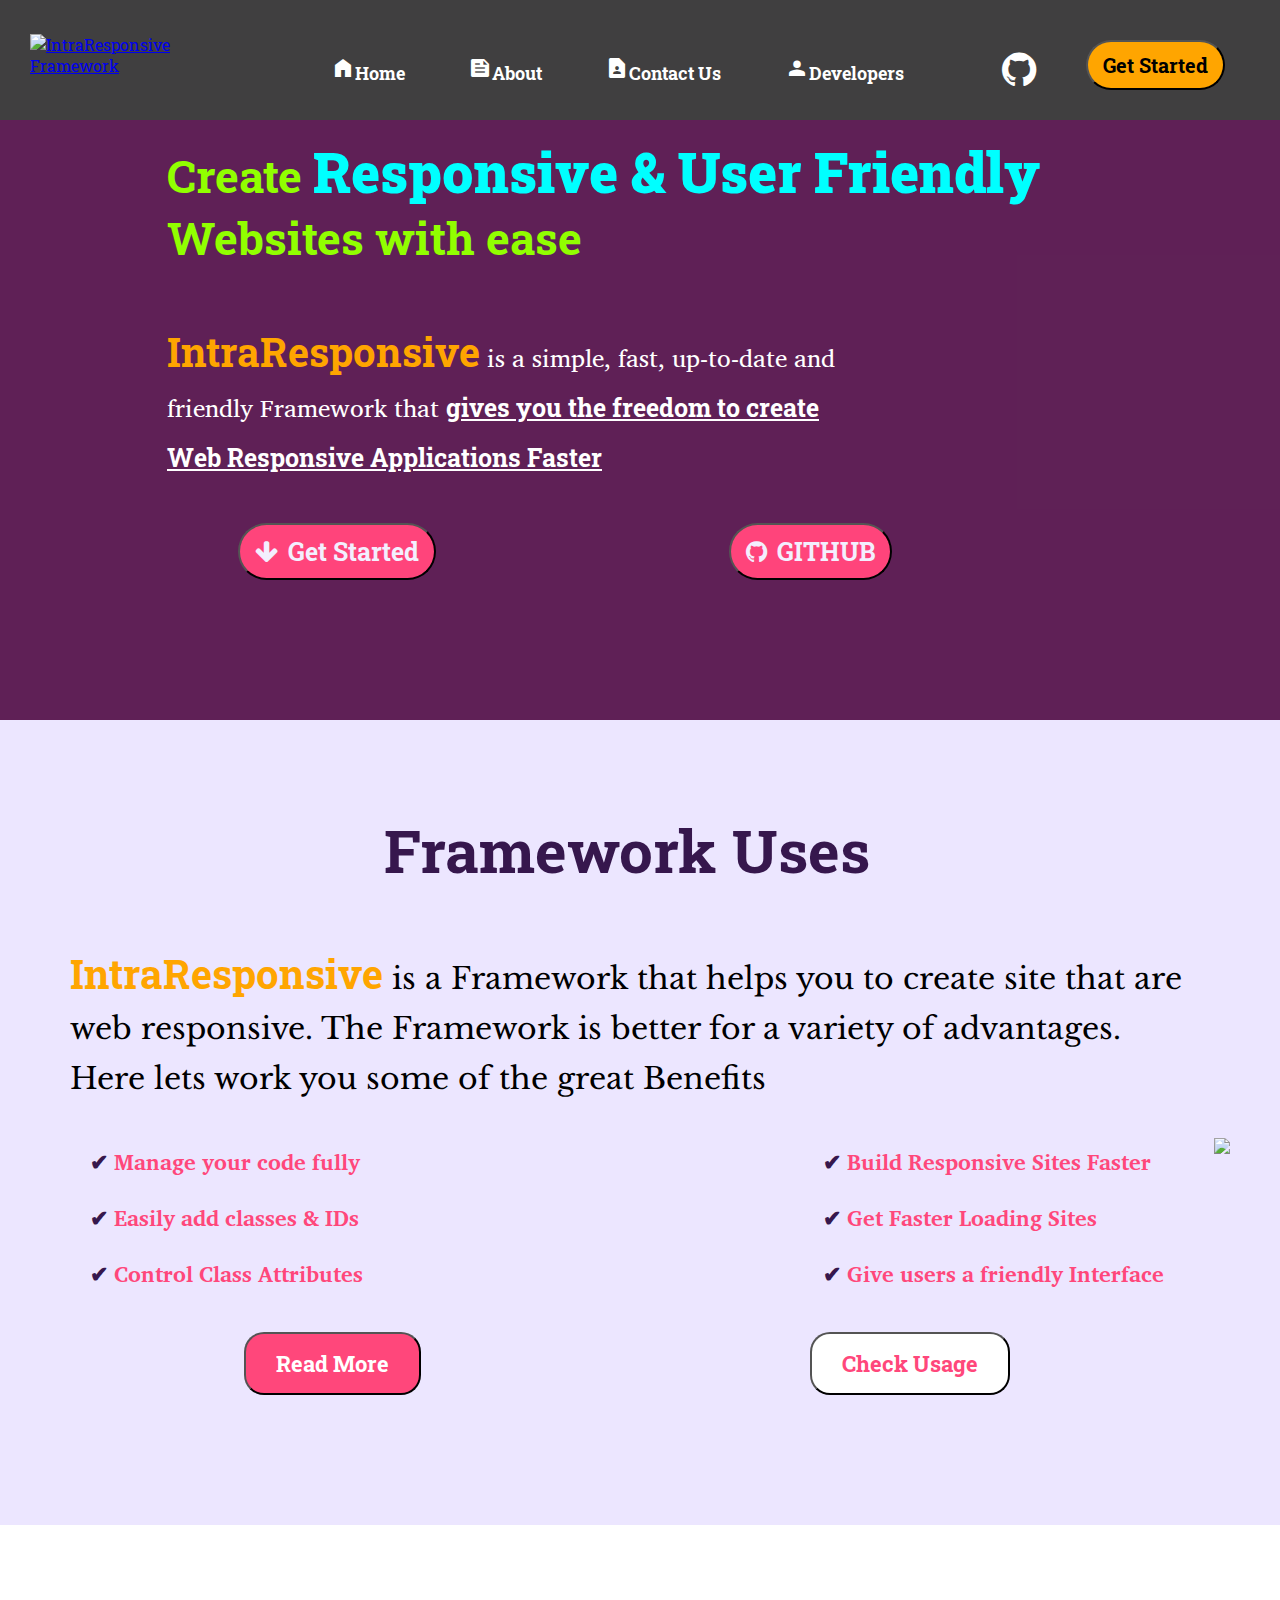
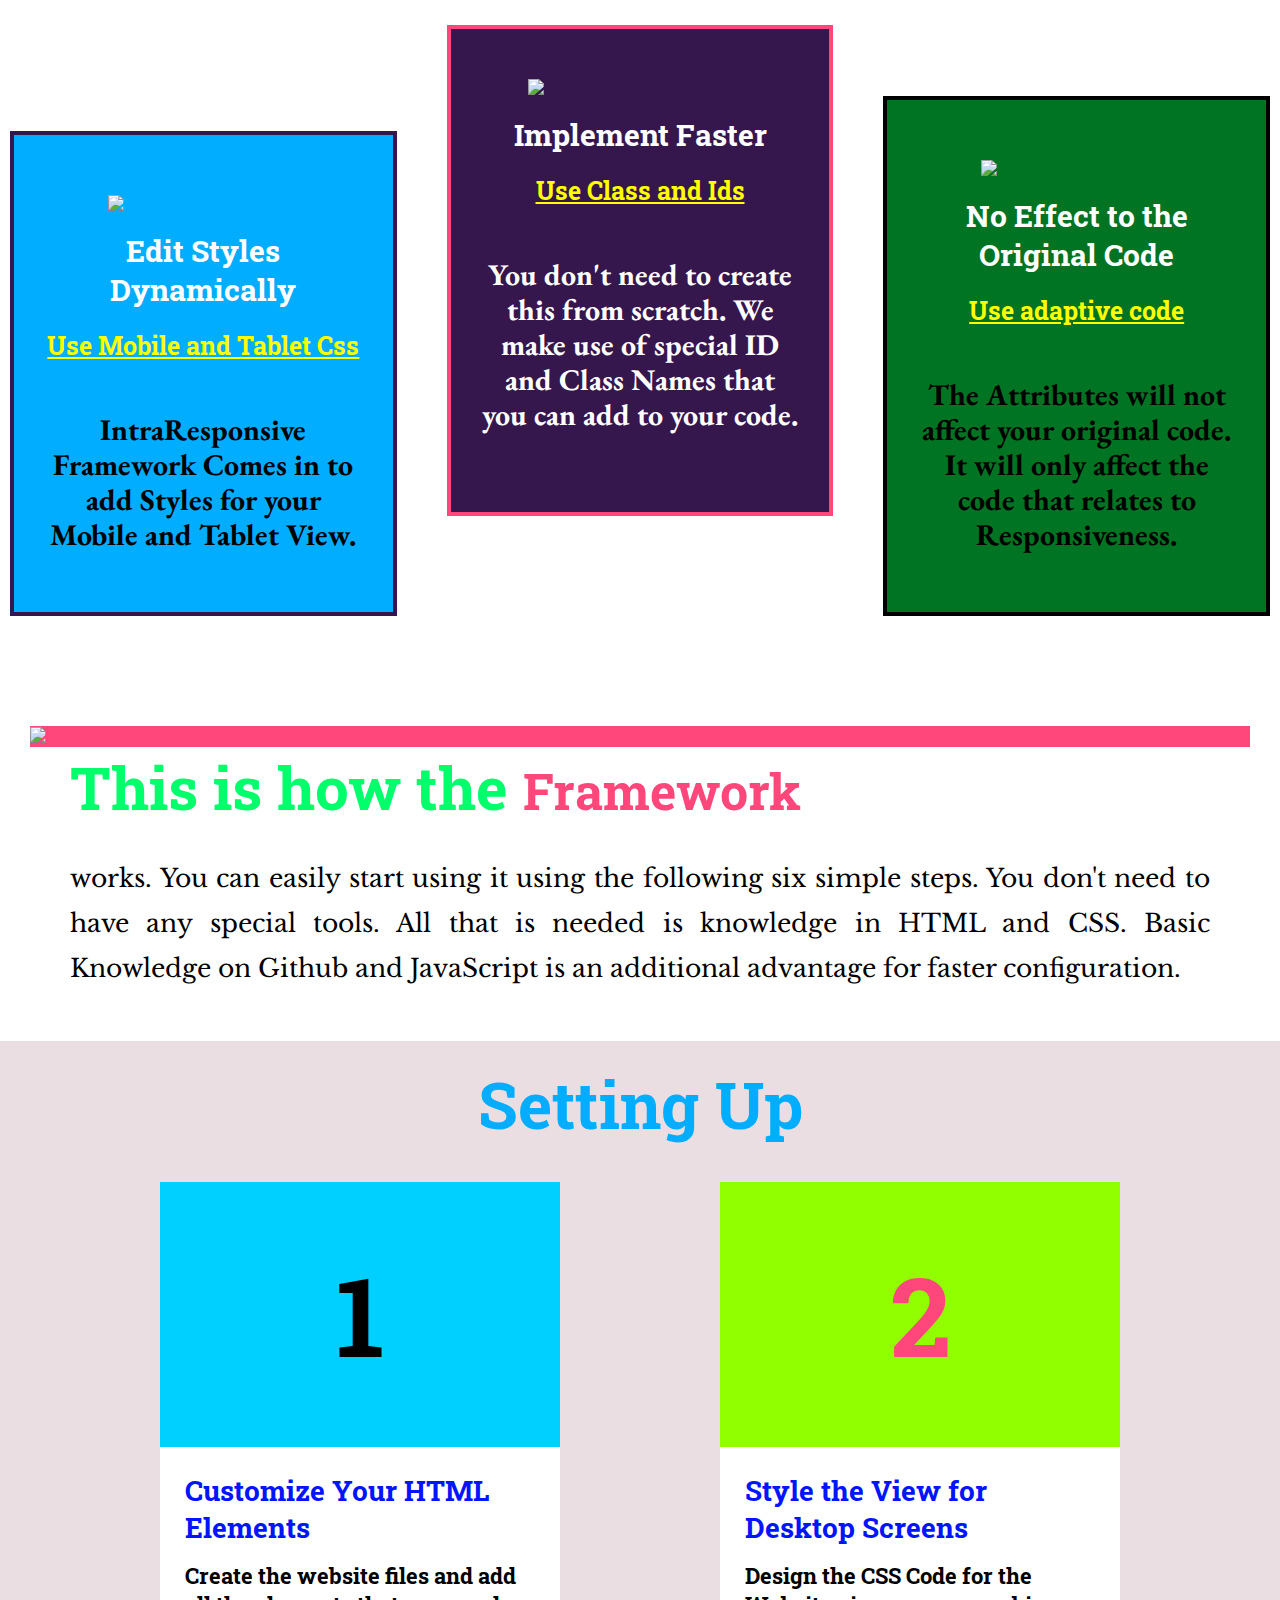
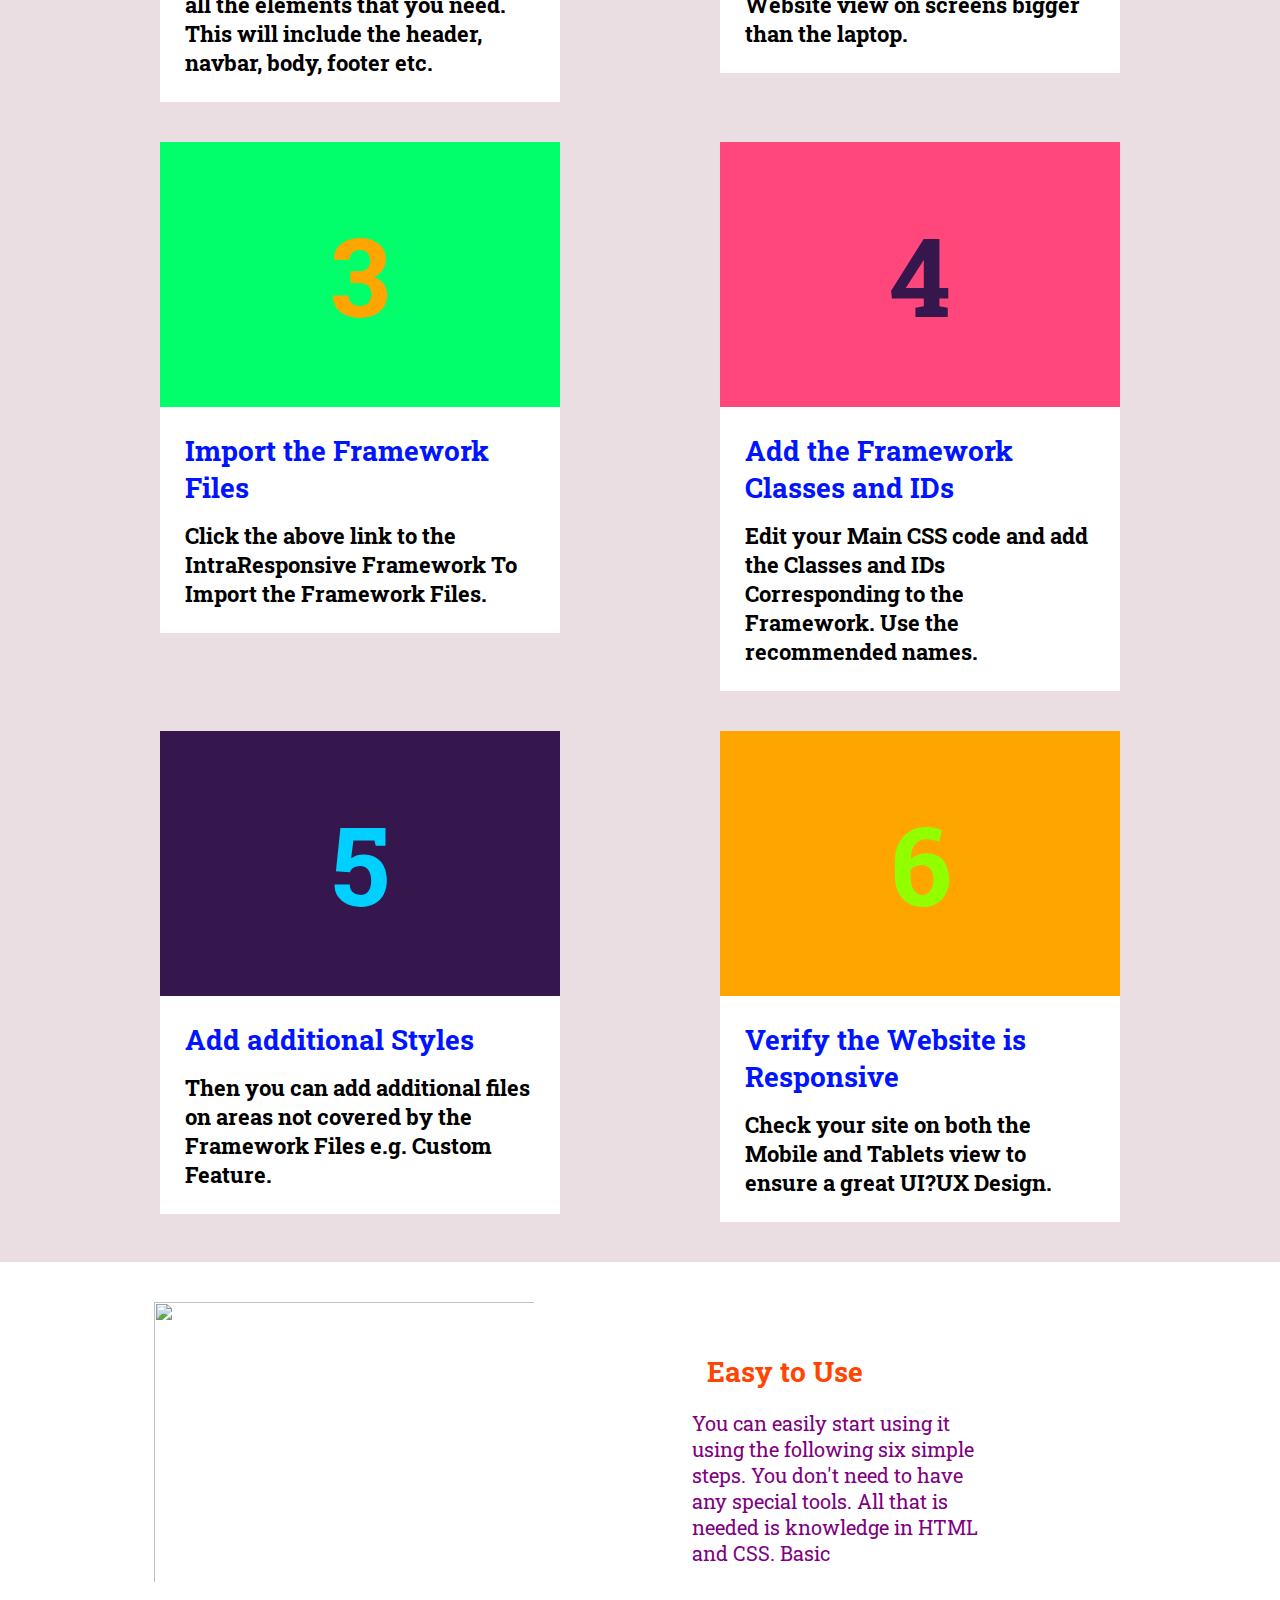
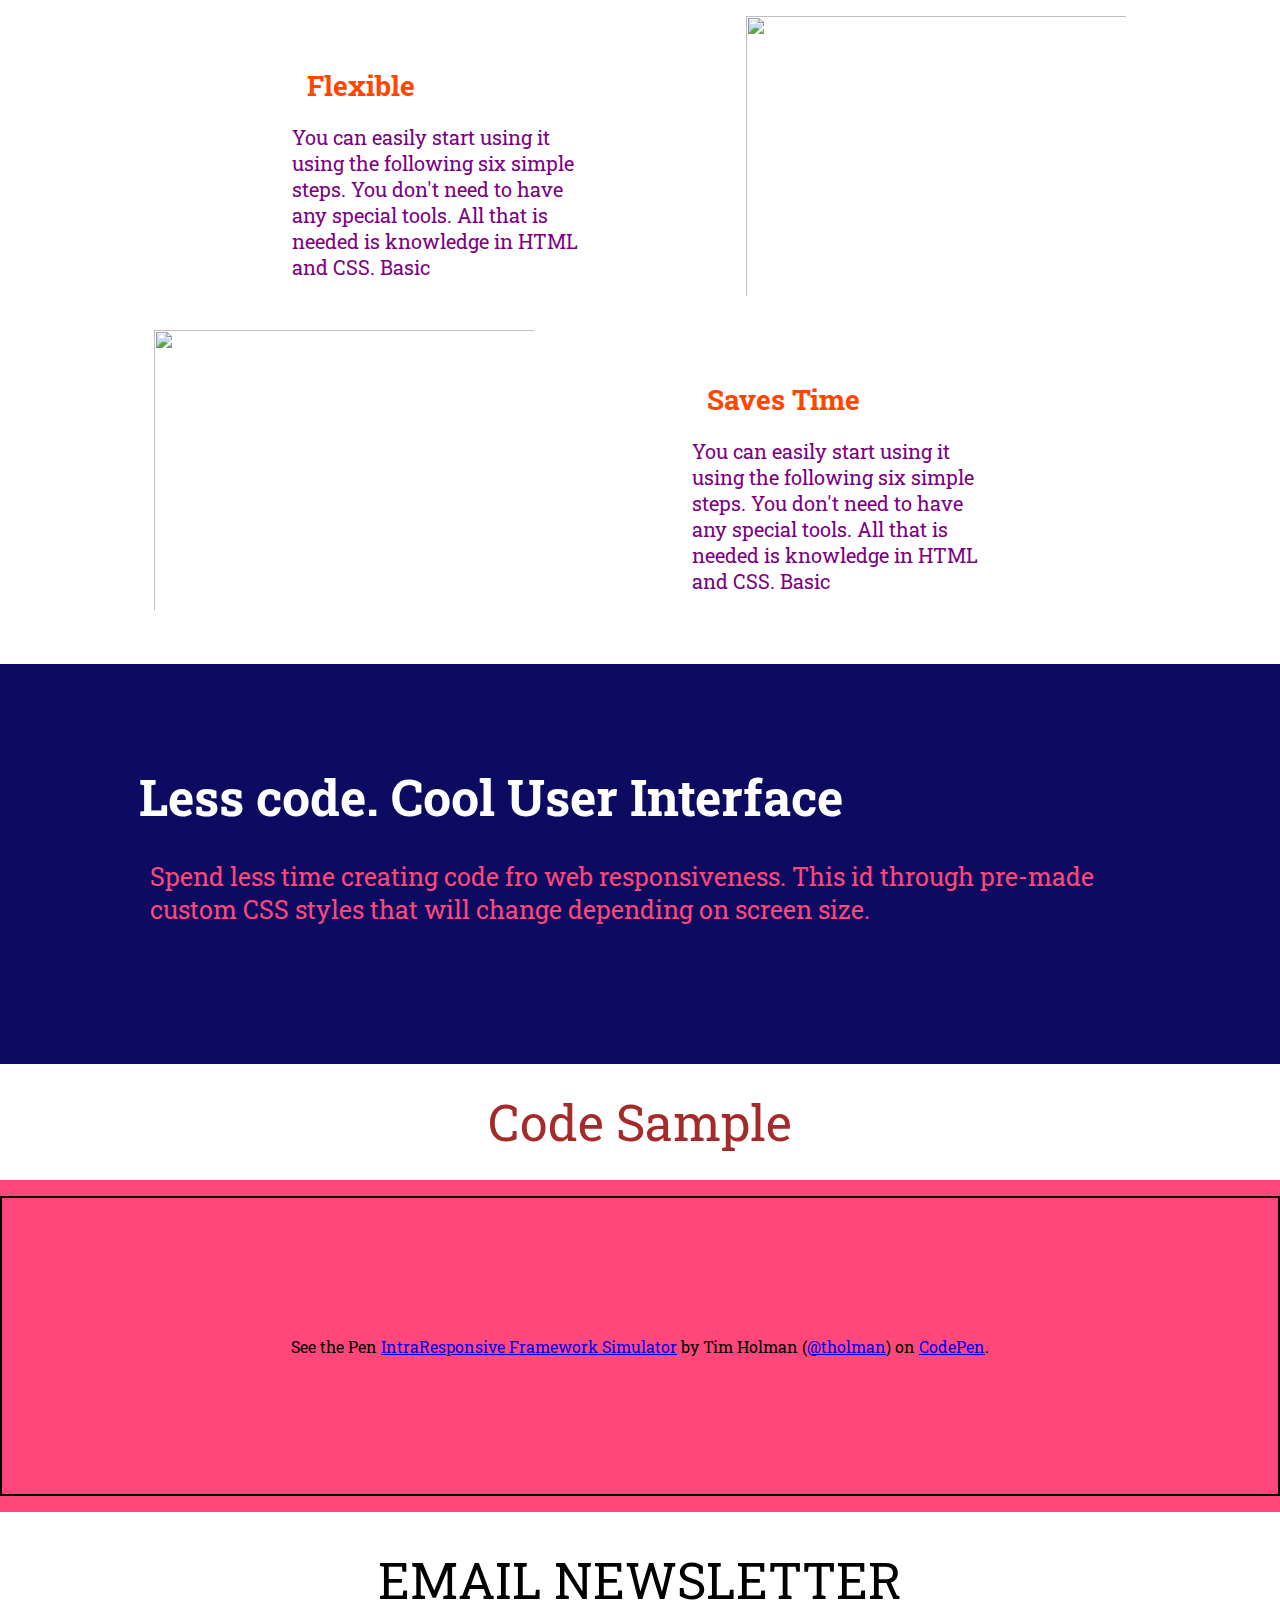
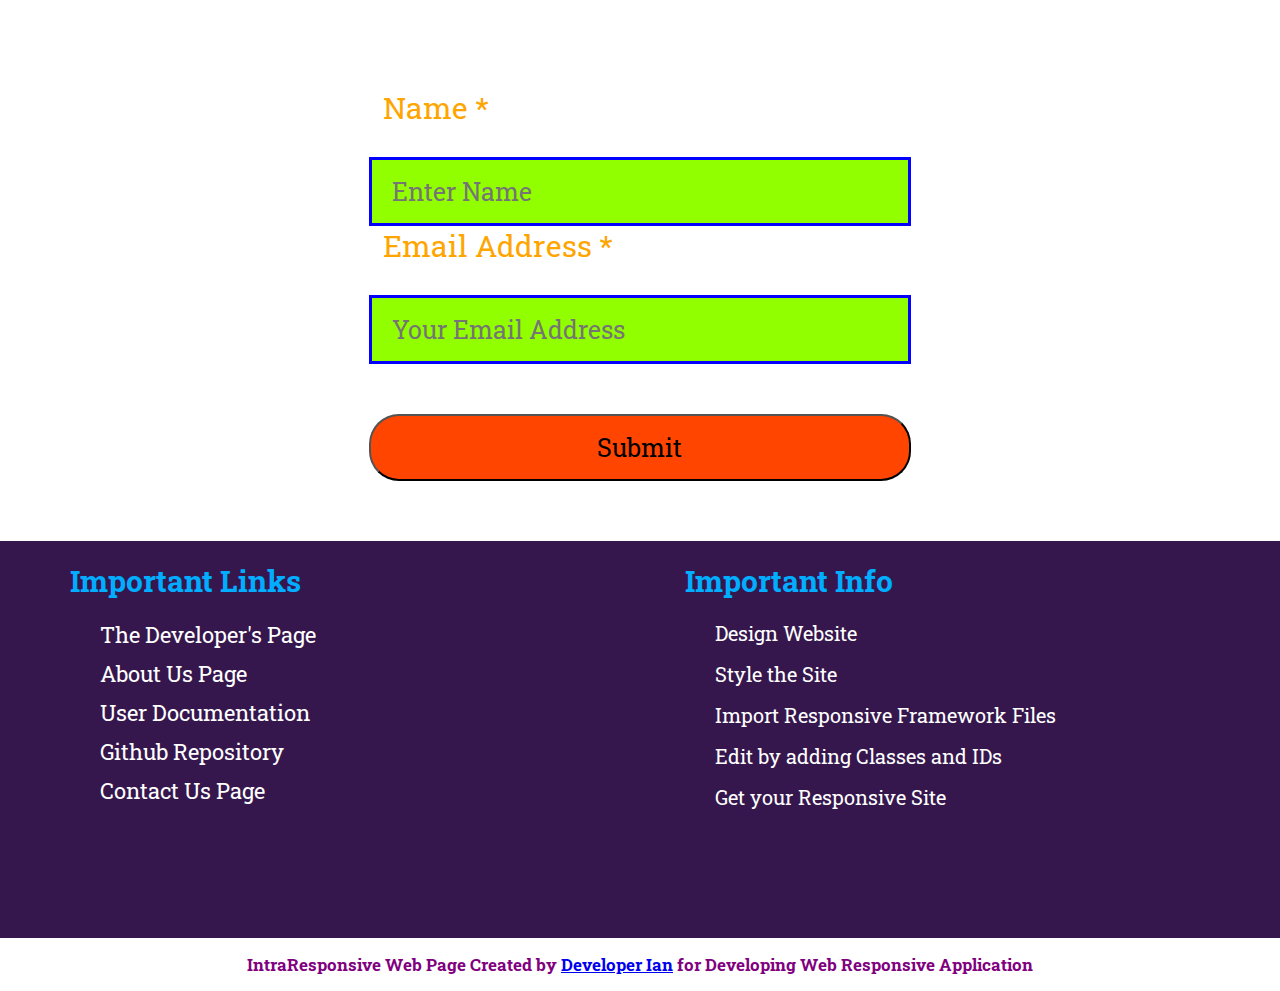
==== index.html @ e22e80e8 "Grammatical Edits" ====
<!DOCTYPE html>
<html lang="en">
<head>
        <meta charset="UTF-8">
        <meta http-equiv="X-UA-Compatible" content="IE=edge">
        <meta name="viewport" content="width=device-width, initial-scale=1.0">
        <title>IntraResponsive Framework- Web Responsive Tool</title>
        <link rel="stylesheet" href="style.css" type="text/css">
        <link rel="stylesheet" href="https://fonts.googleapis.com/css2?family=Material+Symbols+Outlined:opsz,wght,FILL,GRAD@20..48,100..700,0..1,-50..200" />
        <link rel="stylesheet" href="http://maxcdn.bootstrapcdn.com/font-awesome/4.3.0/css/font-awesome.min.css">
      
      
        <!--Web Responsive Links-->

       <link rel="stylesheet" href="framework/mobile-resp.css" type="text/css">
       <link rel="stylesheet" href="framework/tablet-resp.css" type="text/css">
       <link rel="stylesheet" href="framework/styleresp.css" type="text/css">

</head>
<body">
        <!--This is the Header Section-->
        <header class="header-sect">
                <!--This is the Logo-->
                <div class="logo-div">
                        <a href="index.html"><img class="logo" title="IntraResponsive Framework" src="assets/Logo.png"/></a>
                        <!-- <h1 class="logo-text">IntraResponsive </br> Framework</h2></h1> -->
                
                </div>

                <!--The Navigation Bar-->

                <nav class="navbar" id="navbar">
                        <ul class="nav-lists" id="nav-list">
                                <li class="nav-items"><a class="item-links " href="index.html"><span class="material-symbols-outlined">Home</span>Home</a></li>
                                <li class="nav-items"><a class="item-links  " href="#"><span class="material-symbols-outlined">feed</span>About</a></li>
                                <li class="nav-items"><a class="item-links" href="#"><span class="material-symbols-outlined">contact_page </span>Contact Us</a></li>
                                <li class="nav-items"><a class="item-links" href="#"><span class="material-symbols-outlined">person</span>Developers</a></li>
                        </ul>
                </nav>     
                
                <!--Quick access links to the landing page-->
                
                <div class="quick-access" id="navbaritem2">
                        <div style=" display:flex; ">
                               <div><i class="fa fa-github  access-icon"><a class="quick-link" href="#"></a></i></div>
                                <div><button class="quick-btn">
                                        <b>Get Started</b>
                                </button></div>
                                <div><button  style="font-size:30px; background-color: rgba(255, 255, 255, 0);" onclick="showNavbar()" class="access-icon material-symbols-outlined webresp-hide" id="webresp-hide1"> menu </button></div>

                        </div>
                </div>
                        
        </header>
       
        <!--Brief Intro-->
        <section class="landing-bg">
                <div class="landing-sec">
                        <div class="intro-container">
                                <div class="intro-div">
                                        <h1>Create <b class="main-use">Responsive & User Friendly</b> Websites with ease</h1>
                                        <p><b class="framework-tag">IntraResponsive</b> is a simple, fast, up-to-date and friendly Framework that <b class="highlight-use">gives you the freedom to create Web Responsive Applications Faster</b></p>
                                        <div class="more-btns">
                                                <button>
                                                        <a><i class="fa fa-arrow-down icon-git"></i>Get Started</a>
                                                </button>
                                                <button>
                                                        <a><i class="fa fa-github icon-git"></i>GITHUB</a>
                                                </button>
                                        </div>
                                </div>
                        </div>
                </div>
        </section>
         <!--Landing Page Screen A brief intro of the Framework Functions-->
         <section class="briefintro-sect">
                <div class="brief-container">
                        <div class="info-container1">
                                <div class="intro-headingdiv">
                                        <h1 class="intro-heading">Framework Uses</h1>
                                </div>
                                <div class="intro-paragraphdiv">
                                         <p class="intro-paragraph" ><b class="framework-tag">IntraResponsive</b> is a Framework that helps you to create site that are web responsive. The Framework is better for a variety of advantages. Here lets work you some of the great Benefits</p>
                                </div>
                                <div class="benefits-list">
                                        <ul>
                                                <li> <b class="info-tick">&#10004</b> Manage your code fully</li>
                                                <li> <b class="info-tick">&#10004</b> Easily add classes & IDs</li>
                                                <li> <b class="info-tick">&#10004</b> Control Class Attributes</li>
                                        </ul>
                                        <ul>
                                                <li> <b class="info-tick">&#10004</b> Build Responsive Sites Faster</li>
                                                <li> <b class="info-tick">&#10004</b> Get Faster Loading Sites</li>
                                                <li> <b class="info-tick">&#10004</b> Give users a friendly Interface</li>
                                        </ul>
                                </div>
                                <div class="info-btndiv">
                                        <button class="info-btn1">Read More</button>
                                        <button class="info-btn2">Check Usage</button>
                                </div>
                        </div>
                        <div class="info-container2">
                                <div class="intro-imgdiv">
                                        <img class="intro-img" src="assets/clement-helardot-95YRwf6CNw8-unsplash.jpg" >
                                </div>
                        </div>
                </div>
        </section>

        <!--Brief Introduction of the Framework -->

        <section class="tags-div">                           
                <div class="tag-div1">
                        <img src="assets/Css-Illust.png" class="tag-img tag-img1"/>
                        <h2 class="tag-h2">Edit Styles Dynamically</h2>
                        <mark class="tag-mrk">Use Mobile and Tablet Css</mark>
                        <p>IntraResponsive Framework Comes in to add Styles for your Mobile and Tablet View. </p>
                </div>
                <div class="tag-div2">
                        <img src="assets/Illustration3.png" class="tag-img tag-img2"/>
                        <h2 class="tag-h2">Implement Faster</h2>
                        <mark class="tag-mrk">Use Class and Ids</mark>
                        <p> You don't need to create this from scratch. We make use of special ID and Class Names that you can add to your code.</p>
                </div>
                <div class="tag-div3">
                        <img src="assets/Illustration.png" class="tag-img tag-img3"/>
                        <h2 class="tag-h2">No Effect to the Original Code</h2>
                        <mark class="tag-mrk">Use adaptive code</mark>
                        <p>The Attributes will not affect your original code. It will only affect the code that relates to Responsiveness.</p>
                </div>
        </section>

       <section class="how-sect">
                
                        <div>
                                <div class="how-heading">
                                        <h1 class="how-mainh1">This is how the <span>Framework</span> </h1><p class="how-intropara">works. You can easily start using it using the following six simple steps. You don't need to have any special tools. All that is needed is knowledge in HTML and CSS. Basic Knowledge on Github and JavaScript is an additional advantage for faster configuration.  </p></h1>
                                </div>
                        </div>
                        <div class="how-div">
                                <img class="how-img" src="assets/Caption_Image.png">
                        </div>
                
        </section>

        <section class="steps-sect">
                 <div class="steps-container">
                        <h1 class="steps-heading">Setting Up</h1>
                        <div class="steps-div">
                                <div class="step-1 steps" >
                                        <div class="card-header setting-1">
                                                <h1>1</h1>
                                        </div>
                                        <div class="card-para">
                                                <h2>Customize Your HTML Elements</h2>
                                                <p>Create the website files and add all the elements that you need. This will include the header, navbar, body, footer etc.</p>
                                        </div>
                                </div>
                                <div class="step-2 steps">
                                        <div class="card-header setting-2">
                                                <h1>2</h1>
                                        </div>
                                        <div class="card-para">
                                                <h2>Style the View for Desktop Screens</h2>
                                                <p>Design the CSS Code for the Website view on screens bigger than the laptop.</p>
                                        </div>
                                </div>
                                <div class="step-3 steps">
                                        <div class="card-header setting-3">
                                                <h1>3</h1>
                                        </div>
                                        <div class="card-para">
                                                <h2>Import the Framework Files</h2>
                                                <p>Click the above link to the <a>IntraResponsive Framework</a> To Import the Framework Files.</p>
                                        </div>
                                </div>
                                <div class="step-4 steps">
                                        <div class="card-header setting-4">
                                                <h1>4</h1>
                                        </div>
                                        <div class="card-para">
                                                <h2>Add the Framework Classes and IDs</h2>
                                                <p>Edit your Main CSS code and add the Classes and IDs Corresponding to the Framework. Use the recommended names.</p>
                                        </div>
                                </div>
                                <div class="step-5 steps">
                                        <div class="card-header setting-5">
                                                <h1>5</h1>
                                        </div>
                                        <div class="card-para">
                                                <h2>Add additional Styles</h2>
                                                <p>Then you can add additional files on areas not covered by the Framework Files e.g. Custom Feature.</p>
                                        </div>
                                </div>
                                <div class="step-6 steps">
                                        <div class="card-header setting-6">
                                                <h1>6</h1>
                                        </div>
                                        <div class="card-para">
                                                <h2>Verify the Website is Responsive</h2>
                                                <p>Check your site on both the Mobile and Tablets view to ensure a great UI?UX Design.</p>
                                        </div>
                                </div>
                        </div>
                </div>
        </section>

        <section class="qulity-sect">
                <div class="first-quality">
                        <div>
                                <img class="image-quality imageq1"src="assets/Caption-Image-2.png">
                        </div>
                        <div class="quality">
                                <h2>Easy to Use</h2>
                                <p>You can easily start using it using the following six simple steps. You don't need to have any special tools. All that is needed is knowledge in HTML and CSS. Basic</p>
                        </div>
                </div>
                <div class="second-quality">
                        <div class="quality">
                                 <h2>Flexible</h2>
                                 <p>You can easily start using it using the following six simple steps. You don't need to have any special tools. All that is needed is knowledge in HTML and CSS. Basic</p>
                        </div>
                         <div>
                                <img class="image-quality imageq2" src="assets/clement-helardot-95YRwf6CNw8-unsplash.jpg">
                        </div>
                </div>
                <div class="third-quality">
                        <div>
                                <img class="image-quality imageq3" src="assets/pexels-ron-lach-7954867.jpg">
                        </div>
                        <div class="quality">
                                <h2>Saves Time</h2>
                                <p>You can easily start using it using the following six simple steps. You don't need to have any special tools. All that is needed is knowledge in HTML and CSS. Basic</p>
                        </div>
                </div>
        </section>
        

        <!--Quick Benefits from the Framework. Th Functional Objectives-->
        
        <section class="caption-sect">
                <div class="caption-div">
                        <h2 class="caption-h">Less code. Cool User Interface</h2>
                        <p class="caption-para">Spend less time creating code fro web responsiveness. This id through pre-made custom CSS styles that will change depending on screen size.</p>
                </div>

        </section>
       

        <!--Adding it Quickly to your Code-->

        <section>
               <div style="text-align:center;">
                       <p style="font-size:50px; color:brown; background-color: rgb(255, 255, 255); padding: 25px 70px;">Code Sample</p>
                       <!-- <iframe style="width: 100%; height: 80vh; margin: auto; " src="https://codepen.io/tholman/pen/YNEvda"></iframe> -->
                       <p class="codepen" data-height="600" data-theme-id="dark" data-default-tab="js,result" data-slug-hash="YNEvda" data-user="tholman" style="height: 300px; box-sizing: border-box; display: flex; align-items: center; justify-content: center; border: 2px solid; margin: 1em 0; padding: 1em;">
                        <span>See the Pen <a href="https://codepen.io/tholman/pen/YNEvda">
                        IntraResponsive Framework Simulator</a> by Tim Holman (<a href="https://codepen.io/tholman">@tholman</a>)
                        on <a href="https://codepen.io">CodePen</a>.</span>
                      </p>
                      <script async src="https://cpwebassets.codepen.io/assets/embed/ei.js"></script>
               </div> 
        </section>
        <section class="news-sect">
                <form method="POST" class="news-div">
                        <p class="news-para">EMAIL NEWSLETTER</p>
                        <div class="email-div">

                                <label for="name" class="email-tag">Name *</label>
                                <input class="email-input" id="name-input" type="text" name="name" placeholder="Enter Name">
                                <label for="email" class="email-tag">Email Address *</label>
                                <input class="email-input" id="email-input" type="email" name="email" placeholder="Your Email Address">
                                <input type="submit" class="email-submit">
                        </div>
                </form>
        </section>
        <footer class="footer-sect">
                <div class="footer-prt1">
                        <h3>Important Links</h3>
                        <ul>
                              <a href="#"> <li> The Developer's Page </li></a>
                              <a href="#"> <li> About Us Page </li></a>
                              <a href="#"> <li> User Documentation </li></a>
                              <a href="#"> <li> Github Repository </li></a>
                              <a href="#"> <li> Contact Us Page </li></a>
                              
                        </ul>
                        
                </div>
                <div class="footer-prt2">
                        <h3>Important Info</h3>
                        <div>
                              <p>Design Website</p>
                              <p>Style the Site</p>
                              <p>Import Responsive Framework Files</p>
                              <p>Edit by adding Classes and IDs</p>
                              <p>Get your Responsive Site</p>
                        </div>
                        
                </div>
                <div style="position: absolute; bottom: 0; left: 0; right: 0; background-color: white;">
                        <h3 style="text-align: center; color:purple; font-size: 17px; padding: 15px;"> IntraResponsive Web Page Created by <a target=”_blank” href="https://www.linkedin.com/in/ian-wachira-1579bb179?">Developer Ian</a> for Developing Web Responsive Application</h3>
                </div>
        </footer>
        <!--Import The JavScript-->
        <script src="framework/webresp.js" ></script>
</body>



</html>
---- style.css ----
@import url('https://fonts.googleapis.com/css2?family=Roboto+Slab&display=swap');
@import url('https://fonts.googleapis.com/css2?family=Charis+SIL:ital,wght@0,700;1,400&family=Roboto+Slab&display=swap');
@import url('https://fonts.googleapis.com/css2?family=Charis+SIL:ital,wght@0,700;1,400&family=Noto+Serif:wght@700&family=Roboto+Slab&display=swap');
@import url('https://fonts.googleapis.com/css2?family=Charis+SIL:ital,wght@0,700;1,400&family=Libre+Baskerville:ital@0;1&family=Noto+Serif:wght@700&family=Roboto+Slab&display=swap');
@import url('https://fonts.googleapis.com/css2?family=EB+Garamond&display=swap');
        *{
                margin: 0;
                padding: 0;
                box-sizing: border-box;
                font-family: 'Roboto Slab', serif;
        }
        body{
               
                margin: auto;
                max-width: 1400px;
                justify-content: center;
                background-color: #ff477b;
                background-position: center;
                background-size: contain;
                border-radius: 50px;
        }

        /*pink #ff477 purple #36174d  white #f3effe  6f36bc*/
        .material-symbols-outlined {
                font-variation-settings:
                'FILL' 1,
                'wght' 400,
                'GRAD' 0,
                'opsz' 48
        }
        /*This is the header section*/
        
        
        .navbar  { grid-area: navigation; }
        .quick-access { grid-area: access; }
        .logo { grid-area: logobar; }


        .header-sect{
                background-color: #403f40;
                display: grid;
                grid-template-areas: 'logobar logobar navigation navigation navigation access';
                gap: 10px 30px;
                top: 0;
                right: 0;
                left: 0;
                padding-bottom: 10px;
                justify-content: space-between;
                justify-items: stretch;
                align-items: center;
        }
        
        /*Logo Section*/
        .logo-div{
                margin-left: 5px;
                padding: 5px 30px 5px 25px;
        }
        .logo-text{
                color: rgb(252, 164, 0);
        }
        .logo{
                width: 6rem;
        }
        /*The Navigation Bar Styles*/

        .navbar{
                
                justify-content: space-between;
                align-items: center;
        }
        .nav-lists {        
                display: flex;
                justify-content: space-around;
        }

        .nav-items {
                margin-right: 20px;
                list-style-type: none;
                padding:0px 20px ;       
        }

        .item-links{
                color: rgb(255, 255, 255);
                font-size: 18px;
                text-decoration: none;
                font-weight: bold;
        }
       .item-links:hover{
                color: #ff477b;
        }
        .material-symbols-outlined{
                margin-top: 30px !important;
        }
        /*Quick Access Links*/
        .quick-access{
                margin-top: 20px;
        }
        .quick-access div{
                margin: 10px 10px;
        }
        .quick-access a{
                padding-right: 15px;
                color: rgb(243, 61, 167);
                font-size: 22px;
                text-decoration: none;
                font-weight: bold;
        }
        .quick-btn{
                margin-right: 15px;
                border-radius: 25px;
                padding: 10px 15px;
                background-color: orange;
                font-size: 20px;
                color: black;
        }
        .access-icon{
               font-size: 40px !important;
                margin-right:15px ;
                margin-top: 10px !important;
                color: white;
        }
        .access-icon:hover{
                color: rgb(0, 0, 0);
        }
        /*A brief Intro*/
        .landing-sec{
                background-color: #36174dcb;
                height: 600px;
        }
        .landing-bg{
                background-image: url(assets/pexels-christina-morillo-1181467.jpg);
                background-size: cover;
                background-repeat: no-repeat;
                background-position: center;
                
        }
        .intro-container{
                padding: 0px 30px 30px 30px;
                width: 100%;
        }
        .intro-div{
               margin-left: auto;
               margin-right: auto;
               width: 80%;
               padding: 15px;
        }
        .intro-div h1{
                font-size: 45px;
                margin-bottom: 60px;
                color: #91ff00;
        }
         .main-use{
                font-size: 55px;
                color: aqua;
        }
        .intro-div p{
                font-size: 25px;
                font-family: 'Charis SIL', serif;
                margin-bottom: 40px;
                color:#ffffff ;
                line-height: 50px;
                width: 75%;
        }
        .framework-tag{
                color: orange;
                font-size: 40px;
        }
        .highlight-use{
                text-decoration: underline;
        }
        .intro-div div{
                margin-left: auto;
                margin-right: auto;
               
        }
        .more-btns{
                display: flex;
                justify-content: space-around;
                align-items: center;

        }
        .icon-git{
                margin-right: 10px;
        }
        .intro-div div button{
                margin-right: 150px;
                border-radius: 35px;
                padding: 10px 15px;
                background: rgba(255,68,123,1);
                color:  rgba(243,239,254,1);
                font-weight: bold;
                font-size: 25px;
        }
      .more-btns :hover{
                color: rgba(255,68,123,1);
                background-color:  rgba(243,239,254,1);     
      }  

      /*This is the section after Landing page*/

        .briefintro-sect{
            padding: 30px 0px;  
            background-color:  #ece6ff; 
            height: 100%;
        }

        .brief-container{
                display: flex;
                padding: 50px 50px 100px 50px;
        }

        .info-container1{
                padding-right: 10px;
                
        }

        .intro-headingdiv{
                margin: 10px;
        }

        .intro-heading{
                font-size: 60px;
                font-weight: bold;
                color: #36174d;
                text-align: center;
                padding-bottom: 30px;
        }
        .intro-paragraphdiv{
                margin-top: 30px;
                margin-left: 20px;
                margin-bottom: 30px;
        }
        .intro-paragraph{
                font-size: 30px;
                font-family: 'Libre Baskerville', serif;
                line-height: 50px;

        }

        .benefits-list{
               margin: 30px;
               color: #ff477b;
               display: flex;
               justify-content: space-between;

        }
        .benefits-list li{
                list-style-type: none;
                font-size: 22px;
                padding: 10px;
                font-weight: bold;
                font-family: 'Charis SIL', serif;
        }
        .info-tick{
                color: #36174d;
        }
        /*Additional Buttons*/

        .info-btn1  { grid-area: firstbtn; }
        .info-btn2 { grid-area: secondbtn; }

        .info-btndiv{
                display: grid;
                grid-template-areas:
                'firstbtn secondbtn';
                gap: 0px;
        }
        .info-btn1{
                margin:  auto;
                background-color:  #ff477b;
                font-size: 22px;
                border-radius: 20px;
                padding: 15px 30px;
                color:white;
                font-weight: bold;
        }
        .info-btn2{
        
                margin:  auto;
                background-color: #ffffff;
                font-size: 22px;
                border-radius: 20px;
                padding: 15px 30px;
                color: #ff477b;
                font-weight: bold
        }
        .info-btn1:hover{
                background-color: white;;
                color: black;
        }

        .info-btn2:hover{
                background-color: #ff477b;
                color: white;
        }
        /*Intro IMage Styles*/

        .info-container2{
             height: 100%;   
             margin: auto;
        }
        .intro-imgdiv{
                height: 80%;
                margin-top: 100px;
                margin-bottom: auto;  
                margin-right: 0;  
        }
       .intro-img{
                width: 500px;           
        }
        .tags-div{
                background-color: #ffffff;
                padding: 100px 10px 20px 10px;
                padding-bottom: 100px;
                display: flex;
                align-items: flex-end;
                font-size: 25px;
                font-weight: bold;
                
        }
        .tag-div1{
                background-color: #00adff;
                padding: 60px 30px 60px 30px;
                flex: 1 1 0;
                height: 100%;
                margin: 50px 50px 0px 0px;
                border: #36174d 4px solid;
        }
        
        .tag-div2 {
                background-color: #36174d;
                padding: 50px 30px 80px 30px;
                flex: 1 1 0;
                height: 100%;
                margin: 0px 50px 100px 0px;
                color: white;
                border: #ff477b 4px solid;
        }
        .tag-div3 {
                background-color: #007423;
                padding: 60px 30px 60px 30px;
                flex: 1 1 0;
                height: 100%;
                margin: 0px 0px;
                border: #000000 4px solid;
        }

        .tags-div div p{
                font-size: 30px;
                line-height: 35px;
                font-size: bold;
                text-align: center;
                font-family: 'EB Garamond', serif;
        }
        .tag-img{
                display: block;
                margin-right: auto;
                margin-left: auto;
                margin-bottom: 20px;
        }
        .tag-img2{
                width: 70%;
        }
        .tag-img1,.tag-img3{
                width: 60%;
        }
        .tag-h2{
                font-size: 30px;
                color: rgb(255, 255, 255);
                text-align: center;
                margin-bottom: 20px;
                font-weight: bold;
        }
        .tag-mrk{
                background-color:rgba(0, 0, 255, 0) !important ;
                font-size: 25px;
                font-weight: bold;
                text-align: center;
                display: block;
                margin: auto;
                color: yellow;
                margin-bottom: 50px;
                text-decoration:underline;
        }
        .how-sect{
                padding: 10px 30px;
                background-color: rgb(255 255 255);
                display: flex;
                flex-direction: column-reverse;
                align-content: stretch;
                justify-content: space-around;
                align-items: center;
        }
        .how-img{
                width:100%;
                height: auto;
                min-width: 300px;
        }
        .how-heading{
                margin: 0px 40px 40px 40px;
                padding-top: 0px;

        }
        .how-div{
                width: 100%;
                background-color: #ff477b;
        }
        .how-mainh1{
                font-size: 60px;
                color: rgb(0, 255, 106);
                padding-bottom: 30px;
                
        }
        .how-mainh1 span{
                color: #ff477b;
                font-size: 50px;
                text-align: left;
        }
        .how-intropara{
                font-size: 25px;
                color: rgb(0, 0, 0);
                line-height: 45px;
                text-align: justify;
                font-family: 'Libre Baskerville', serif;
        }
        .steps-sect{
        }
        .steps-container{
                background-color: #ebdee3;
        }
       
        .steps-heading{
                font-size: 65px;
                padding: 20px 70px 35px 70px;
                text-align: center;
                color: #00adff;
                font-weight: bold;
        }
        .steps-div{
                display: grid;
                grid-template-areas: 'auto auto';
                justify-content: space-evenly;
                /* background-color: #ffffff; */
                /* padding-top: 70px; */
                align-content: center;
                justify-items: center;

        }
        .steps{
                width: 400px;
                text-align: center;
                margin-bottom: 40px;
        }
        .card-header{
                
                color: black;
                padding: 60px;
                font-size: 55px;
                
        }
        .card-para{
                padding: 25px;
                background-color: #ffffff;
        }
        .card-para p{
                font-size: 22px;
                text-align: left;
                font-weight: bold;
        }
        .card-para h2{
                font-size: 28px;
                color: rgb(0 20 255);
                text-align: left;
                padding-bottom: 15px;
                
        }
        .setting-1 {
                background-color: #00d0ff;
                color: rgb(0, 0, 0);   
        }
        .setting-2{
                background-color: #91ff00;
                color: #ff477b;
               
        }
        .setting-3{
                background-color:rgb(0, 255, 106);  
                color: orange;
        }
        .setting-4{
                background-color: #ff477b;
                color: #36174d;
        }
        .setting-5{
                background-color: #36174d;
                color: #00d0ff;   
        }
        .setting-6{
                background-color: orange;
                color: #91ff00;
        }
        .qulity-sect{
                background-color: white;
                padding: 30px 20px;
        }
        .image-quality{
                
                padding: 10px;
                width: 400px;
                height: 300px;
        }
        .first-quality, .second-quality, .third-quality{
                display: flex;
                justify-content: space-around;
                margin: auto;
                width: 80%;
                
        }
        .quality{
                margin: auto auto;
        }
        .quality h2{
                width: 45%;
                margin: 20px auto;
                font-size: 28px;
                color: orangered;
        }
        .quality p{
                width: 50%;
                margin: auto;
                font-size: 20px;
                color: purple;
        }

        .caption-sect{
                background-color: #0c0b61;
                color: white;
                padding: 100px 50px;
                height: 400px;
        }
        .caption-h{
                font-size: 50px;
                margin: auto;
                width: 85%;
                margin-bottom: 30px;
        }
        .caption-para{
                font-size: 25px;
                width: 80%;
                margin: auto 100px;
                color: #ff477b;

        }
        
       .news-sect{
                background-color: #ffffff;
       }
       .news-div{
                background-color: white;
                width: 80%;
                margin: auto;
                padding: 10px;
       }
       .news-para{
                font-size: 50px;
                text-align: center;
                margin-bottom: 0px;
                padding: 25px;
       }
       .email-div{
                padding: 50px;
                font-size: 25px;
                color: orange;
                background-color: #ffffff;
                
       }
       .email-tag{
                font-size: 30px;
                margin: 50px auto 100px 6.5em;
       }
       .email-input{
                width: 60%;
                border: #0400ff 3px solid;
                border-radius: 0px;
                font-size: 25px;
                display: block;
                padding: 15px 20px;
                margin: auto;
                margin-top: 30px;
                background-color: #91ff00;
       }
       .email-submit{
                font-size: 25px;
                display: block;
                padding: 15px 30px;
                border-radius: 30px;
                background-color: orangered;
                margin: auto;
                margin-top: 50px;
                width: 60%;
       }
       .email-submit:hover{
                background-color: orange;
       }
       .footer-sect{

                background-color: #36174d;
                height: 450px;
                color: white;
                position: relative;
                display: flex;
                padding-left: 50px;

       }
       .footer-prt1{
                flex-basis: 50%;
        
       }
       .footer-prt1 h3{
                padding: 20px 20px 0px 20px;
                font-size: 30px;
                color: #00adff;
       }
       .footer-prt1 ul{
                padding: 20px 50px;
       }
       .footer-prt1 ul a{
        
                font-size: 22px;
                text-decoration: none;
        
       }
       .footer-prt1 ul a:visited{ 
                color: #ffffff;
       }
       .footer-prt1 ul a:link{ 
        color: #ffffff;
}
       .footer-prt1 ul a:hover{ 
                color: #ff477b;
       }
       .footer-prt1 ul a li{
                list-style-type: none;
                margin-bottom: 10px;
       }
       .footer-prt2{
                flex-basis: 50%;
       }
       .footer-prt2 h3{
                padding: 20px 20px 0px 20px;
                font-size: 30px;
                color: #00adff;
       }
       .footer-prt2 div{
                padding: 20px 50px;
       }
       .footer-prt2 div p{
                margin-bottom: 15px;
                font-size:20px ;
                color: rgb(255, 255, 255);
       }
---- framework/mobile-resp.css ----
.mbresp-header{
      display: block;  
}
.mbresp-logo{
        text-align: center;
        margin: auto;
}
.mbresp-navbar{
        display: none !important ;
}
.mbresp-navlist{
        display: block;
}
.mbresp-navbaritem2{
        display: flex;

}
.mbresp-quickaccess{
        
}
.mbresp-quickbtn{

}
---- framework/tablet-resp.css ----
.tbresp-header{
        display: block;  
  }
  .tbresp-logo{
          text-align: center;
          margin: auto;
  }
  .tbresp-navbar{
          display: none !important ;
  }
  .tbresp-navlist{
          display: block;
  }
  .tbresp-navbaritem2{
          display: flex;
  
  }
---- framework/styleresp.css ----
.webresp-hide{
        display: none;
}
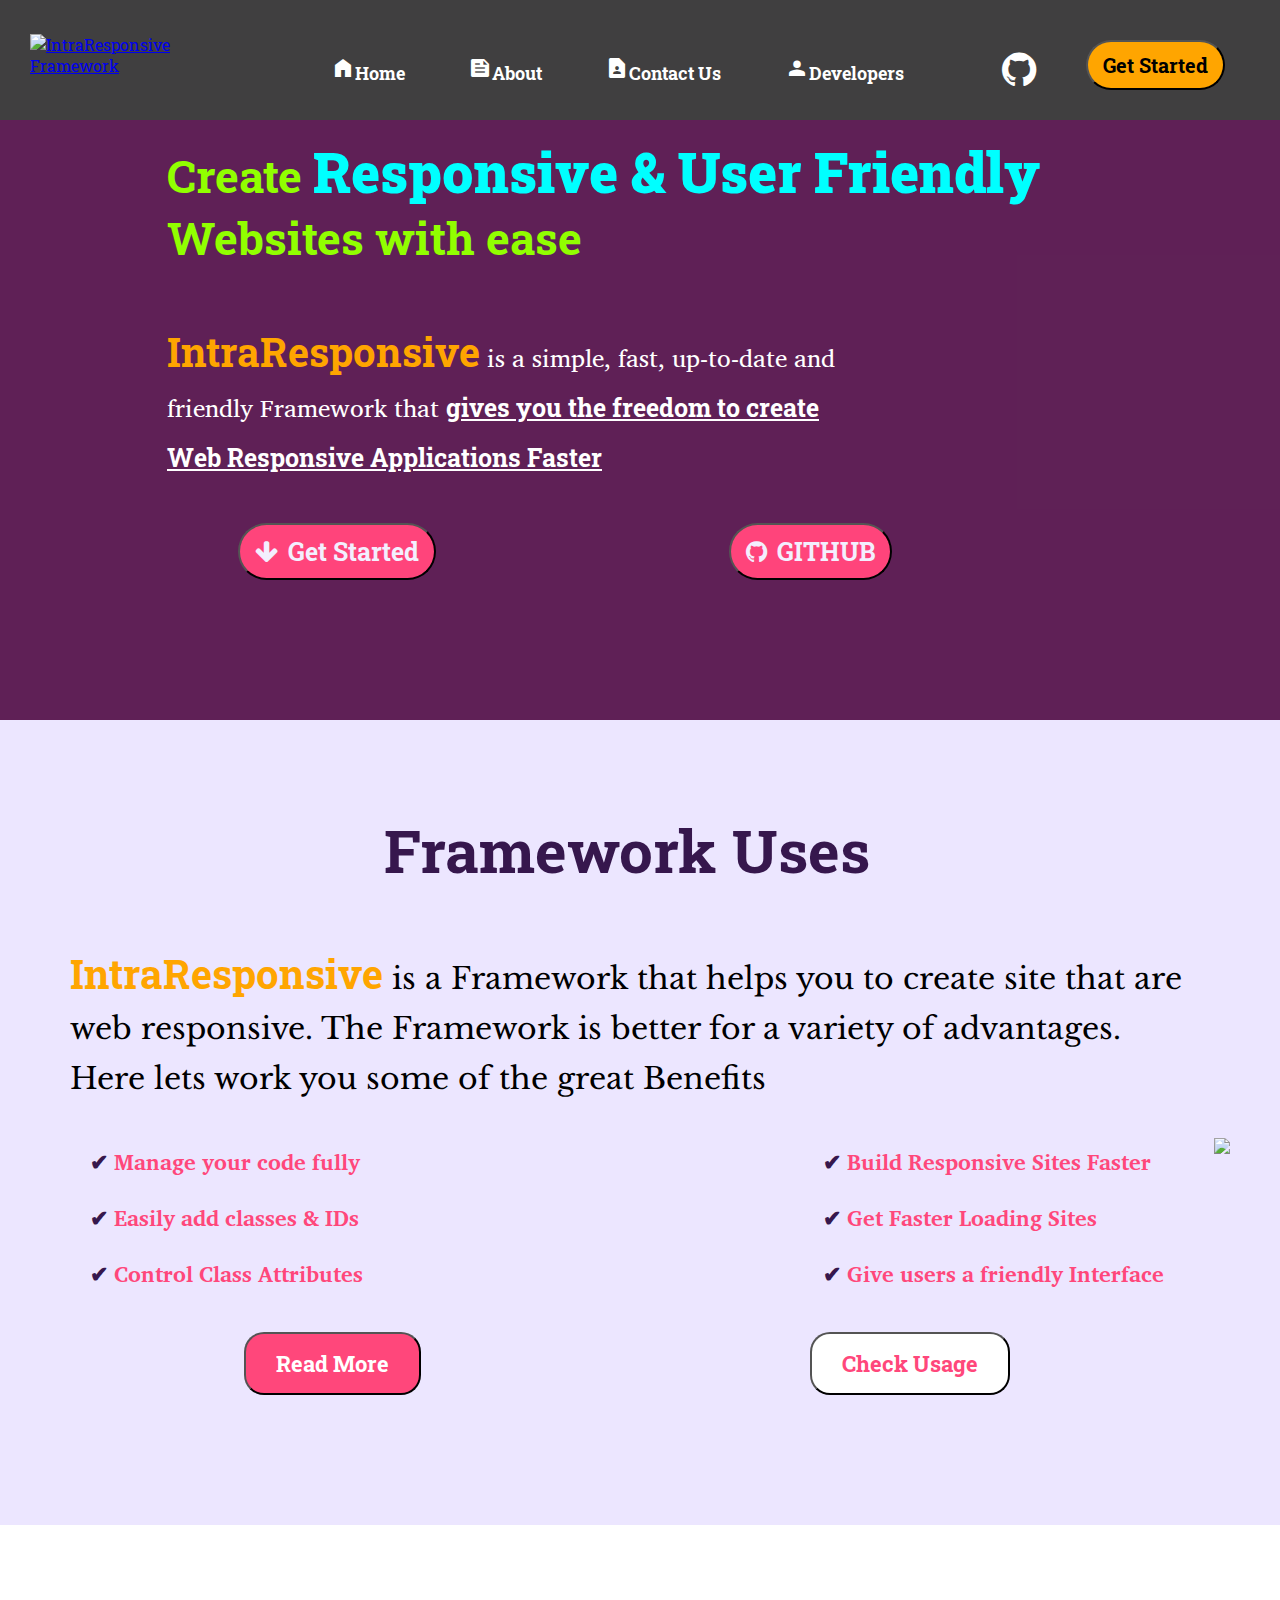
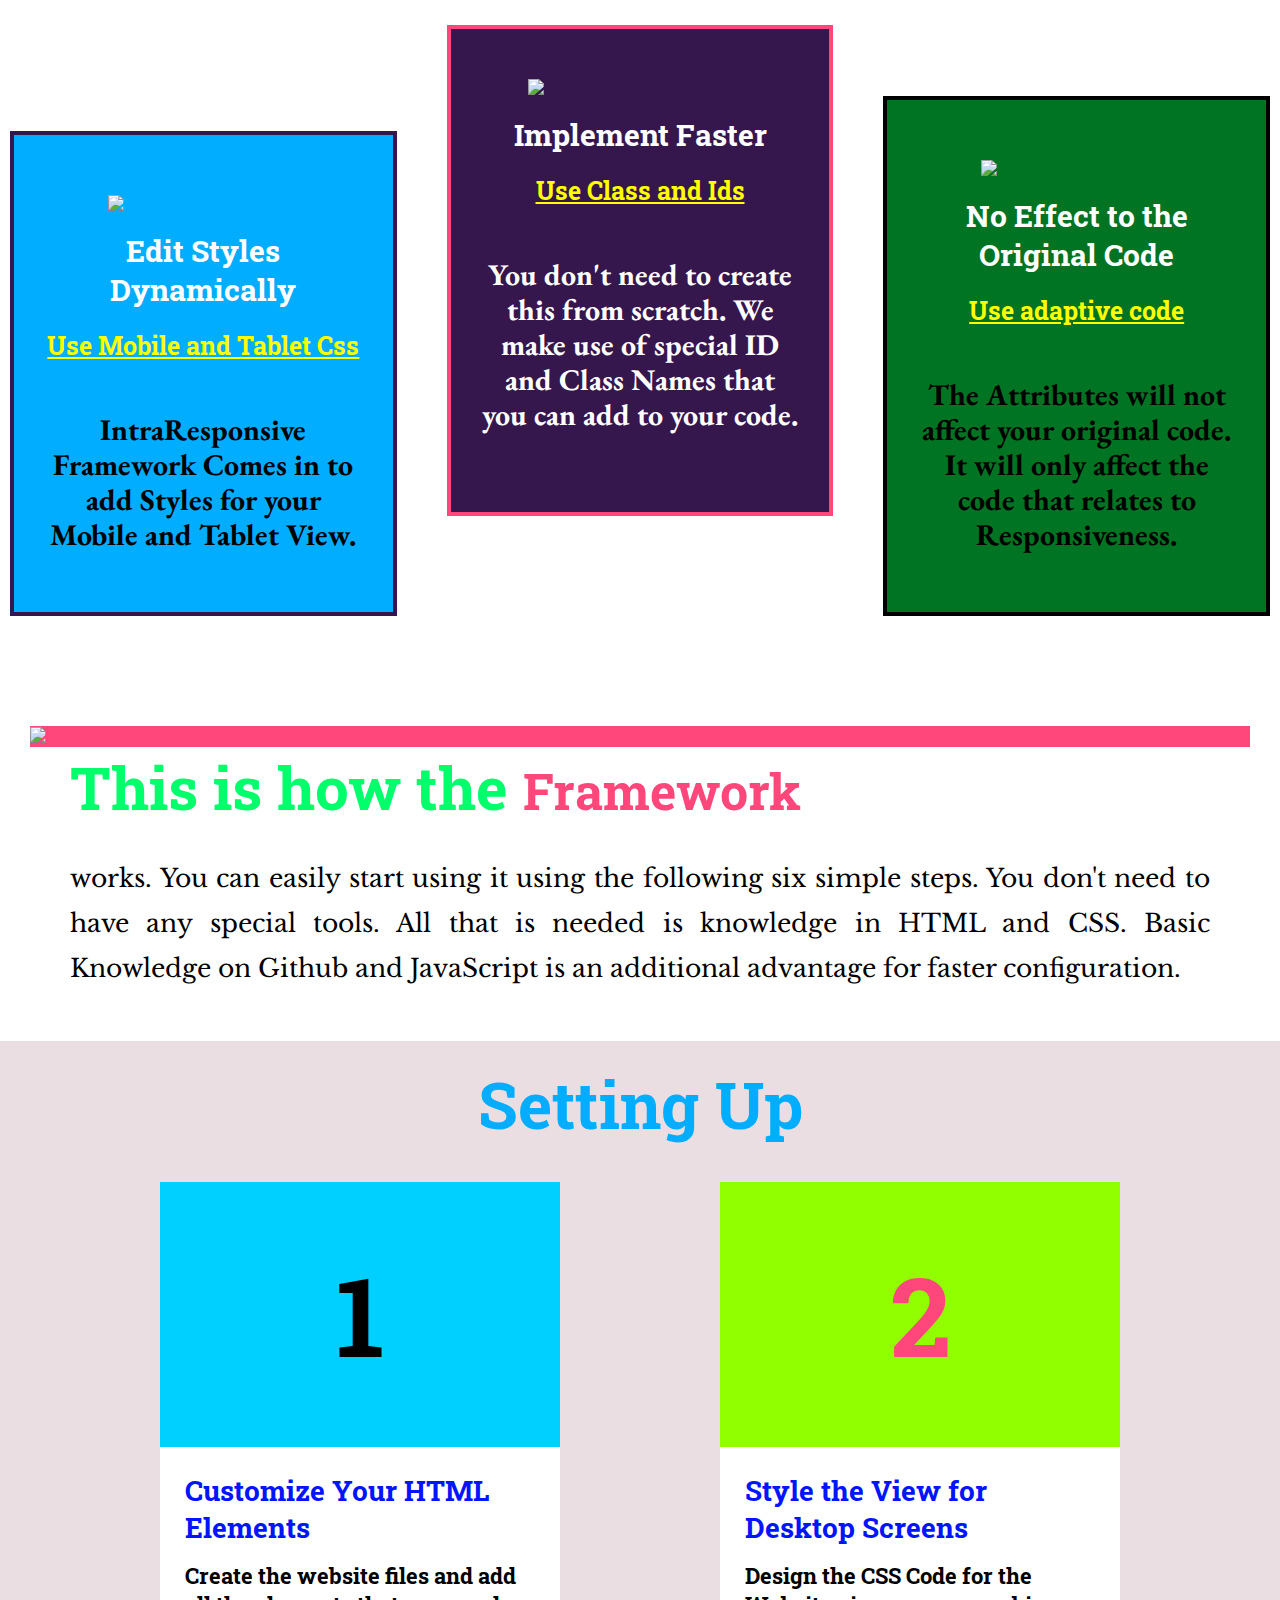
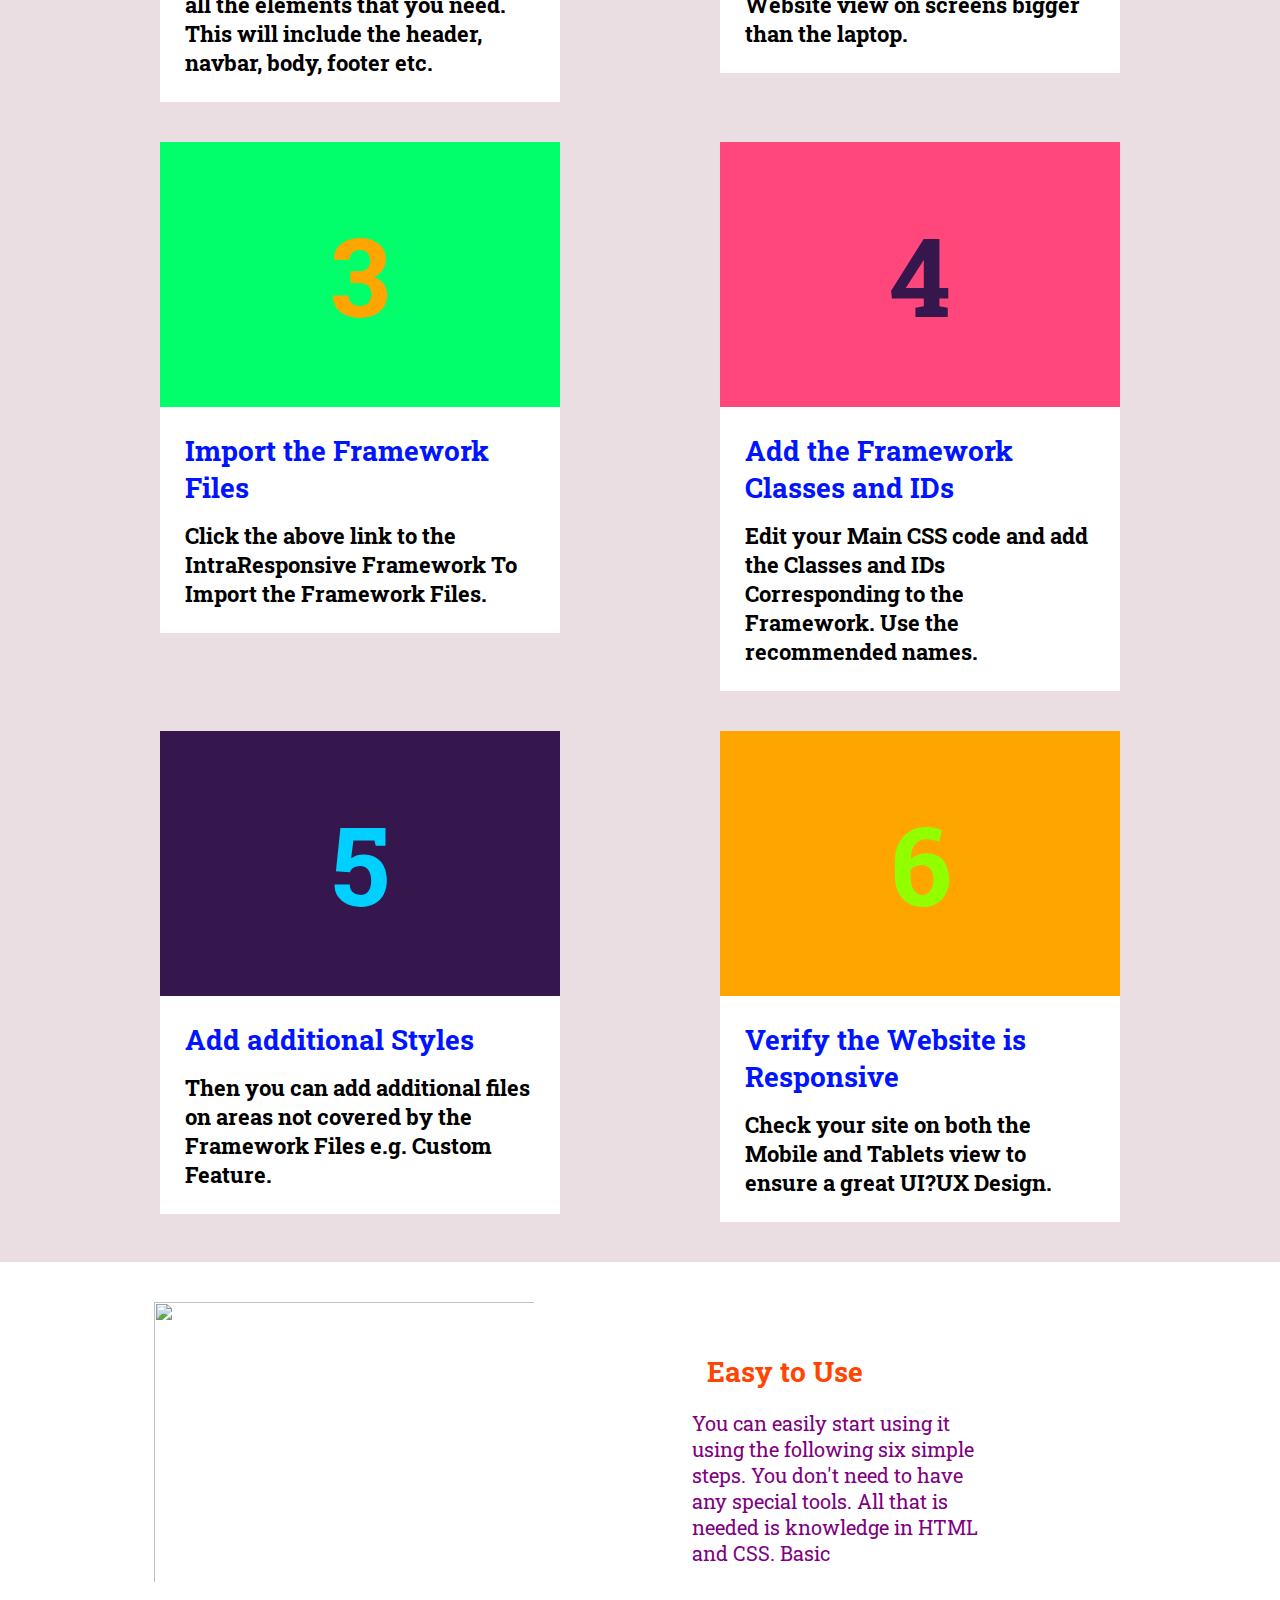
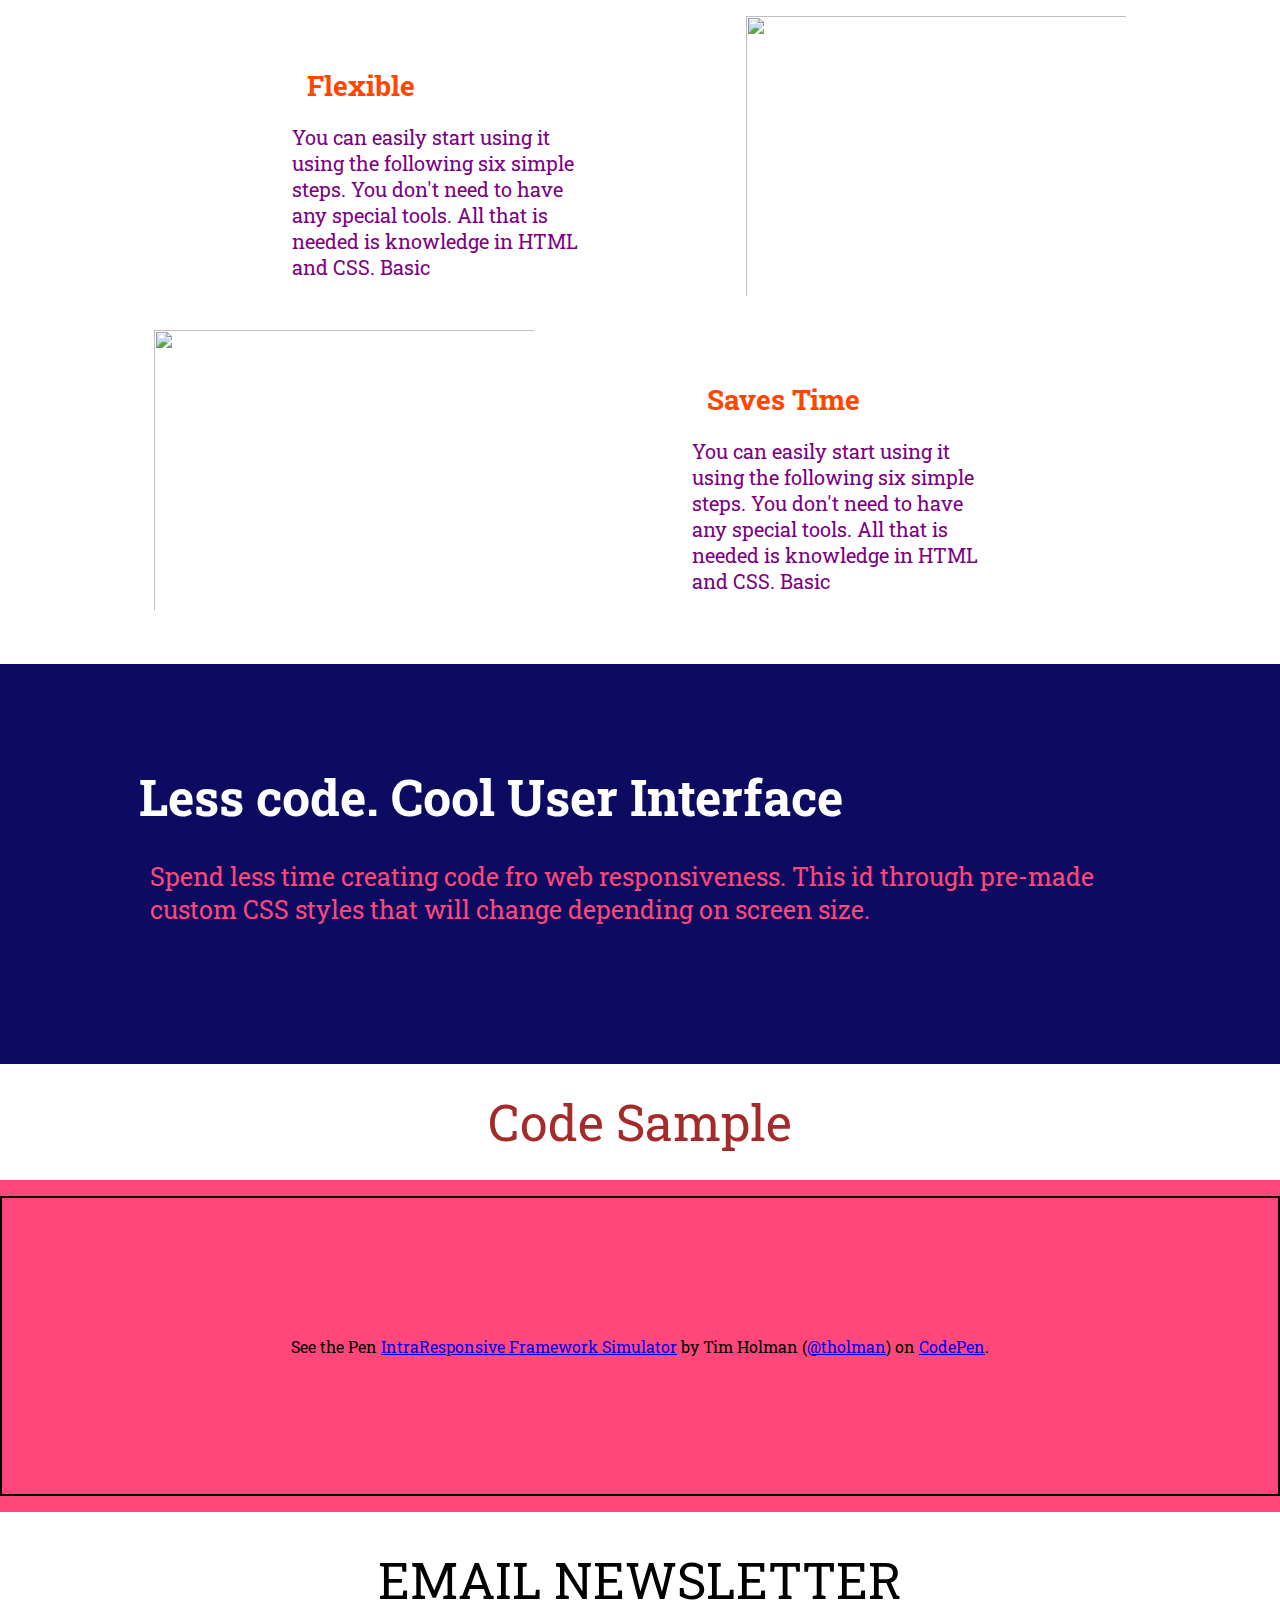
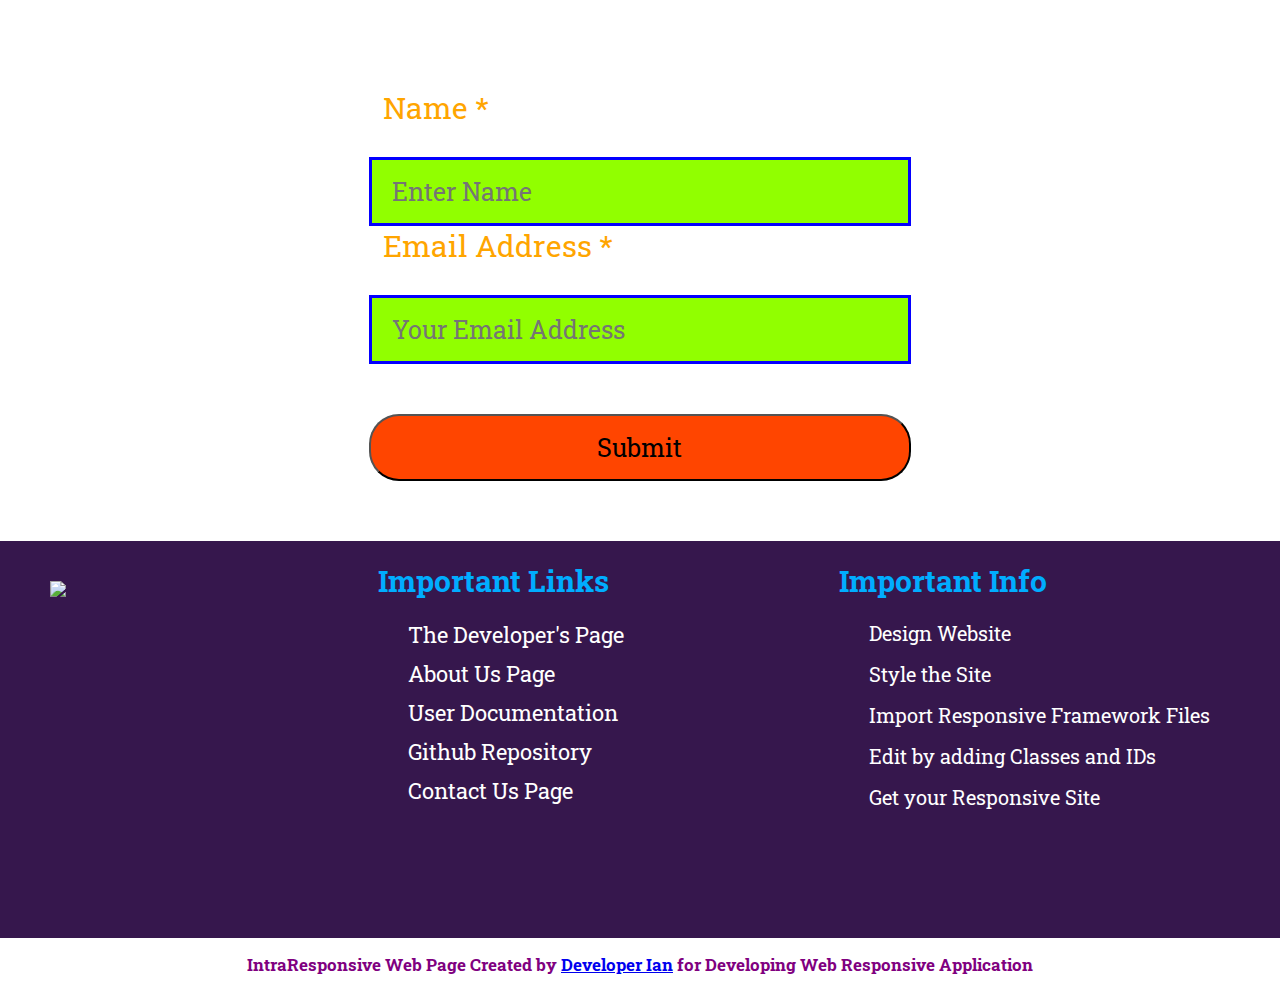
==== commit 66c1dbc8: "Adding Logo to the Footer" ====
--- a/index.html
+++ b/index.html
@@ -275,6 +275,9 @@
                 </form>
         </section>
         <footer class="footer-sect">
+                <div class="footer-part0">
+                        <img class="footer-logo" src="assets/Logo.png" />
+                </div>
                 <div class="footer-prt1">
                         <h3>Important Links</h3>
                         <ul>
--- a/style.css
+++ b/style.css
@@ -612,8 +612,16 @@
                 padding-left: 50px;
 
        }
+       .footer-logo{
+                width:15rem;
+                padding: 40px 0px;
+       }
+
+        .footer-part0{
+                flex: 1 1 0;
+       }
        .footer-prt1{
-                flex-basis: 50%;
+                flex: 1.5 1 0;
         
        }
        .footer-prt1 h3{
@@ -644,7 +652,7 @@
                 margin-bottom: 10px;
        }
        .footer-prt2{
-                flex-basis: 50%;
+                flex: 1.5 1 0;
        }
        .footer-prt2 h3{
                 padding: 20px 20px 0px 20px;
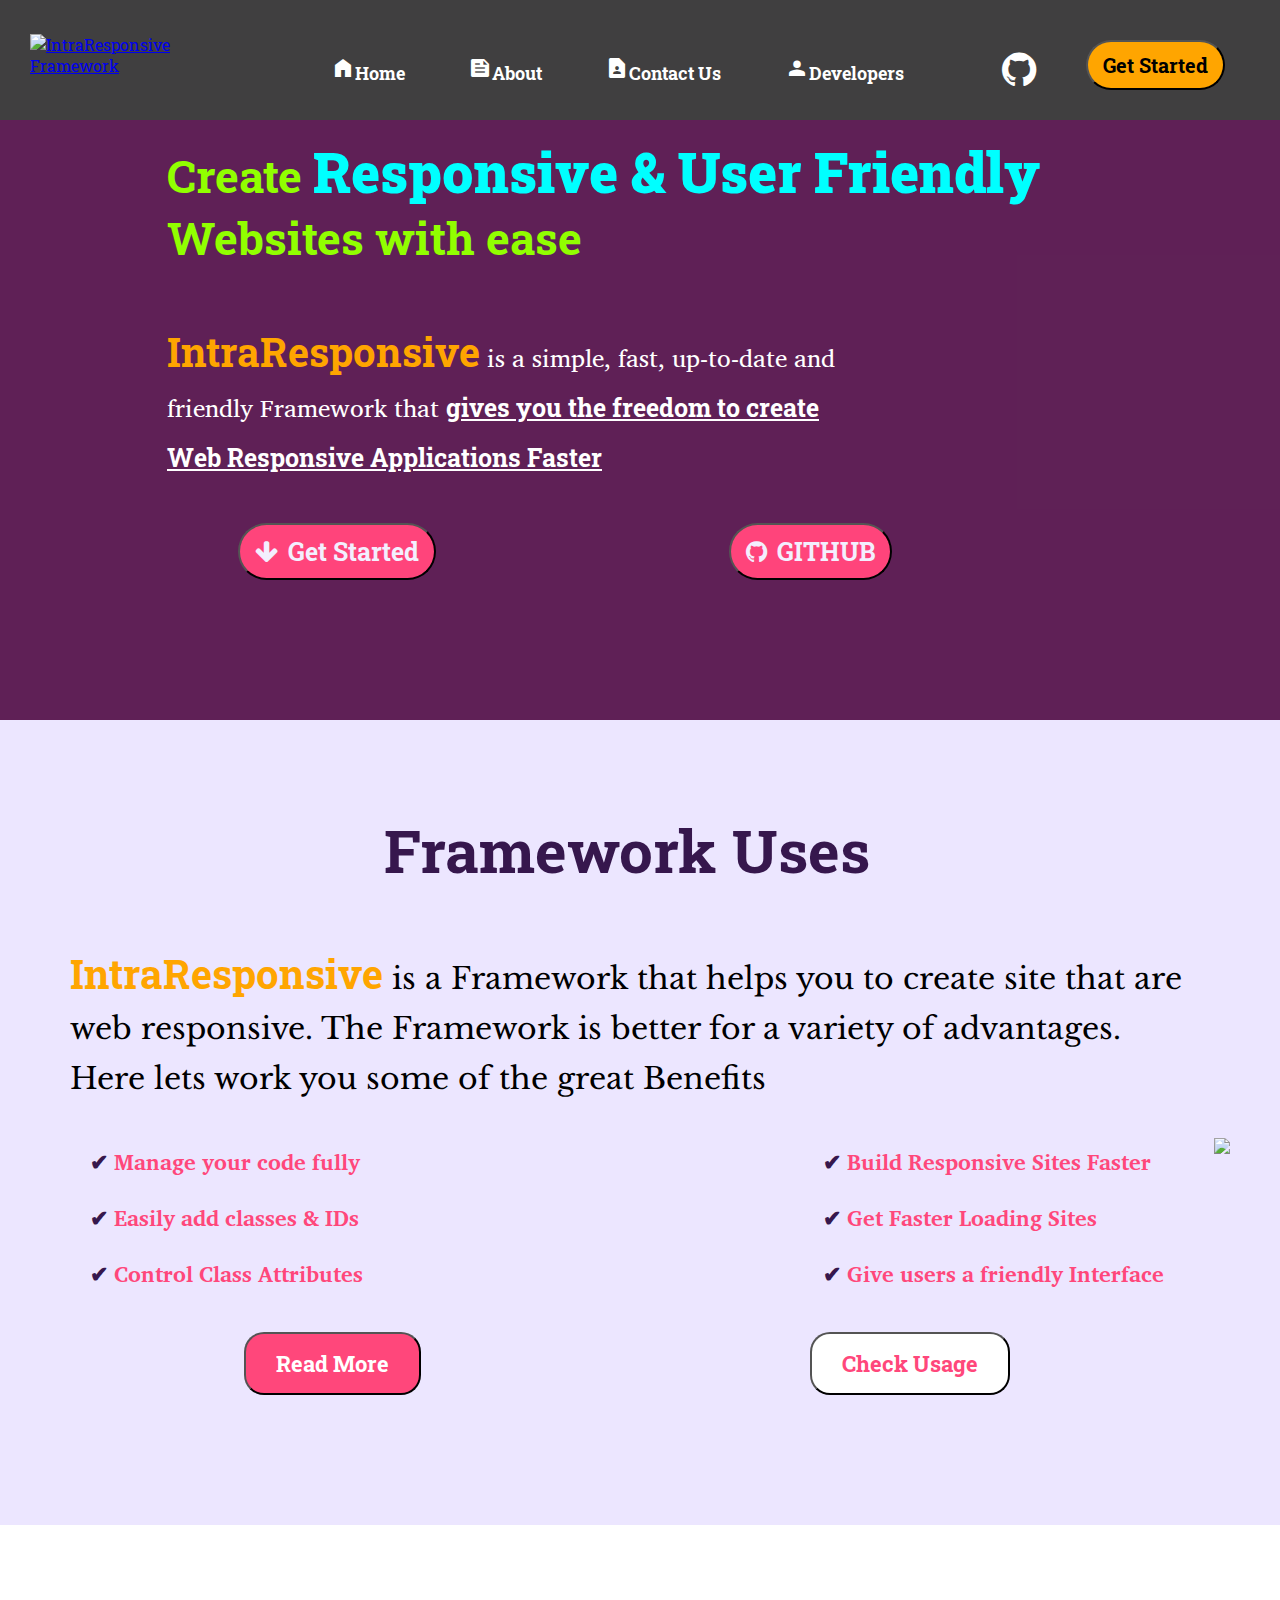
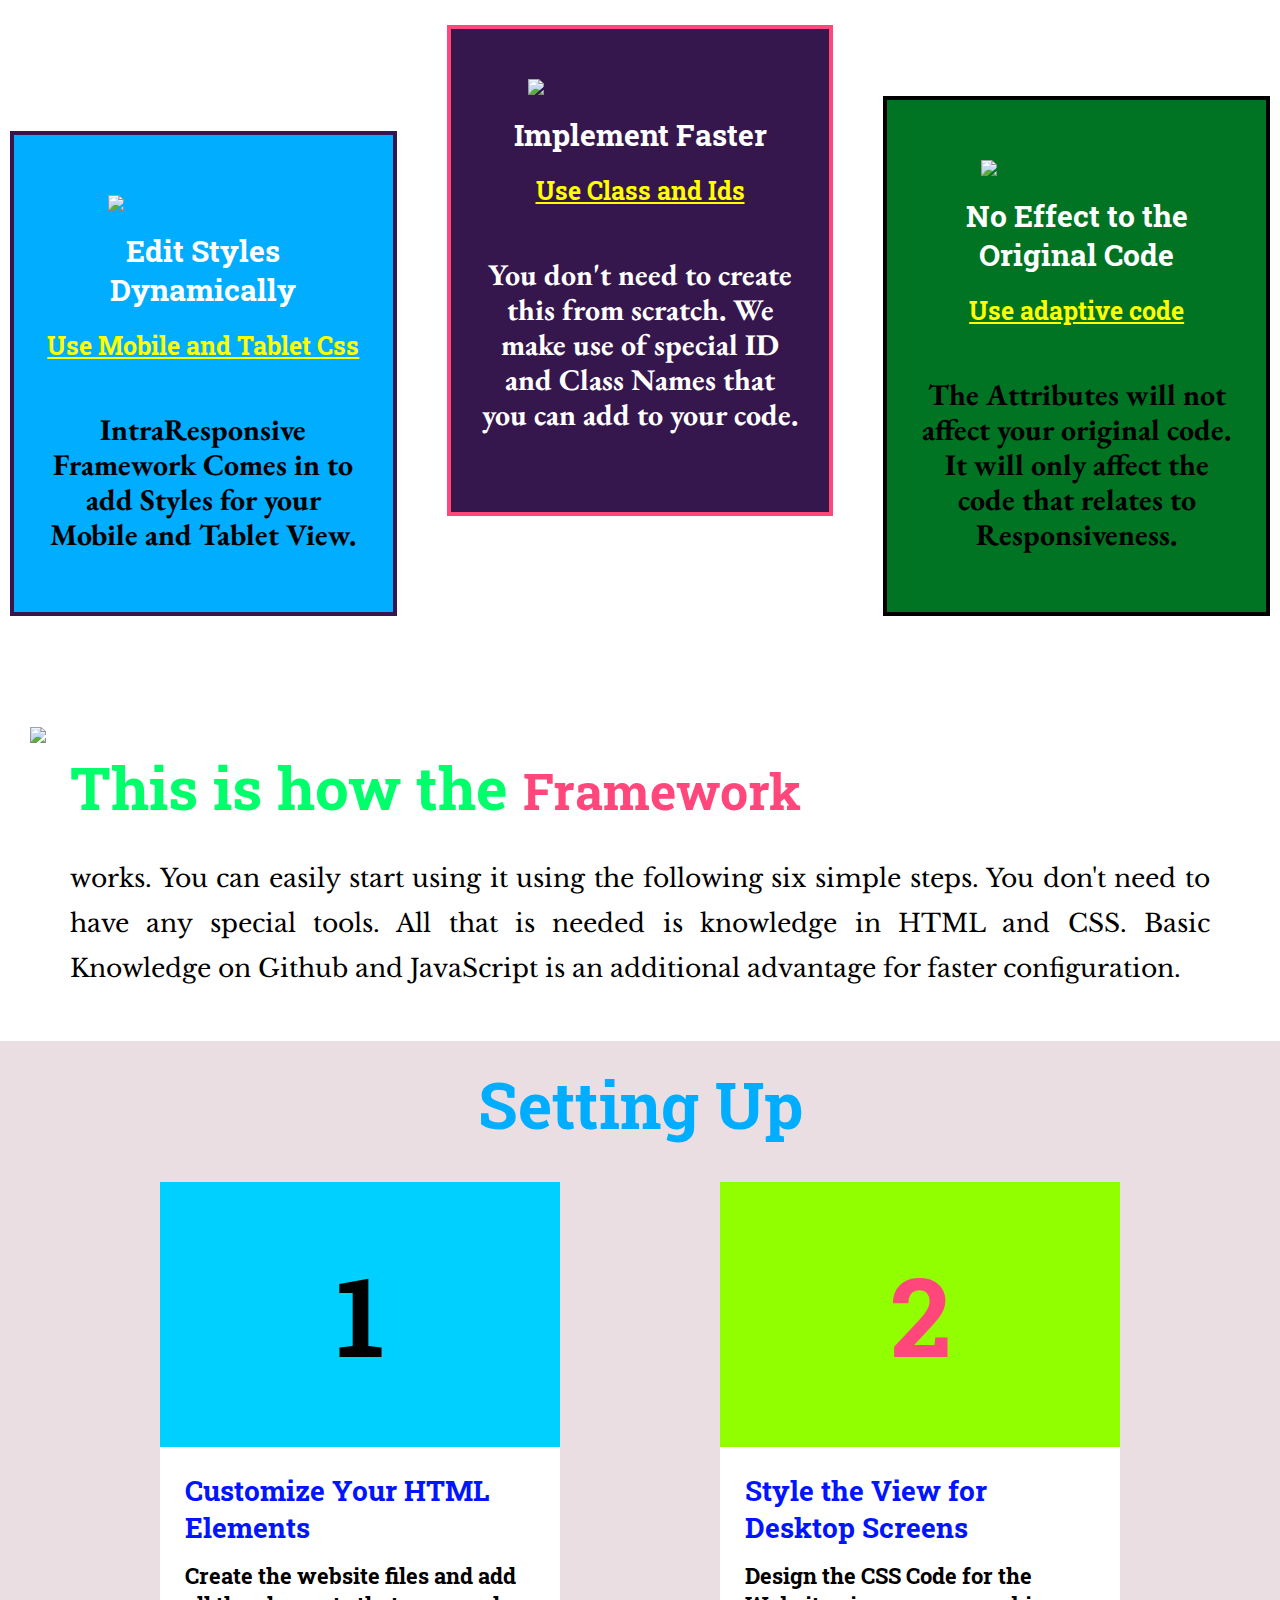
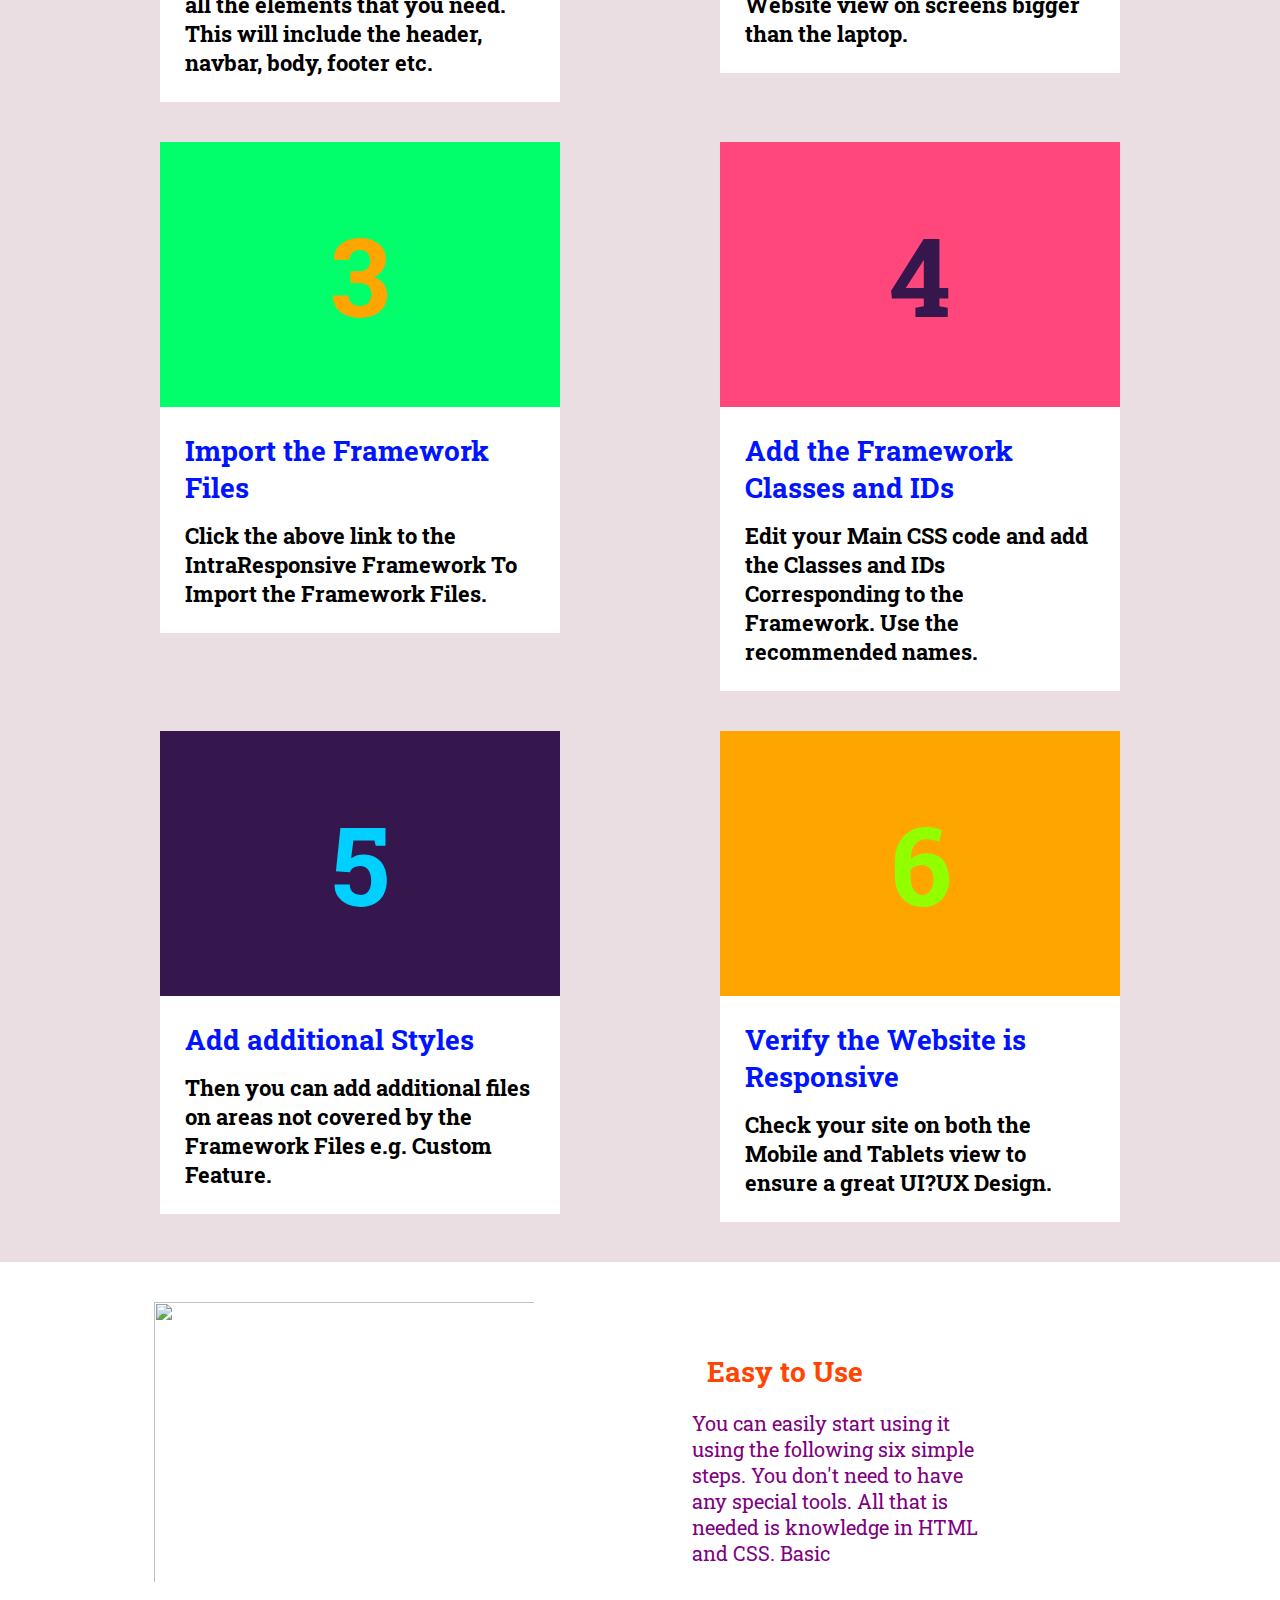
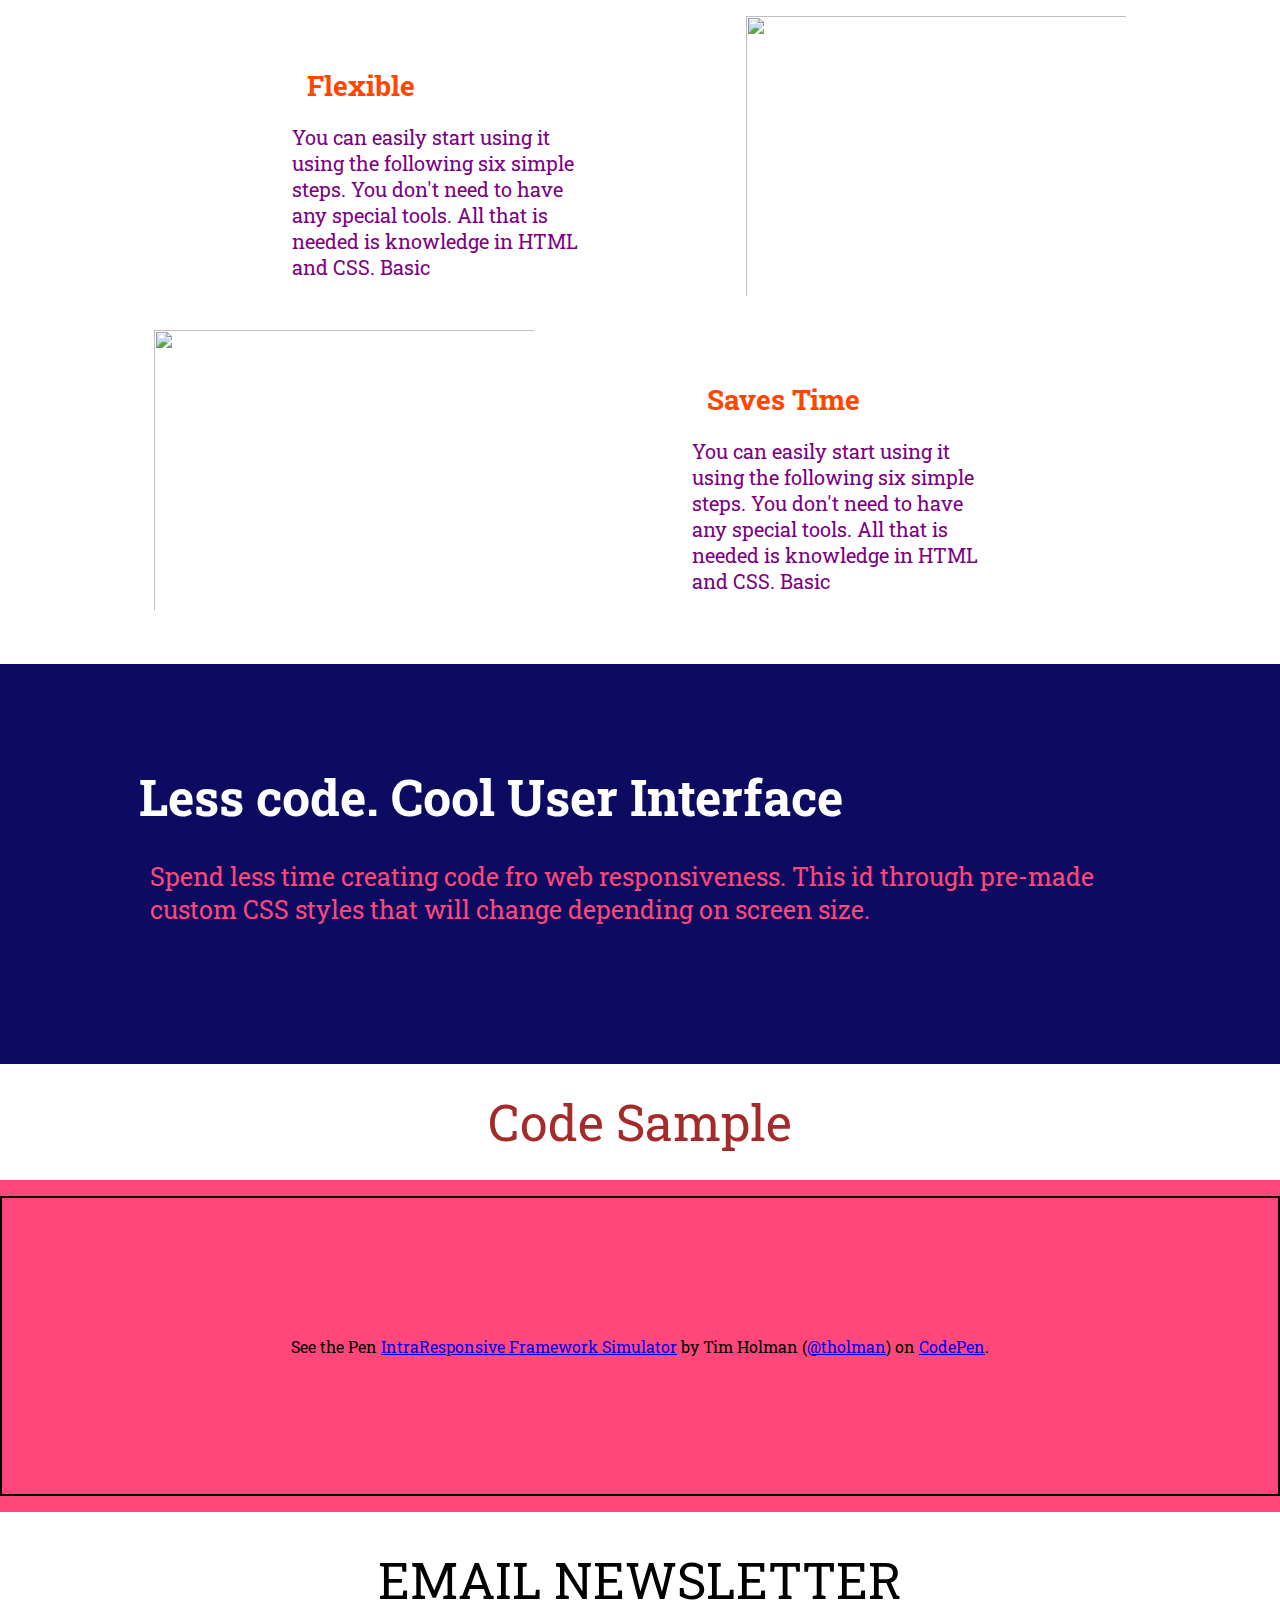
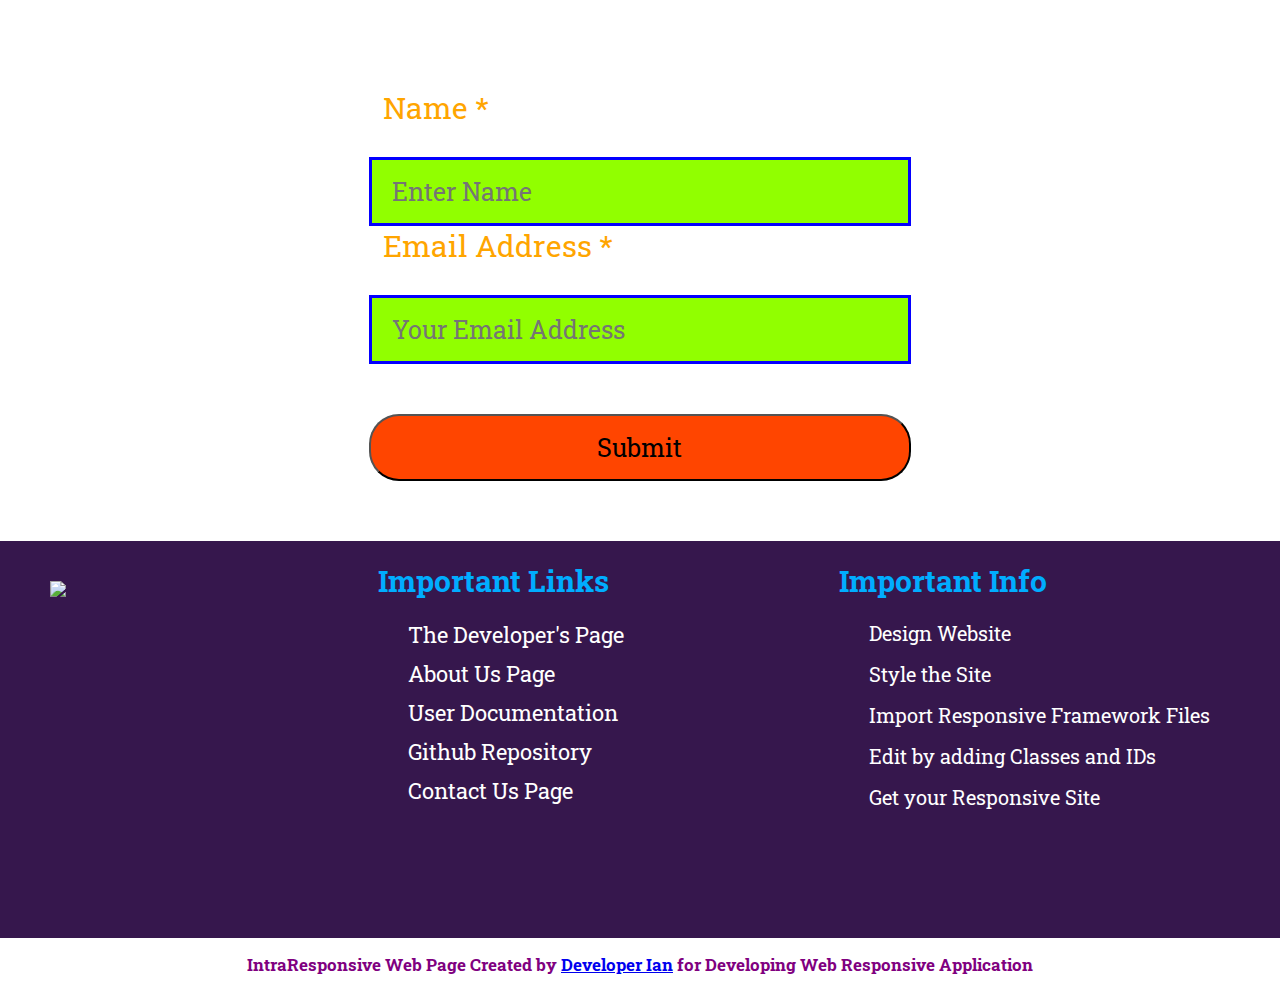
==== commit b77008e1: "Continuation of Responsive Side Edits" ====
--- a/index.html
+++ b/index.html
@@ -138,7 +138,7 @@
                                 </div>
                         </div>
                         <div class="how-div">
-                                <img class="how-img" src="assets/Caption_Image.png">
+                                <img class="how-img" src="assets/Illustration5.png">
                         </div>
                 
         </section>
--- a/style.css
+++ b/style.css
@@ -403,7 +403,7 @@
         }
         .how-div{
                 width: 100%;
-                background-color: #ff477b;
+                
         }
         .how-mainh1{
                 font-size: 60px;
--- a/framework/mobile-resp.css
+++ b/framework/mobile-resp.css
@@ -6,7 +6,8 @@
         margin: auto;
 }
 .mbresp-navbar{
-        display: none !important ;
+        display: block;
+        background-color: white;
 }
 .mbresp-navlist{
         display: block;
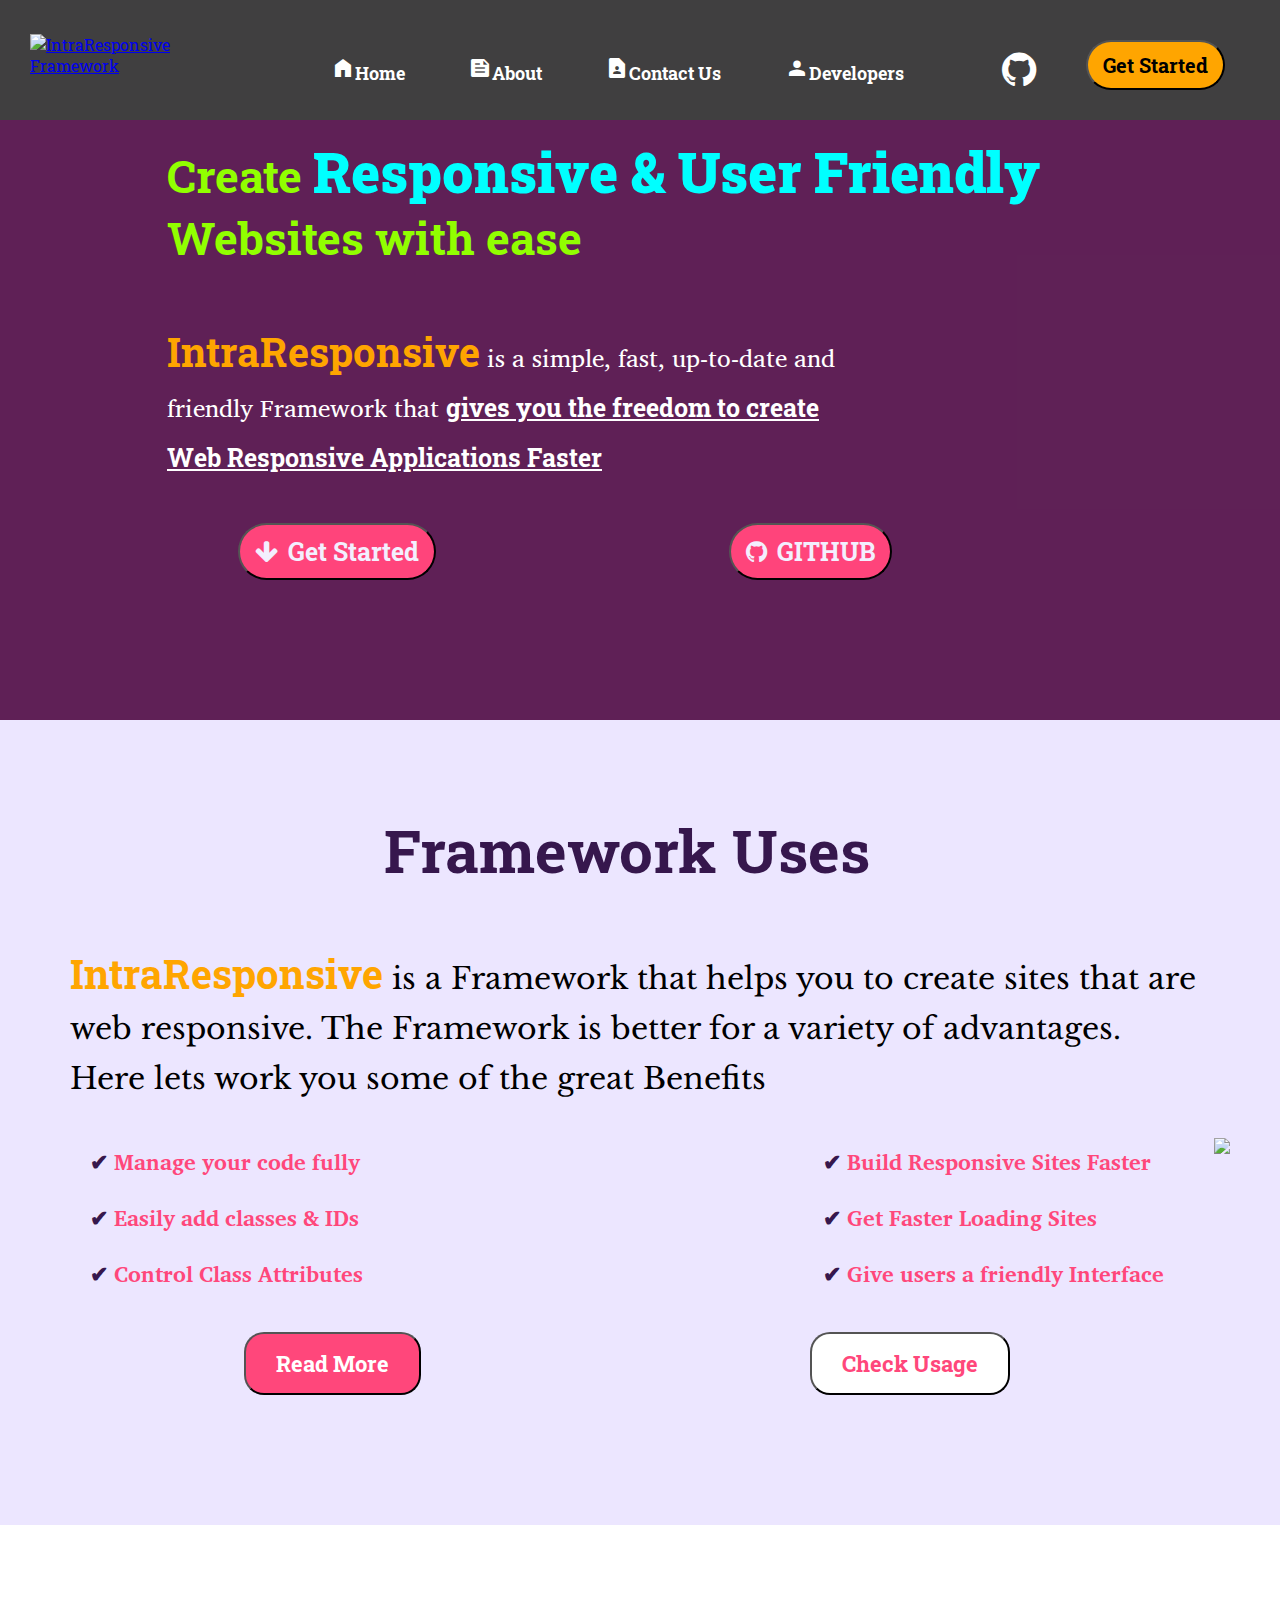
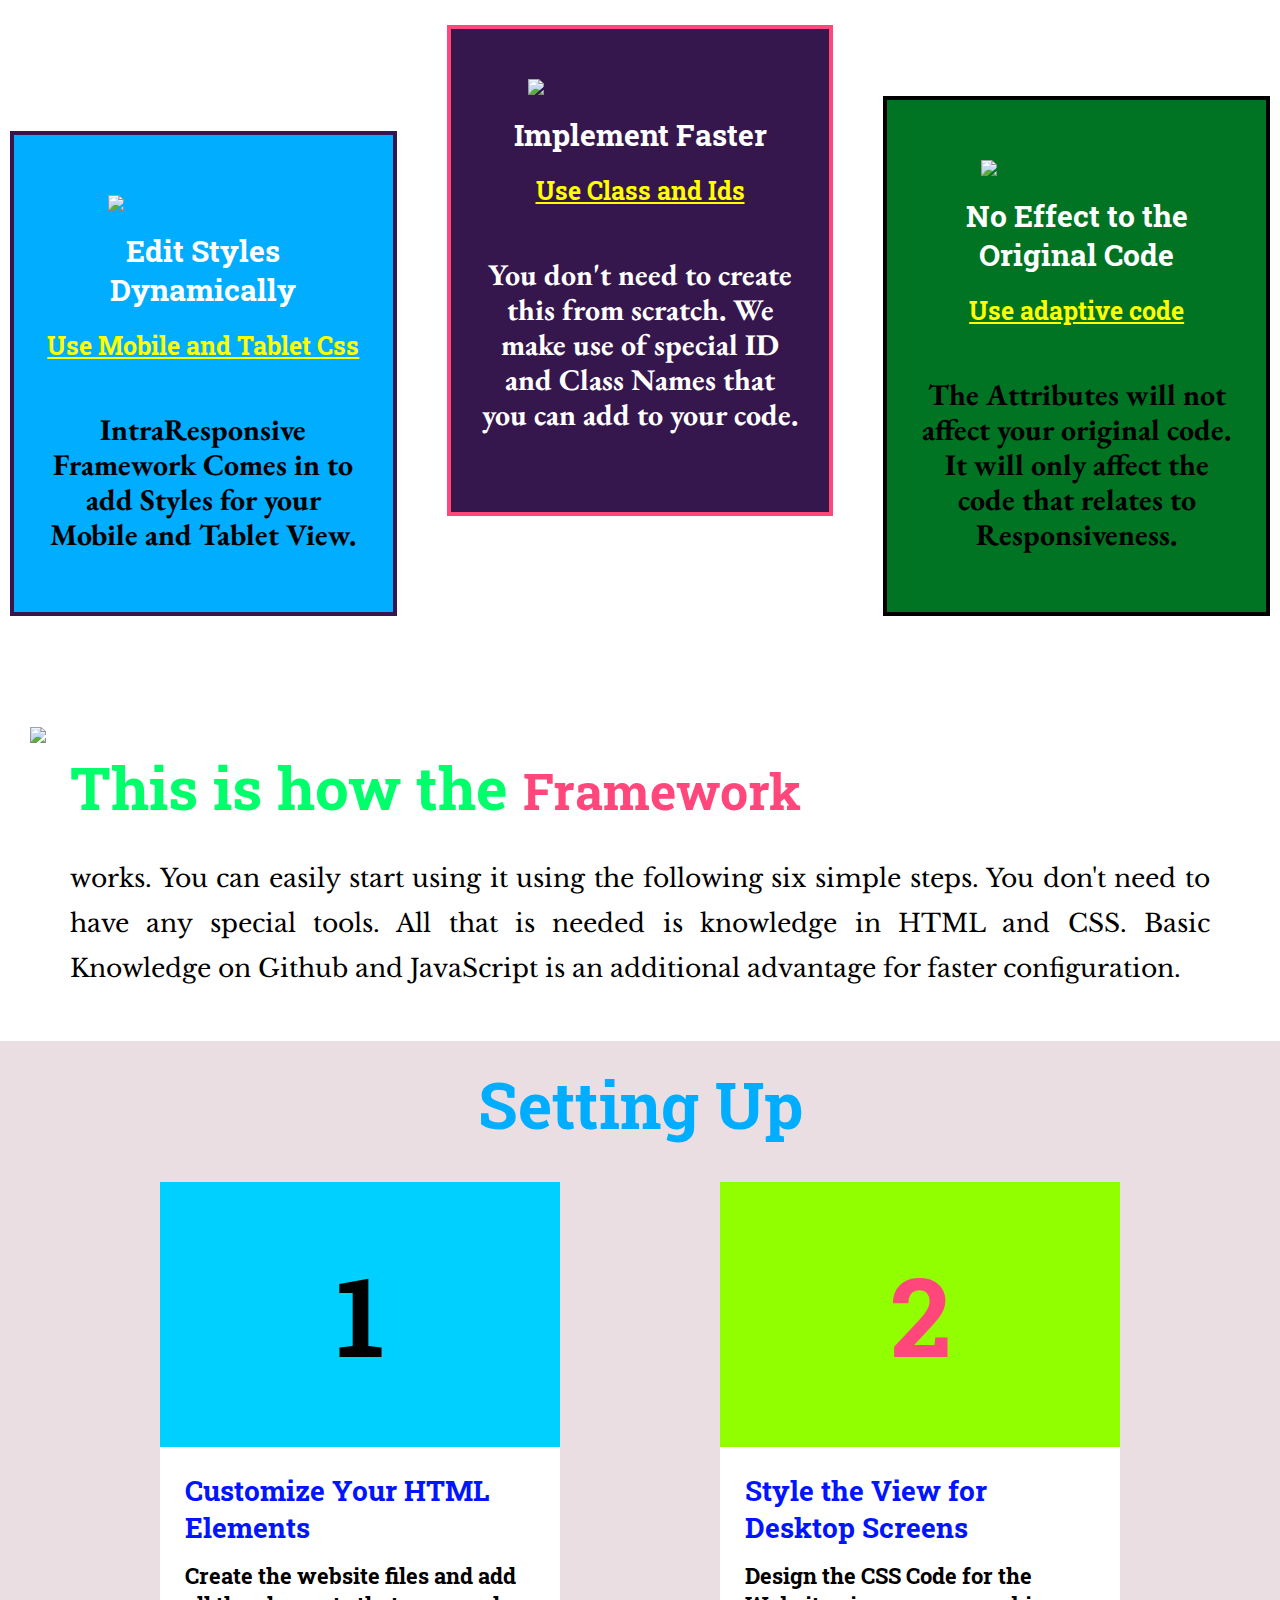
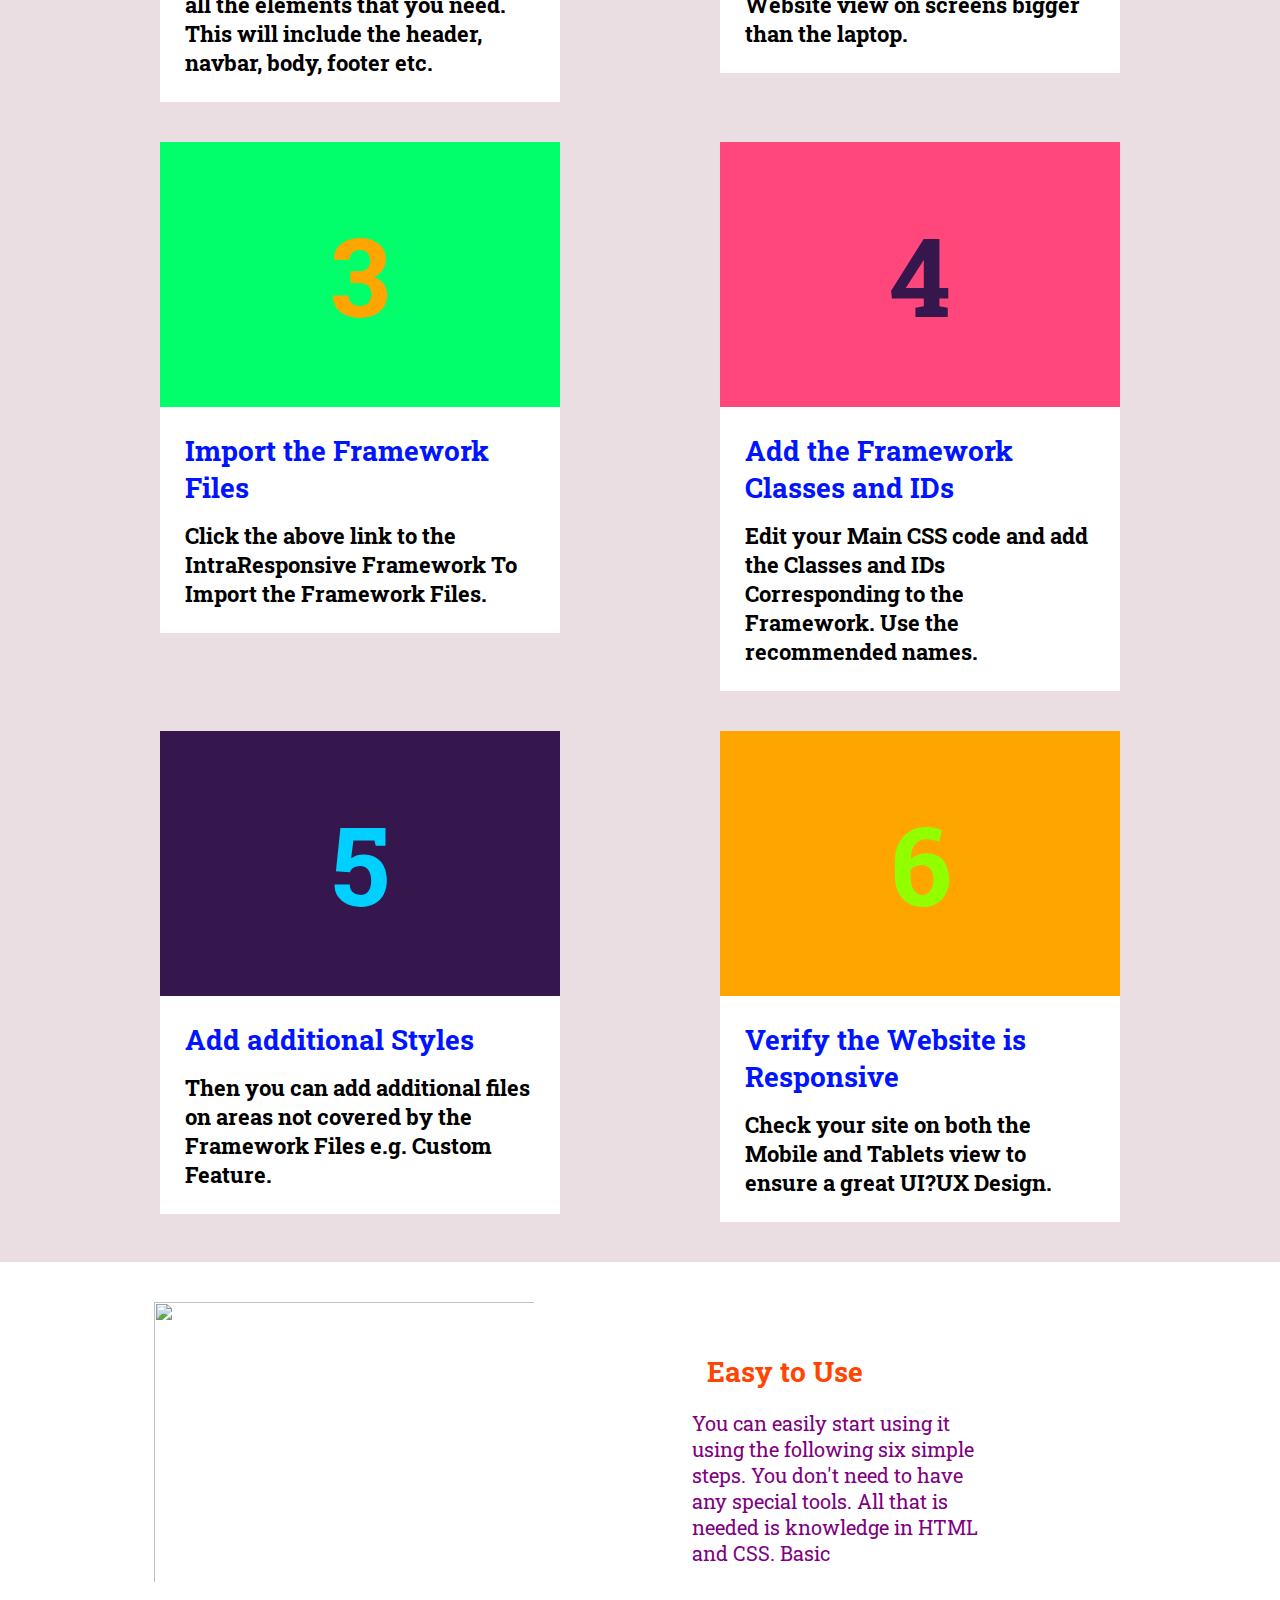
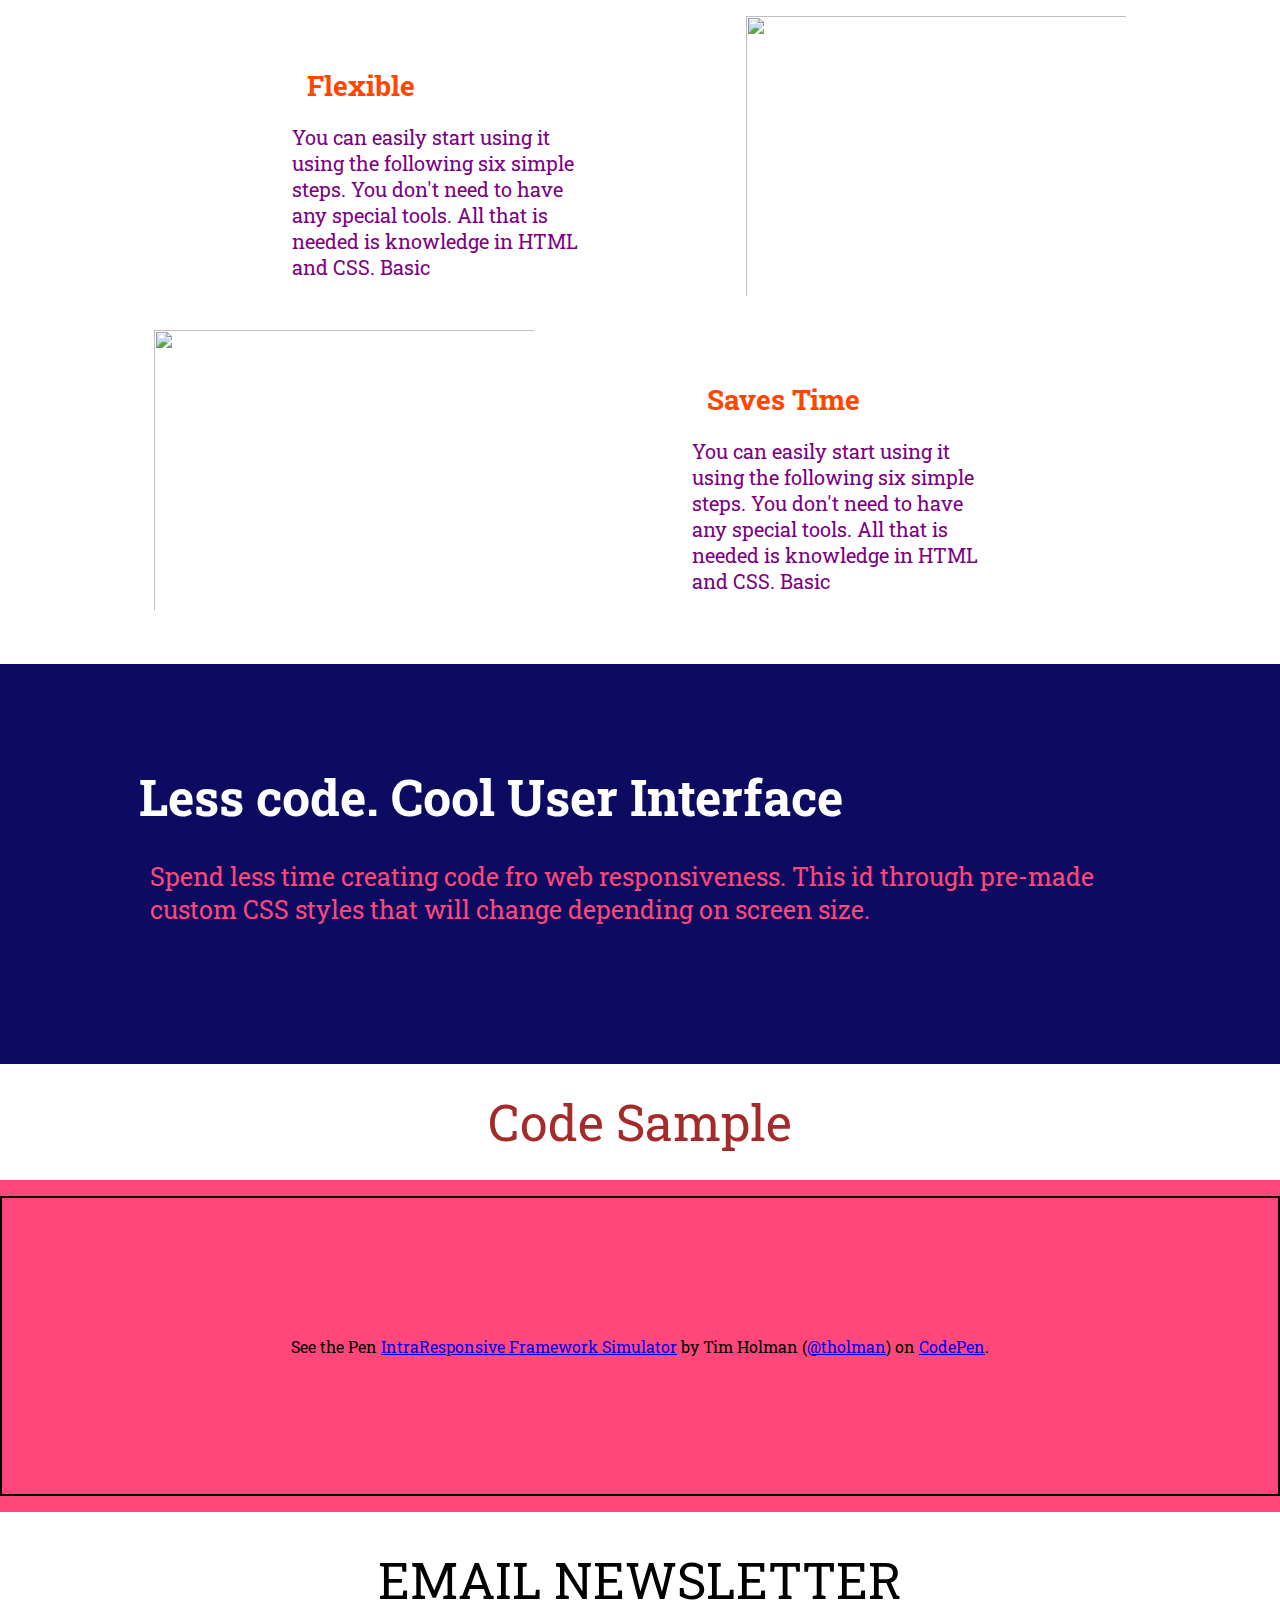
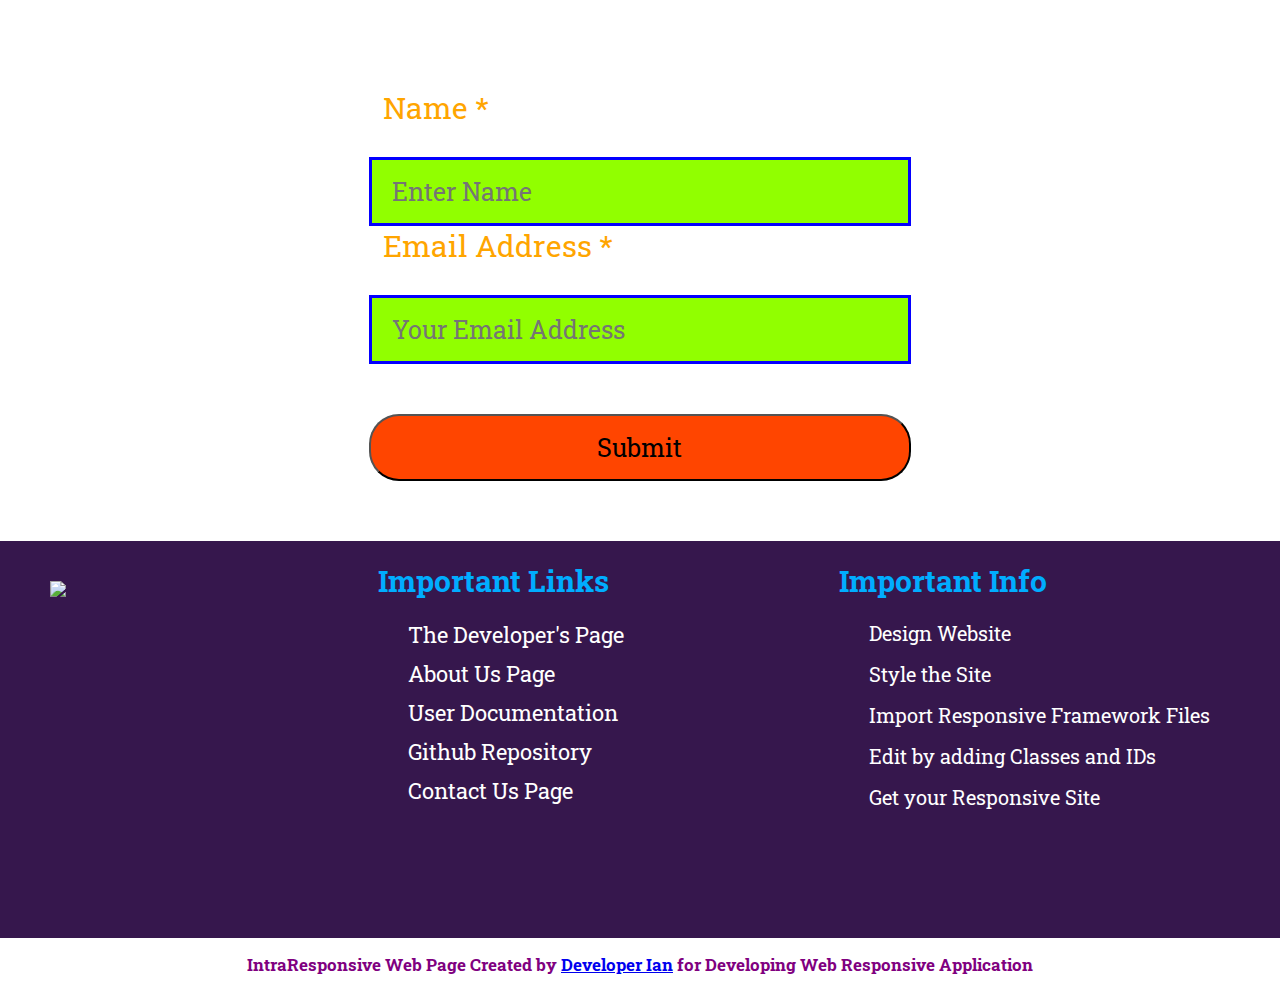
==== commit a9650456: "Additional Edits including the Admin Section" ====
--- a/index.html
+++ b/index.html
@@ -80,7 +80,7 @@
                                         <h1 class="intro-heading">Framework Uses</h1>
                                 </div>
                                 <div class="intro-paragraphdiv">
-                                         <p class="intro-paragraph" ><b class="framework-tag">IntraResponsive</b> is a Framework that helps you to create site that are web responsive. The Framework is better for a variety of advantages. Here lets work you some of the great Benefits</p>
+                                         <p class="intro-paragraph" ><b class="framework-tag">IntraResponsive</b> is a Framework that helps you to create sites that are web responsive. The Framework is better for a variety of advantages. Here lets work you some of the great Benefits</p>
                                 </div>
                                 <div class="benefits-list">
                                         <ul>
@@ -262,7 +262,7 @@
                </div> 
         </section>
         <section class="news-sect">
-                <form method="POST" class="news-div">
+                <form method="POST" action="admin/index.html"  class="news-div">
                         <p class="news-para">EMAIL NEWSLETTER</p>
                         <div class="email-div">
 
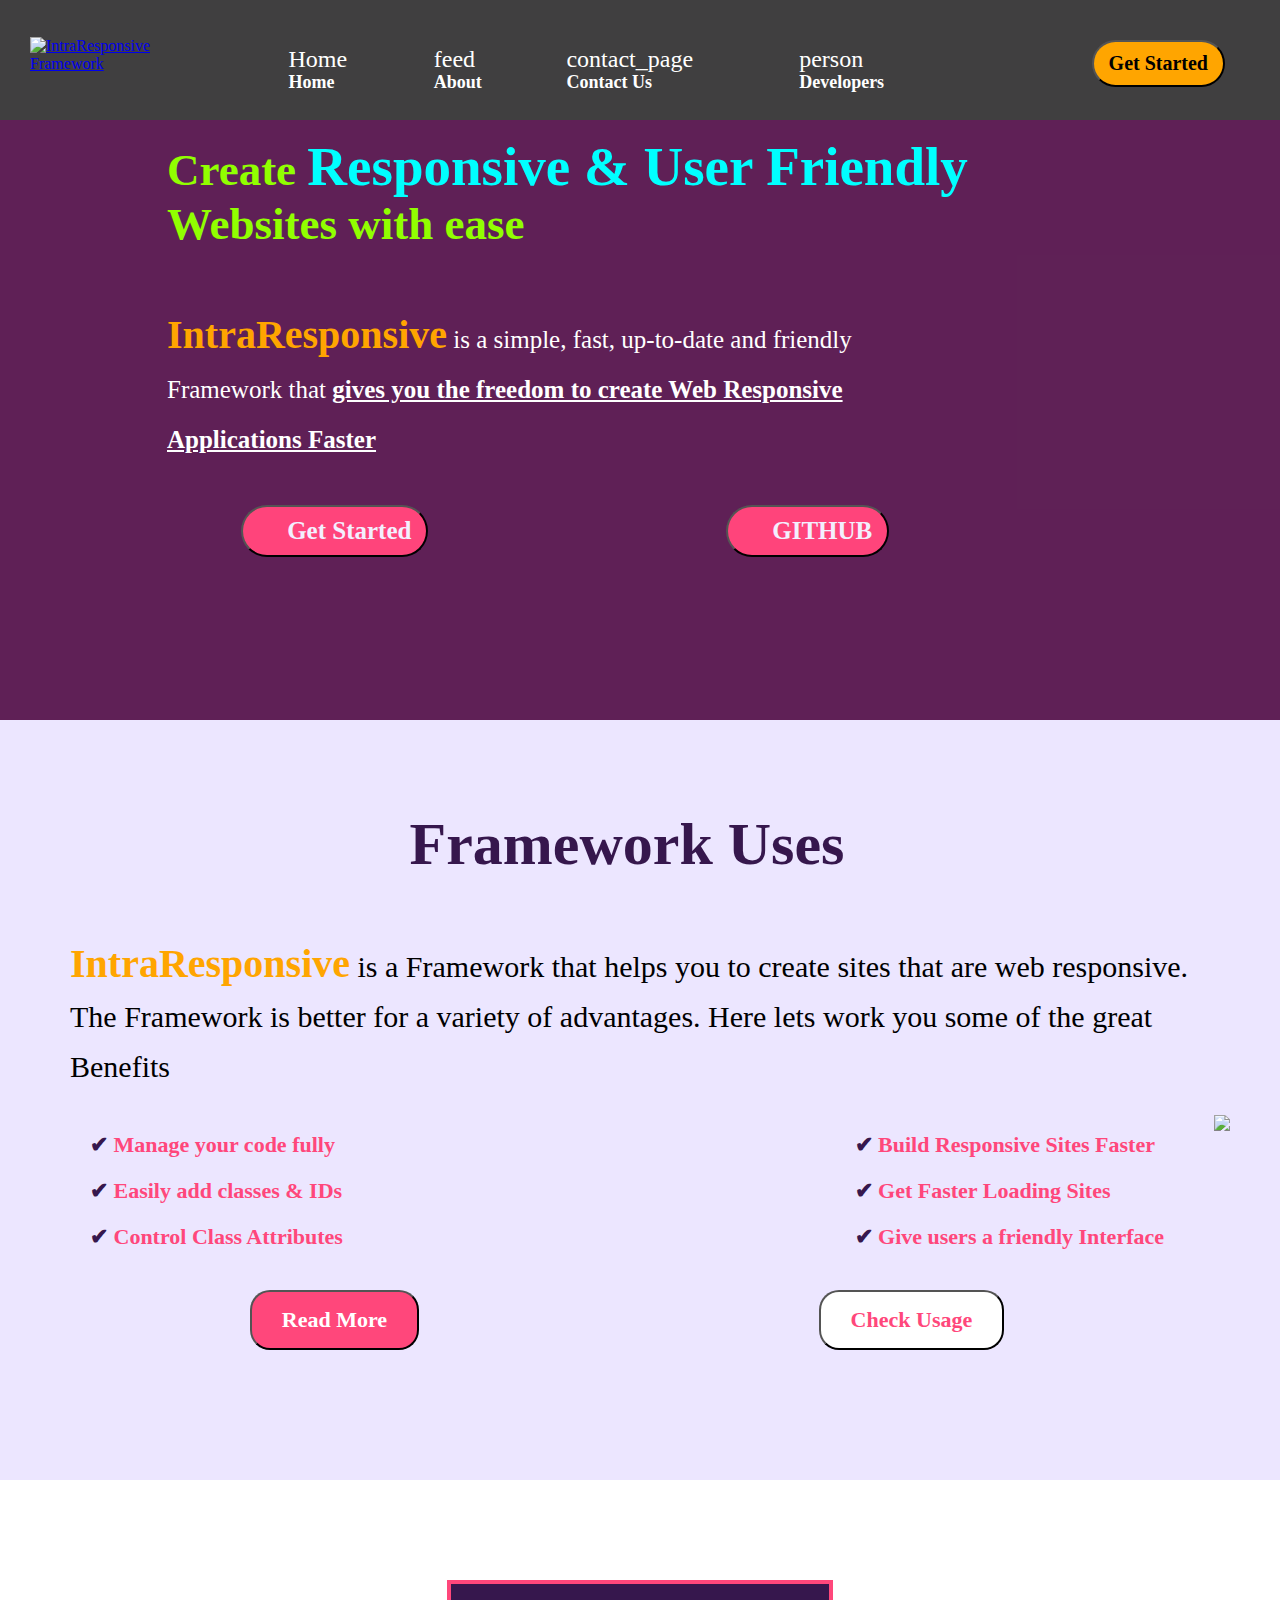
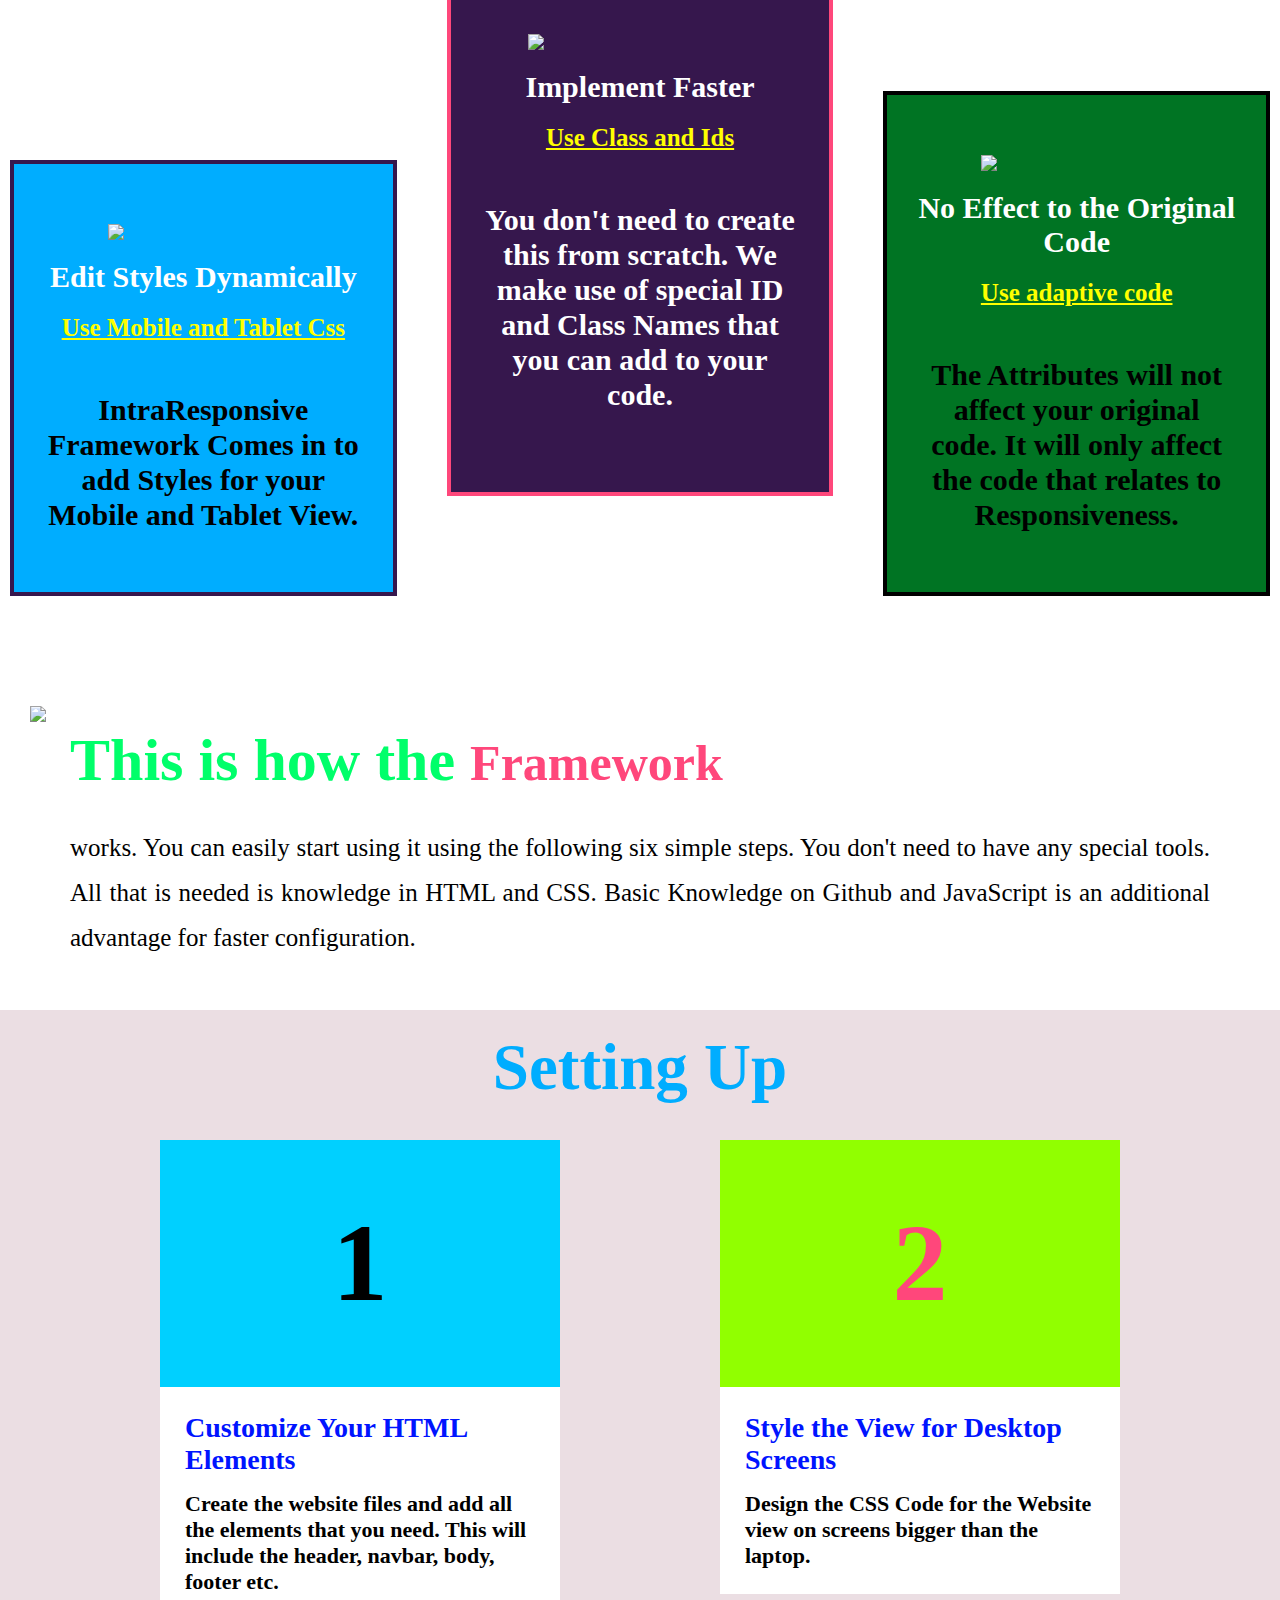
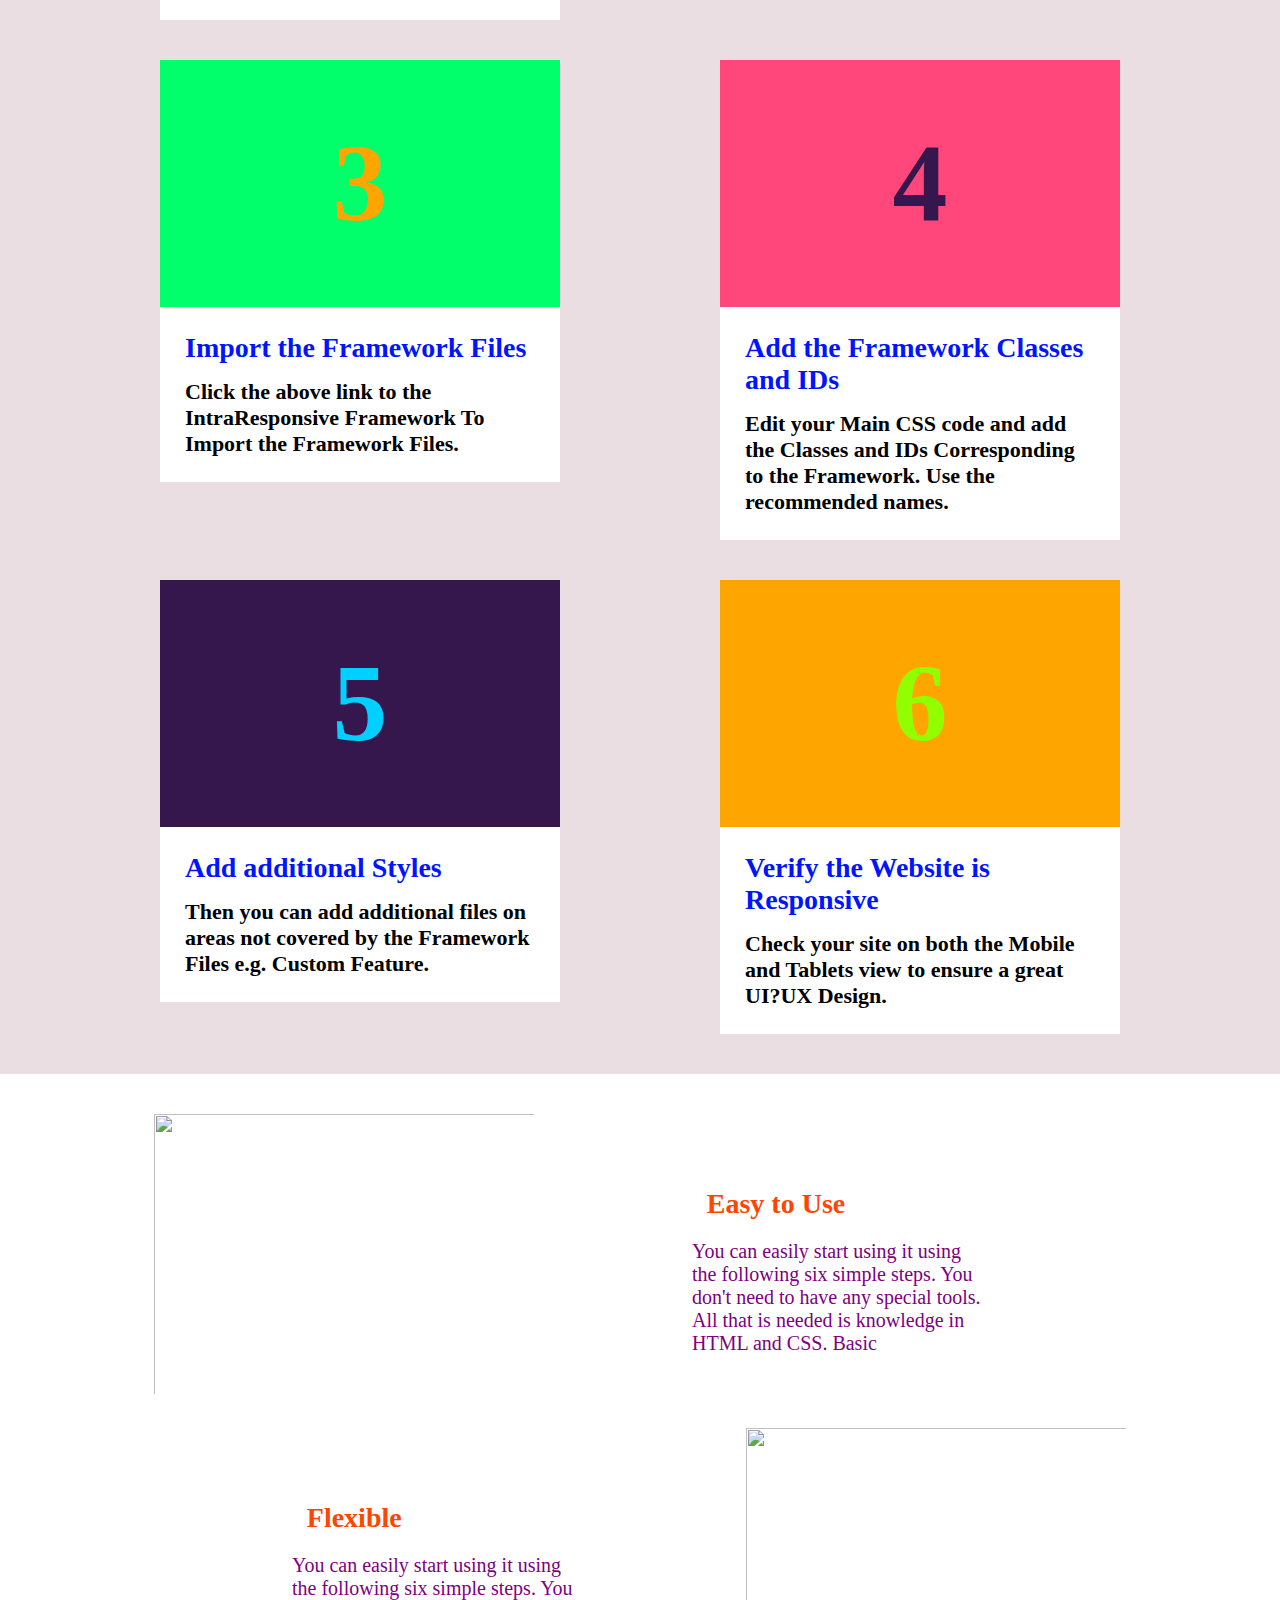
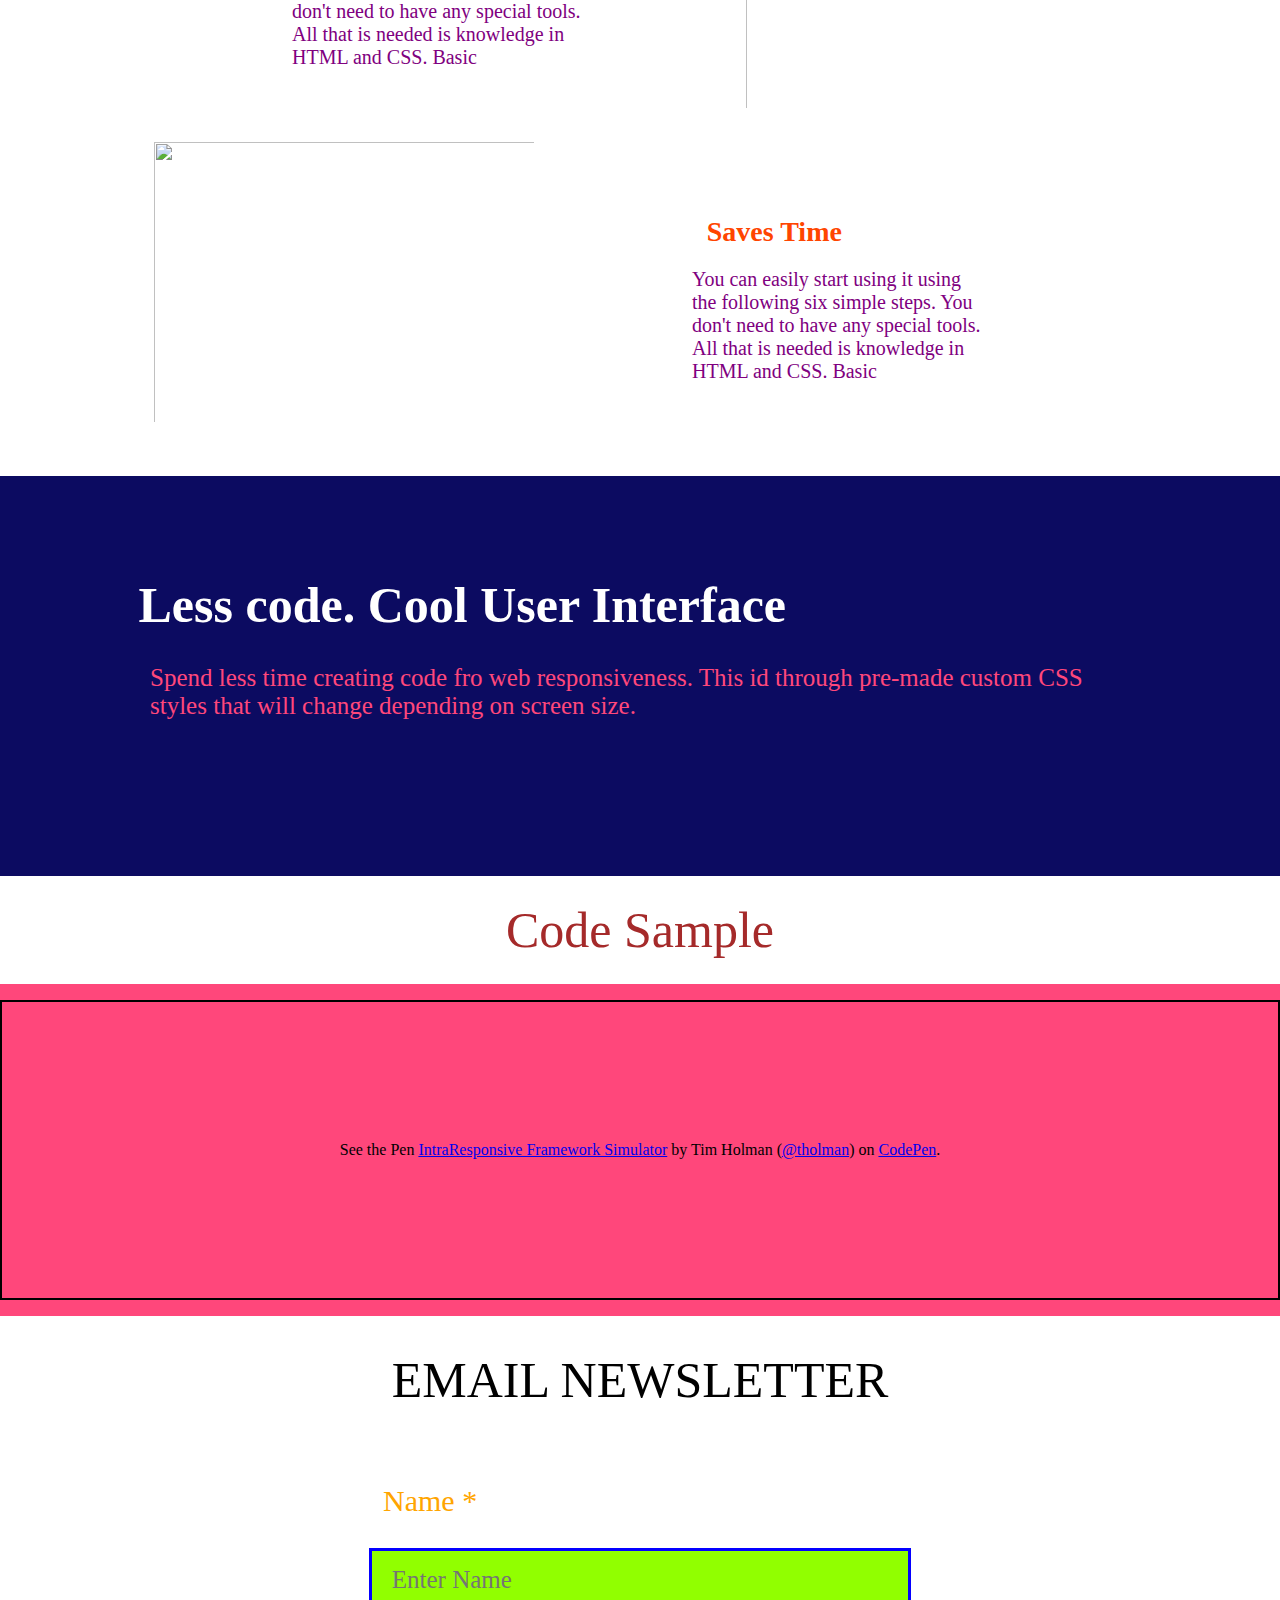
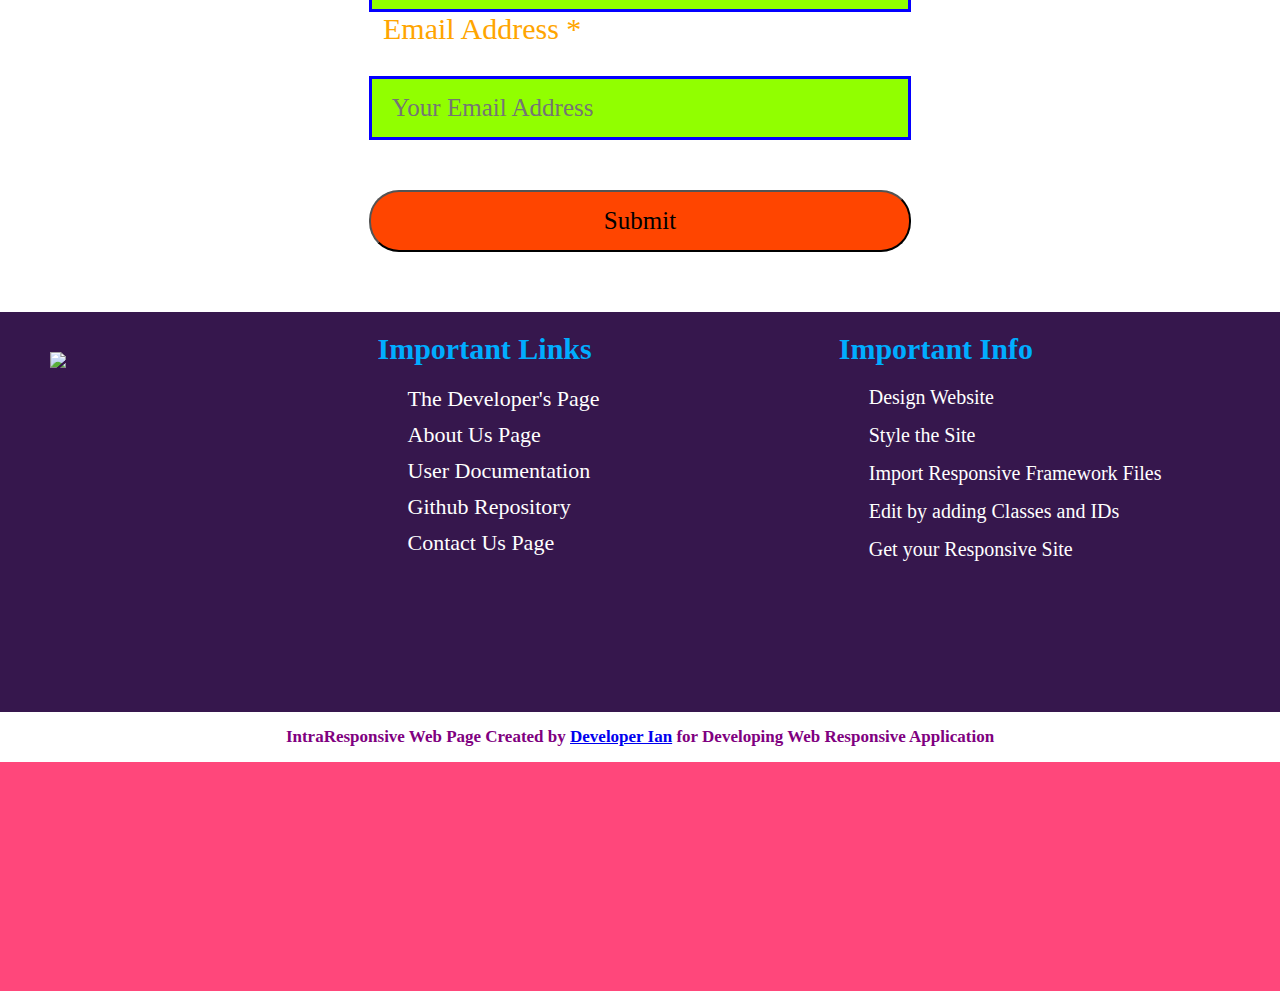
==== commit 34ff884d: "Added an Admin Folder in the Framework" ====
--- a/index.html
+++ b/index.html
@@ -1,314 +1,316 @@
 <!DOCTYPE html>
 <html lang="en">
-<head>
-        <meta charset="UTF-8">
-        <meta http-equiv="X-UA-Compatible" content="IE=edge">
-        <meta name="viewport" content="width=device-width, initial-scale=1.0">
-        <title>IntraResponsive Framework- Web Responsive Tool</title>
-        <link rel="stylesheet" href="style.css" type="text/css">
-        <link rel="stylesheet" href="https://fonts.googleapis.com/css2?family=Material+Symbols+Outlined:opsz,wght,FILL,GRAD@20..48,100..700,0..1,-50..200" />
-        <link rel="stylesheet" href="http://maxcdn.bootstrapcdn.com/font-awesome/4.3.0/css/font-awesome.min.css">
-      
-      
-        <!--Web Responsive Links-->
-
-       <link rel="stylesheet" href="framework/mobile-resp.css" type="text/css">
-       <link rel="stylesheet" href="framework/tablet-resp.css" type="text/css">
-       <link rel="stylesheet" href="framework/styleresp.css" type="text/css">
-
-</head>
-<body">
-        <!--This is the Header Section-->
-        <header class="header-sect">
-                <!--This is the Logo-->
-                <div class="logo-div">
-                        <a href="index.html"><img class="logo" title="IntraResponsive Framework" src="assets/Logo.png"/></a>
-                        <!-- <h1 class="logo-text">IntraResponsive </br> Framework</h2></h1> -->
+        <head>
+                <meta charset="UTF-8">
+                <meta http-equiv="X-UA-Compatible" content="IE=edge">
+                <meta name="viewport" content="width=device-width, initial-scale=1.0">
+                <title>IntraResponsive Framework- Web Responsive Tool</title>
+                <link rel="stylesheet" href="style.css" type="text/css">
+                <link rel="stylesheet" href="https://fonts.googleapis.com/css2?family=Material+Symbols+Outlined:opsz,wght,FILL,GRAD@20..48,100..700,0..1,-50..200" />
+                <link rel="stylesheet" href="http://maxcdn.bootstrapcdn.com/font-awesome/4.3.0/css/font-awesome.min.css">
+        
+        
+                <!--Web Responsive Links-->
+
+                <link rel="stylesheet" href="framework/mobile-resp.css" type="text/css">
+                <link rel="stylesheet" href="framework/tablet-resp.css" type="text/css">
+                <link rel="stylesheet" href="framework/styleresp.css" type="text/css">
+
+        </head>
+        <body>
+                <!--This is the Header Section-->
+                <header class="header-sect">
+                        <!--This is the Logo-->
+                        <div class="logo-div">
+                                <a href="index.html"><img class="logo" title="IntraResponsive Framework" src="assets/Logo.png"/></a>
+                                <!-- <h1 class="logo-text">IntraResponsive </br> Framework</h2></h1> -->
+                        
+                        </div>
+
+                        <!--The Navigation Bar-->
+
+                        <nav class="navbar" id="navbar">
+                                <ul class="nav-lists" id="nav-list">
+                                        <li class="nav-items"><a class="item-links " href="index.html"><span class="material-symbols-outlined">Home</span>Home</a></li>
+                                        <li class="nav-items"><a class="item-links  " href="#"><span class="material-symbols-outlined">feed</span>About</a></li>
+                                        <li class="nav-items"><a class="item-links" href="#"><span class="material-symbols-outlined">contact_page </span>Contact Us</a></li>
+                                        <li class="nav-items"><a class="item-links" href="#"><span class="material-symbols-outlined">person</span>Developers</a></li>
+                                </ul>
+                        </nav>     
+                        
+                        <!--Quick access links to the landing page-->
+                        
+                        <div class="quick-access" id="navbaritem2">
+                                <div style=" display:flex; ">
+                                <div><i class="fa fa-github  access-icon"><a class="quick-link" href="#"></a></i></div>
+                                        <div><button class="quick-btn">
+                                                <b>Get Started</b>
+                                        </button></div>
+                                        <div><button  style="font-size:30px; background-color: rgba(255, 255, 255, 0);" onclick="showNavbar()" class="access-icon material-symbols-outlined webresp-hide" id="webresp-hide1"> menu </button></div>
+
+                                </div>
+                        </div>
+                                
+                </header>
+        
+                <!--Brief Intro-->
+                <section class="landing-bg">
+                        <div class="landing-sec">
+                                <div class="intro-container">
+                                        <div class="intro-div">
+                                                <h1>Create <b class="main-use">Responsive & User Friendly</b> Websites with ease</h1>
+                                                <p><b class="framework-tag">IntraResponsive</b> is a simple, fast, up-to-date and friendly Framework that <b class="highlight-use">gives you the freedom to create Web Responsive Applications Faster</b></p>
+                                                <div class="more-btns">
+                                                        <button>
+                                                                <a><i class="fa fa-arrow-down icon-git"></i>Get Started</a>
+                                                        </button>
+                                                        <button>
+                                                                <a><i class="fa fa-github icon-git"></i>GITHUB</a>
+                                                        </button>
+                                                </div>
+                                        </div>
+                                </div>
+                        </div>
+                </section>
+                <!--Landing Page Screen A brief intro of the Framework Functions-->
+                <section class="briefintro-sect">
+                        <div class="brief-container">
+                                <div class="info-container1">
+                                        <div class="intro-headingdiv">
+                                                <h1 class="intro-heading">Framework Uses</h1>
+                                        </div>
+                                        <div class="intro-paragraphdiv">
+                                                <p class="intro-paragraph" ><b class="framework-tag">IntraResponsive</b> is a Framework that helps you to create sites that are web responsive. The Framework is better for a variety of advantages. Here lets work you some of the great Benefits</p>
+                                        </div>
+                                        <div class="benefits-list">
+                                                <ul>
+                                                        <li> <b class="info-tick">&#10004</b> Manage your code fully</li>
+                                                        <li> <b class="info-tick">&#10004</b> Easily add classes & IDs</li>
+                                                        <li> <b class="info-tick">&#10004</b> Control Class Attributes</li>
+                                                </ul>
+                                                <ul>
+                                                        <li> <b class="info-tick">&#10004</b> Build Responsive Sites Faster</li>
+                                                        <li> <b class="info-tick">&#10004</b> Get Faster Loading Sites</li>
+                                                        <li> <b class="info-tick">&#10004</b> Give users a friendly Interface</li>
+                                                </ul>
+                                        </div>
+                                        <div class="info-btndiv">
+                                                <button class="info-btn1">Read More</button>
+                                                <button class="info-btn2">Check Usage</button>
+                                        </div>
+                                </div>
+                                <div class="info-container2">
+                                        <div class="intro-imgdiv">
+                                                <img class="intro-img" src="assets/clement-helardot-95YRwf6CNw8-unsplash.jpg" >
+                                        </div>
+                                </div>
+                        </div>
+                </section>
+
+                <!--Brief Introduction of the Framework -->
+
+                <section class="tags-div">                           
+                        <div class="tag-div1">
+                                <img src="assets/Css-Illust.png" class="tag-img tag-img1"/>
+                                <h2 class="tag-h2">Edit Styles Dynamically</h2>
+                                <mark class="tag-mrk">Use Mobile and Tablet Css</mark>
+                                <p>IntraResponsive Framework Comes in to add Styles for your Mobile and Tablet View. </p>
+                        </div>
+                        <div class="tag-div2">
+                                <img src="assets/Illustration3.png" class="tag-img tag-img2"/>
+                                <h2 class="tag-h2">Implement Faster</h2>
+                                <mark class="tag-mrk">Use Class and Ids</mark>
+                                <p> You don't need to create this from scratch. We make use of special ID and Class Names that you can add to your code.</p>
+                        </div>
+                        <div class="tag-div3">
+                                <img src="assets/Illustration.png" class="tag-img tag-img3"/>
+                                <h2 class="tag-h2">No Effect to the Original Code</h2>
+                                <mark class="tag-mrk">Use adaptive code</mark>
+                                <p>The Attributes will not affect your original code. It will only affect the code that relates to Responsiveness.</p>
+                        </div>
+                </section>
+
+        <section class="how-sect">
+                        
+                                <div>
+                                        <div class="how-heading">
+                                                <h1 class="how-mainh1">This is how the <span>Framework</span> </h1><p class="how-intropara">works. You can easily start using it using the following six simple steps. You don't need to have any special tools. All that is needed is knowledge in HTML and CSS. Basic Knowledge on Github and JavaScript is an additional advantage for faster configuration.  </p></h1>
+                                        </div>
+                                </div>
+                                <div class="how-div">
+                                        <img class="how-img" src="assets/Illustration5.png">
+                                </div>
+                        
+                </section>
+
+                <section class="steps-sect">
+                        <div class="steps-container">
+                                <h1 class="steps-heading">Setting Up</h1>
+                                <div class="steps-div">
+                                        <div class="step-1 steps" >
+                                                <div class="card-header setting-1">
+                                                        <h1>1</h1>
+                                                </div>
+                                                <div class="card-para">
+                                                        <h2>Customize Your HTML Elements</h2>
+                                                        <p>Create the website files and add all the elements that you need. This will include the header, navbar, body, footer etc.</p>
+                                                </div>
+                                        </div>
+                                        <div class="step-2 steps">
+                                                <div class="card-header setting-2">
+                                                        <h1>2</h1>
+                                                </div>
+                                                <div class="card-para">
+                                                        <h2>Style the View for Desktop Screens</h2>
+                                                        <p>Design the CSS Code for the Website view on screens bigger than the laptop.</p>
+                                                </div>
+                                        </div>
+                                        <div class="step-3 steps">
+                                                <div class="card-header setting-3">
+                                                        <h1>3</h1>
+                                                </div>
+                                                <div class="card-para">
+                                                        <h2>Import the Framework Files</h2>
+                                                        <p>Click the above link to the <a>IntraResponsive Framework</a> To Import the Framework Files.</p>
+                                                </div>
+                                        </div>
+                                        <div class="step-4 steps">
+                                                <div class="card-header setting-4">
+                                                        <h1>4</h1>
+                                                </div>
+                                                <div class="card-para">
+                                                        <h2>Add the Framework Classes and IDs</h2>
+                                                        <p>Edit your Main CSS code and add the Classes and IDs Corresponding to the Framework. Use the recommended names.</p>
+                                                </div>
+                                        </div>
+                                        <div class="step-5 steps">
+                                                <div class="card-header setting-5">
+                                                        <h1>5</h1>
+                                                </div>
+                                                <div class="card-para">
+                                                        <h2>Add additional Styles</h2>
+                                                        <p>Then you can add additional files on areas not covered by the Framework Files e.g. Custom Feature.</p>
+                                                </div>
+                                        </div>
+                                        <div class="step-6 steps">
+                                                <div class="card-header setting-6">
+                                                        <h1>6</h1>
+                                                </div>
+                                                <div class="card-para">
+                                                        <h2>Verify the Website is Responsive</h2>
+                                                        <p>Check your site on both the Mobile and Tablets view to ensure a great UI?UX Design.</p>
+                                                </div>
+                                        </div>
+                                </div>
+                        </div>
+                </section>
+
+                <section class="qulity-sect">
+                        <div class="first-quality">
+                                <div>
+                                        <img class="image-quality imageq1"src="assets/Caption-Image-2.png">
+                                </div>
+                                <div class="quality">
+                                        <h2>Easy to Use</h2>
+                                        <p>You can easily start using it using the following six simple steps. You don't need to have any special tools. All that is needed is knowledge in HTML and CSS. Basic</p>
+                                </div>
+                        </div>
+                        <div class="second-quality">
+                                <div class="quality">
+                                        <h2>Flexible</h2>
+                                        <p>You can easily start using it using the following six simple steps. You don't need to have any special tools. All that is needed is knowledge in HTML and CSS. Basic</p>
+                                </div>
+                                <div>
+                                        <img class="image-quality imageq2" src="assets/clement-helardot-95YRwf6CNw8-unsplash.jpg">
+                                </div>
+                        </div>
+                        <div class="third-quality">
+                                <div>
+                                        <img class="image-quality imageq3" src="assets/pexels-ron-lach-7954867.jpg">
+                                </div>
+                                <div class="quality">
+                                        <h2>Saves Time</h2>
+                                        <p>You can easily start using it using the following six simple steps. You don't need to have any special tools. All that is needed is knowledge in HTML and CSS. Basic</p>
+                                </div>
+                        </div>
+                </section>
                 
-                </div>
-
-                <!--The Navigation Bar-->
-
-                <nav class="navbar" id="navbar">
-                        <ul class="nav-lists" id="nav-list">
-                                <li class="nav-items"><a class="item-links " href="index.html"><span class="material-symbols-outlined">Home</span>Home</a></li>
-                                <li class="nav-items"><a class="item-links  " href="#"><span class="material-symbols-outlined">feed</span>About</a></li>
-                                <li class="nav-items"><a class="item-links" href="#"><span class="material-symbols-outlined">contact_page </span>Contact Us</a></li>
-                                <li class="nav-items"><a class="item-links" href="#"><span class="material-symbols-outlined">person</span>Developers</a></li>
-                        </ul>
-                </nav>     
+
+                <!--Quick Benefits from the Framework. Th Functional Objectives-->
                 
-                <!--Quick access links to the landing page-->
-                
-                <div class="quick-access" id="navbaritem2">
-                        <div style=" display:flex; ">
-                               <div><i class="fa fa-github  access-icon"><a class="quick-link" href="#"></a></i></div>
-                                <div><button class="quick-btn">
-                                        <b>Get Started</b>
-                                </button></div>
-                                <div><button  style="font-size:30px; background-color: rgba(255, 255, 255, 0);" onclick="showNavbar()" class="access-icon material-symbols-outlined webresp-hide" id="webresp-hide1"> menu </button></div>
-
-                        </div>
-                </div>
-                        
-        </header>
-       
-        <!--Brief Intro-->
-        <section class="landing-bg">
-                <div class="landing-sec">
-                        <div class="intro-container">
-                                <div class="intro-div">
-                                        <h1>Create <b class="main-use">Responsive & User Friendly</b> Websites with ease</h1>
-                                        <p><b class="framework-tag">IntraResponsive</b> is a simple, fast, up-to-date and friendly Framework that <b class="highlight-use">gives you the freedom to create Web Responsive Applications Faster</b></p>
-                                        <div class="more-btns">
-                                                <button>
-                                                        <a><i class="fa fa-arrow-down icon-git"></i>Get Started</a>
-                                                </button>
-                                                <button>
-                                                        <a><i class="fa fa-github icon-git"></i>GITHUB</a>
-                                                </button>
-                                        </div>
-                                </div>
-                        </div>
-                </div>
-        </section>
-         <!--Landing Page Screen A brief intro of the Framework Functions-->
-         <section class="briefintro-sect">
-                <div class="brief-container">
-                        <div class="info-container1">
-                                <div class="intro-headingdiv">
-                                        <h1 class="intro-heading">Framework Uses</h1>
-                                </div>
-                                <div class="intro-paragraphdiv">
-                                         <p class="intro-paragraph" ><b class="framework-tag">IntraResponsive</b> is a Framework that helps you to create sites that are web responsive. The Framework is better for a variety of advantages. Here lets work you some of the great Benefits</p>
-                                </div>
-                                <div class="benefits-list">
-                                        <ul>
-                                                <li> <b class="info-tick">&#10004</b> Manage your code fully</li>
-                                                <li> <b class="info-tick">&#10004</b> Easily add classes & IDs</li>
-                                                <li> <b class="info-tick">&#10004</b> Control Class Attributes</li>
-                                        </ul>
-                                        <ul>
-                                                <li> <b class="info-tick">&#10004</b> Build Responsive Sites Faster</li>
-                                                <li> <b class="info-tick">&#10004</b> Get Faster Loading Sites</li>
-                                                <li> <b class="info-tick">&#10004</b> Give users a friendly Interface</li>
-                                        </ul>
-                                </div>
-                                <div class="info-btndiv">
-                                        <button class="info-btn1">Read More</button>
-                                        <button class="info-btn2">Check Usage</button>
-                                </div>
-                        </div>
-                        <div class="info-container2">
-                                <div class="intro-imgdiv">
-                                        <img class="intro-img" src="assets/clement-helardot-95YRwf6CNw8-unsplash.jpg" >
-                                </div>
-                        </div>
-                </div>
-        </section>
-
-        <!--Brief Introduction of the Framework -->
-
-        <section class="tags-div">                           
-                <div class="tag-div1">
-                        <img src="assets/Css-Illust.png" class="tag-img tag-img1"/>
-                        <h2 class="tag-h2">Edit Styles Dynamically</h2>
-                        <mark class="tag-mrk">Use Mobile and Tablet Css</mark>
-                        <p>IntraResponsive Framework Comes in to add Styles for your Mobile and Tablet View. </p>
-                </div>
-                <div class="tag-div2">
-                        <img src="assets/Illustration3.png" class="tag-img tag-img2"/>
-                        <h2 class="tag-h2">Implement Faster</h2>
-                        <mark class="tag-mrk">Use Class and Ids</mark>
-                        <p> You don't need to create this from scratch. We make use of special ID and Class Names that you can add to your code.</p>
-                </div>
-                <div class="tag-div3">
-                        <img src="assets/Illustration.png" class="tag-img tag-img3"/>
-                        <h2 class="tag-h2">No Effect to the Original Code</h2>
-                        <mark class="tag-mrk">Use adaptive code</mark>
-                        <p>The Attributes will not affect your original code. It will only affect the code that relates to Responsiveness.</p>
-                </div>
-        </section>
-
-       <section class="how-sect">
-                
-                        <div>
-                                <div class="how-heading">
-                                        <h1 class="how-mainh1">This is how the <span>Framework</span> </h1><p class="how-intropara">works. You can easily start using it using the following six simple steps. You don't need to have any special tools. All that is needed is knowledge in HTML and CSS. Basic Knowledge on Github and JavaScript is an additional advantage for faster configuration.  </p></h1>
-                                </div>
-                        </div>
-                        <div class="how-div">
-                                <img class="how-img" src="assets/Illustration5.png">
-                        </div>
-                
-        </section>
-
-        <section class="steps-sect">
-                 <div class="steps-container">
-                        <h1 class="steps-heading">Setting Up</h1>
-                        <div class="steps-div">
-                                <div class="step-1 steps" >
-                                        <div class="card-header setting-1">
-                                                <h1>1</h1>
-                                        </div>
-                                        <div class="card-para">
-                                                <h2>Customize Your HTML Elements</h2>
-                                                <p>Create the website files and add all the elements that you need. This will include the header, navbar, body, footer etc.</p>
-                                        </div>
-                                </div>
-                                <div class="step-2 steps">
-                                        <div class="card-header setting-2">
-                                                <h1>2</h1>
-                                        </div>
-                                        <div class="card-para">
-                                                <h2>Style the View for Desktop Screens</h2>
-                                                <p>Design the CSS Code for the Website view on screens bigger than the laptop.</p>
-                                        </div>
-                                </div>
-                                <div class="step-3 steps">
-                                        <div class="card-header setting-3">
-                                                <h1>3</h1>
-                                        </div>
-                                        <div class="card-para">
-                                                <h2>Import the Framework Files</h2>
-                                                <p>Click the above link to the <a>IntraResponsive Framework</a> To Import the Framework Files.</p>
-                                        </div>
-                                </div>
-                                <div class="step-4 steps">
-                                        <div class="card-header setting-4">
-                                                <h1>4</h1>
-                                        </div>
-                                        <div class="card-para">
-                                                <h2>Add the Framework Classes and IDs</h2>
-                                                <p>Edit your Main CSS code and add the Classes and IDs Corresponding to the Framework. Use the recommended names.</p>
-                                        </div>
-                                </div>
-                                <div class="step-5 steps">
-                                        <div class="card-header setting-5">
-                                                <h1>5</h1>
-                                        </div>
-                                        <div class="card-para">
-                                                <h2>Add additional Styles</h2>
-                                                <p>Then you can add additional files on areas not covered by the Framework Files e.g. Custom Feature.</p>
-                                        </div>
-                                </div>
-                                <div class="step-6 steps">
-                                        <div class="card-header setting-6">
-                                                <h1>6</h1>
-                                        </div>
-                                        <div class="card-para">
-                                                <h2>Verify the Website is Responsive</h2>
-                                                <p>Check your site on both the Mobile and Tablets view to ensure a great UI?UX Design.</p>
-                                        </div>
-                                </div>
-                        </div>
-                </div>
-        </section>
-
-        <section class="qulity-sect">
-                <div class="first-quality">
-                        <div>
-                                <img class="image-quality imageq1"src="assets/Caption-Image-2.png">
-                        </div>
-                        <div class="quality">
-                                <h2>Easy to Use</h2>
-                                <p>You can easily start using it using the following six simple steps. You don't need to have any special tools. All that is needed is knowledge in HTML and CSS. Basic</p>
-                        </div>
-                </div>
-                <div class="second-quality">
-                        <div class="quality">
-                                 <h2>Flexible</h2>
-                                 <p>You can easily start using it using the following six simple steps. You don't need to have any special tools. All that is needed is knowledge in HTML and CSS. Basic</p>
-                        </div>
-                         <div>
-                                <img class="image-quality imageq2" src="assets/clement-helardot-95YRwf6CNw8-unsplash.jpg">
-                        </div>
-                </div>
-                <div class="third-quality">
-                        <div>
-                                <img class="image-quality imageq3" src="assets/pexels-ron-lach-7954867.jpg">
-                        </div>
-                        <div class="quality">
-                                <h2>Saves Time</h2>
-                                <p>You can easily start using it using the following six simple steps. You don't need to have any special tools. All that is needed is knowledge in HTML and CSS. Basic</p>
-                        </div>
-                </div>
-        </section>
+                <section class="caption-sect">
+                        <div class="caption-div">
+                                <h2 class="caption-h">Less code. Cool User Interface</h2>
+                                <p class="caption-para">Spend less time creating code fro web responsiveness. This id through pre-made custom CSS styles that will change depending on screen size.</p>
+                        </div>
+
+                </section>
         
 
-        <!--Quick Benefits from the Framework. Th Functional Objectives-->
-        
-        <section class="caption-sect">
-                <div class="caption-div">
-                        <h2 class="caption-h">Less code. Cool User Interface</h2>
-                        <p class="caption-para">Spend less time creating code fro web responsiveness. This id through pre-made custom CSS styles that will change depending on screen size.</p>
-                </div>
-
-        </section>
-       
-
-        <!--Adding it Quickly to your Code-->
-
-        <section>
-               <div style="text-align:center;">
-                       <p style="font-size:50px; color:brown; background-color: rgb(255, 255, 255); padding: 25px 70px;">Code Sample</p>
-                       <!-- <iframe style="width: 100%; height: 80vh; margin: auto; " src="https://codepen.io/tholman/pen/YNEvda"></iframe> -->
-                       <p class="codepen" data-height="600" data-theme-id="dark" data-default-tab="js,result" data-slug-hash="YNEvda" data-user="tholman" style="height: 300px; box-sizing: border-box; display: flex; align-items: center; justify-content: center; border: 2px solid; margin: 1em 0; padding: 1em;">
-                        <span>See the Pen <a href="https://codepen.io/tholman/pen/YNEvda">
-                        IntraResponsive Framework Simulator</a> by Tim Holman (<a href="https://codepen.io/tholman">@tholman</a>)
-                        on <a href="https://codepen.io">CodePen</a>.</span>
-                      </p>
-                      <script async src="https://cpwebassets.codepen.io/assets/embed/ei.js"></script>
-               </div> 
-        </section>
-        <section class="news-sect">
-                <form method="POST" action="admin/index.html"  class="news-div">
-                        <p class="news-para">EMAIL NEWSLETTER</p>
-                        <div class="email-div">
-
-                                <label for="name" class="email-tag">Name *</label>
-                                <input class="email-input" id="name-input" type="text" name="name" placeholder="Enter Name">
-                                <label for="email" class="email-tag">Email Address *</label>
-                                <input class="email-input" id="email-input" type="email" name="email" placeholder="Your Email Address">
-                                <input type="submit" class="email-submit">
-                        </div>
-                </form>
-        </section>
-        <footer class="footer-sect">
-                <div class="footer-part0">
-                        <img class="footer-logo" src="assets/Logo.png" />
-                </div>
-                <div class="footer-prt1">
-                        <h3>Important Links</h3>
-                        <ul>
-                              <a href="#"> <li> The Developer's Page </li></a>
-                              <a href="#"> <li> About Us Page </li></a>
-                              <a href="#"> <li> User Documentation </li></a>
-                              <a href="#"> <li> Github Repository </li></a>
-                              <a href="#"> <li> Contact Us Page </li></a>
-                              
-                        </ul>
-                        
-                </div>
-                <div class="footer-prt2">
-                        <h3>Important Info</h3>
-                        <div>
-                              <p>Design Website</p>
-                              <p>Style the Site</p>
-                              <p>Import Responsive Framework Files</p>
-                              <p>Edit by adding Classes and IDs</p>
-                              <p>Get your Responsive Site</p>
-                        </div>
-                        
-                </div>
-                <div style="position: absolute; bottom: 0; left: 0; right: 0; background-color: white;">
-                        <h3 style="text-align: center; color:purple; font-size: 17px; padding: 15px;"> IntraResponsive Web Page Created by <a target=”_blank” href="https://www.linkedin.com/in/ian-wachira-1579bb179?">Developer Ian</a> for Developing Web Responsive Application</h3>
-                </div>
-        </footer>
-        <!--Import The JavScript-->
-        <script src="framework/webresp.js" ></script>
-</body>
-
-
-
+                <!--Adding it Quickly to your Code-->
+
+                <section>
+                <div style="text-align:center;">
+                        <p style="font-size:50px; color:brown; background-color: rgb(255, 255, 255); padding: 25px 70px;">Code Sample</p>
+                        <!-- <iframe style="width: 100%; height: 80vh; margin: auto; " src="https://codepen.io/tholman/pen/YNEvda"></iframe> -->
+                        <p class="codepen" data-height="600" data-theme-id="dark" data-default-tab="js,result" data-slug-hash="YNEvda" data-user="tholman" style="height: 300px; box-sizing: border-box; display: flex; align-items: center; justify-content: center; border: 2px solid; margin: 1em 0; padding: 1em;">
+                                <span>See the Pen <a href="https://codepen.io/tholman/pen/YNEvda">
+                                IntraResponsive Framework Simulator</a> by Tim Holman (<a href="https://codepen.io/tholman">@tholman</a>)
+                                on <a href="https://codepen.io">CodePen</a>.</span>
+                        </p>
+                        <script async src="https://cpwebassets.codepen.io/assets/embed/ei.js"></script>
+                </div> 
+                </section>
+                <section class="news-sect">
+                        <form method="POST" action="admin/index.html"  class="news-div">
+                                <p class="news-para">EMAIL NEWSLETTER</p>
+                                <div class="email-div">
+
+                                        <label for="name" class="email-tag">Name *</label>
+                                        <input class="email-input" id="name-input" type="text" name="name" placeholder="Enter Name">
+                                        <label for="email" class="email-tag">Email Address *</label>
+                                        <input class="email-input" id="email-input" type="email" name="email" placeholder="Your Email Address">
+                                        <input type="submit" class="email-submit">
+                                </div>
+                        </form>
+                </section>
+                <footer class="footer-sect">
+                        <div class="footer-part0">
+                                <img class="footer-logo" src="assets/Logo.png" />
+                        </div>
+                        <div class="footer-prt1">
+                                <h3>Important Links</h3>
+                                <ul>
+                                <a href="#"> <li> The Developer's Page </li></a>
+                                <a href="#"> <li> About Us Page </li></a>
+                                <a href="#"> <li> User Documentation </li></a>
+                                <a href="#"> <li> Github Repository </li></a>
+                                <a href="#"> <li> Contact Us Page </li></a>
+                                
+                                </ul>
+                                
+                        </div>
+                        <div class="footer-prt2">
+                                <h3>Important Info</h3>
+                                <div>
+                                <p>Design Website</p>
+                                <p>Style the Site</p>
+                                <p>Import Responsive Framework Files</p>
+                                <p>Edit by adding Classes and IDs</p>
+                                <p>Get your Responsive Site</p>
+                                </div>
+                                
+                        </div>
+                        <div style="position: absolute; bottom: 0; left: 0; right: 0; background-color: white;">
+                                <h3 style="text-align: center; color:purple; font-size: 17px; padding: 15px;"> IntraResponsive Web Page Created by <a target=”_blank” href="https://www.linkedin.com/in/ian-wachira-1579bb179?">Developer Ian</a> for Developing Web Responsive Application</h3>
+                        </div>
+                </footer>
+                <!--Adding the REACT JS for use in this code -->
+                <script src="https://unpkg.com/react@18/umd/react.development.js" crossorigin></script>
+                <script src="https://unpkg.com/react-dom@18/umd/react-dom.development.js" crossorigin></script>
+
+                <!--Import The JavScript-->
+                <script type="module" src="framework/webresp.js" ></script>
+                <script type="module" src="framework/class&IdMa.js"></script>
+        </body>
 </html>--- a/framework/tablet-resp.css
+++ b/framework/tablet-resp.css
@@ -6,10 +6,12 @@
           margin: auto;
   }
   .tbresp-navbar{
-          display: none !important ;
+        overflow: hidden;
+        background-color: #333;
+        position: relative;
   }
   .tbresp-navlist{
-          display: block;
+          display: none;
   }
   .tbresp-navbaritem2{
           display: flex;
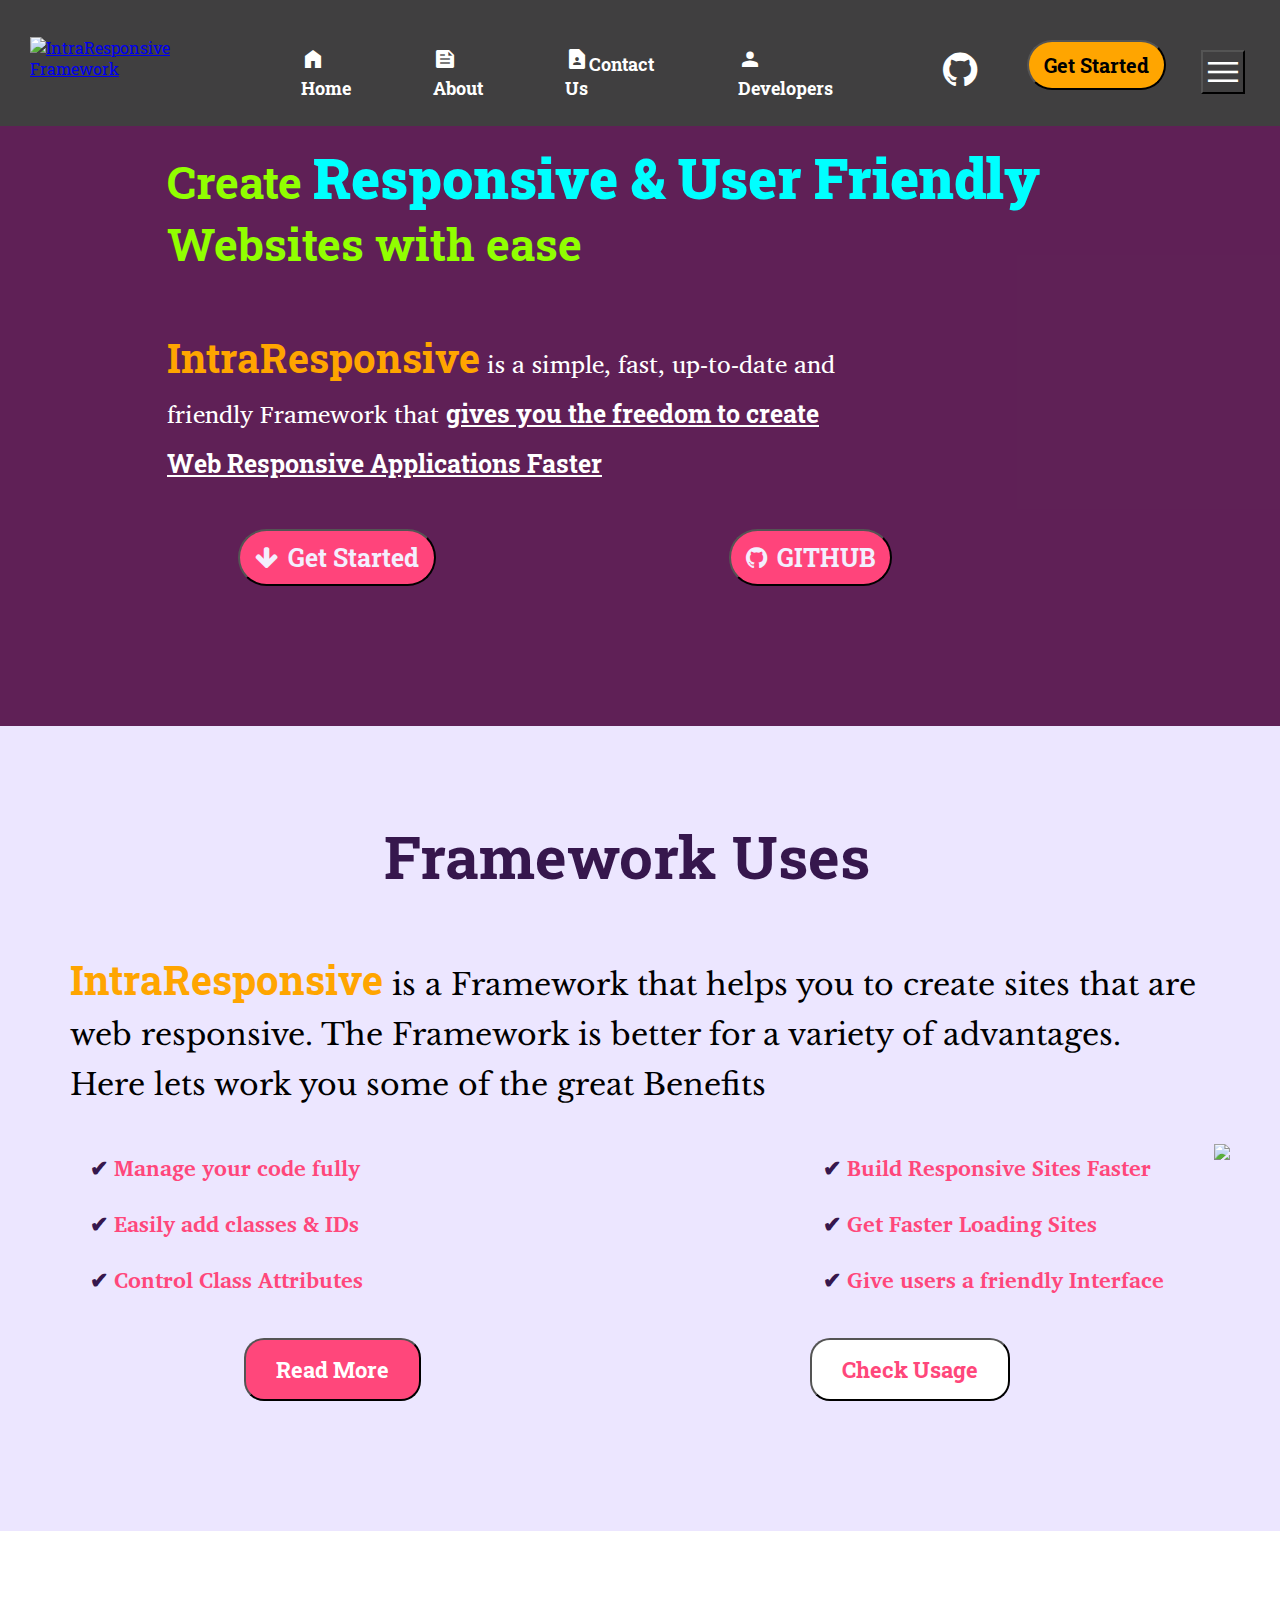
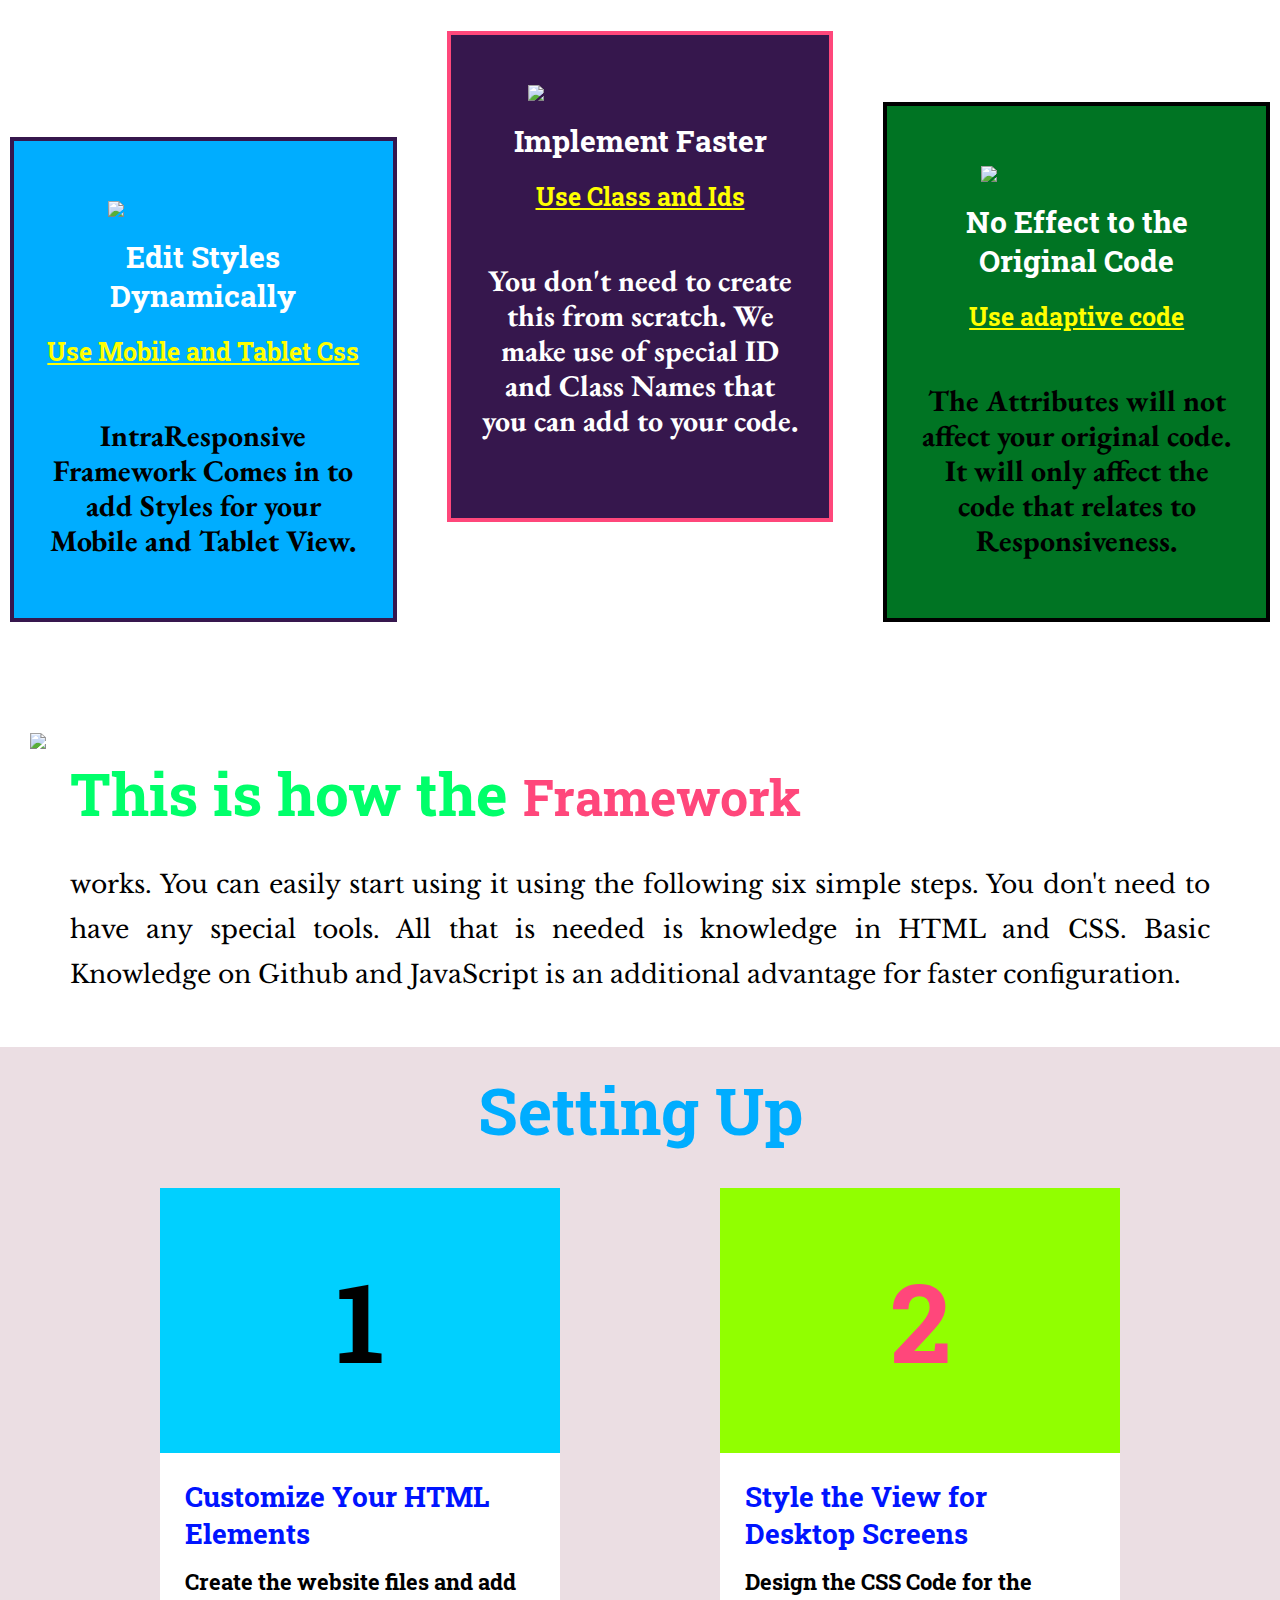
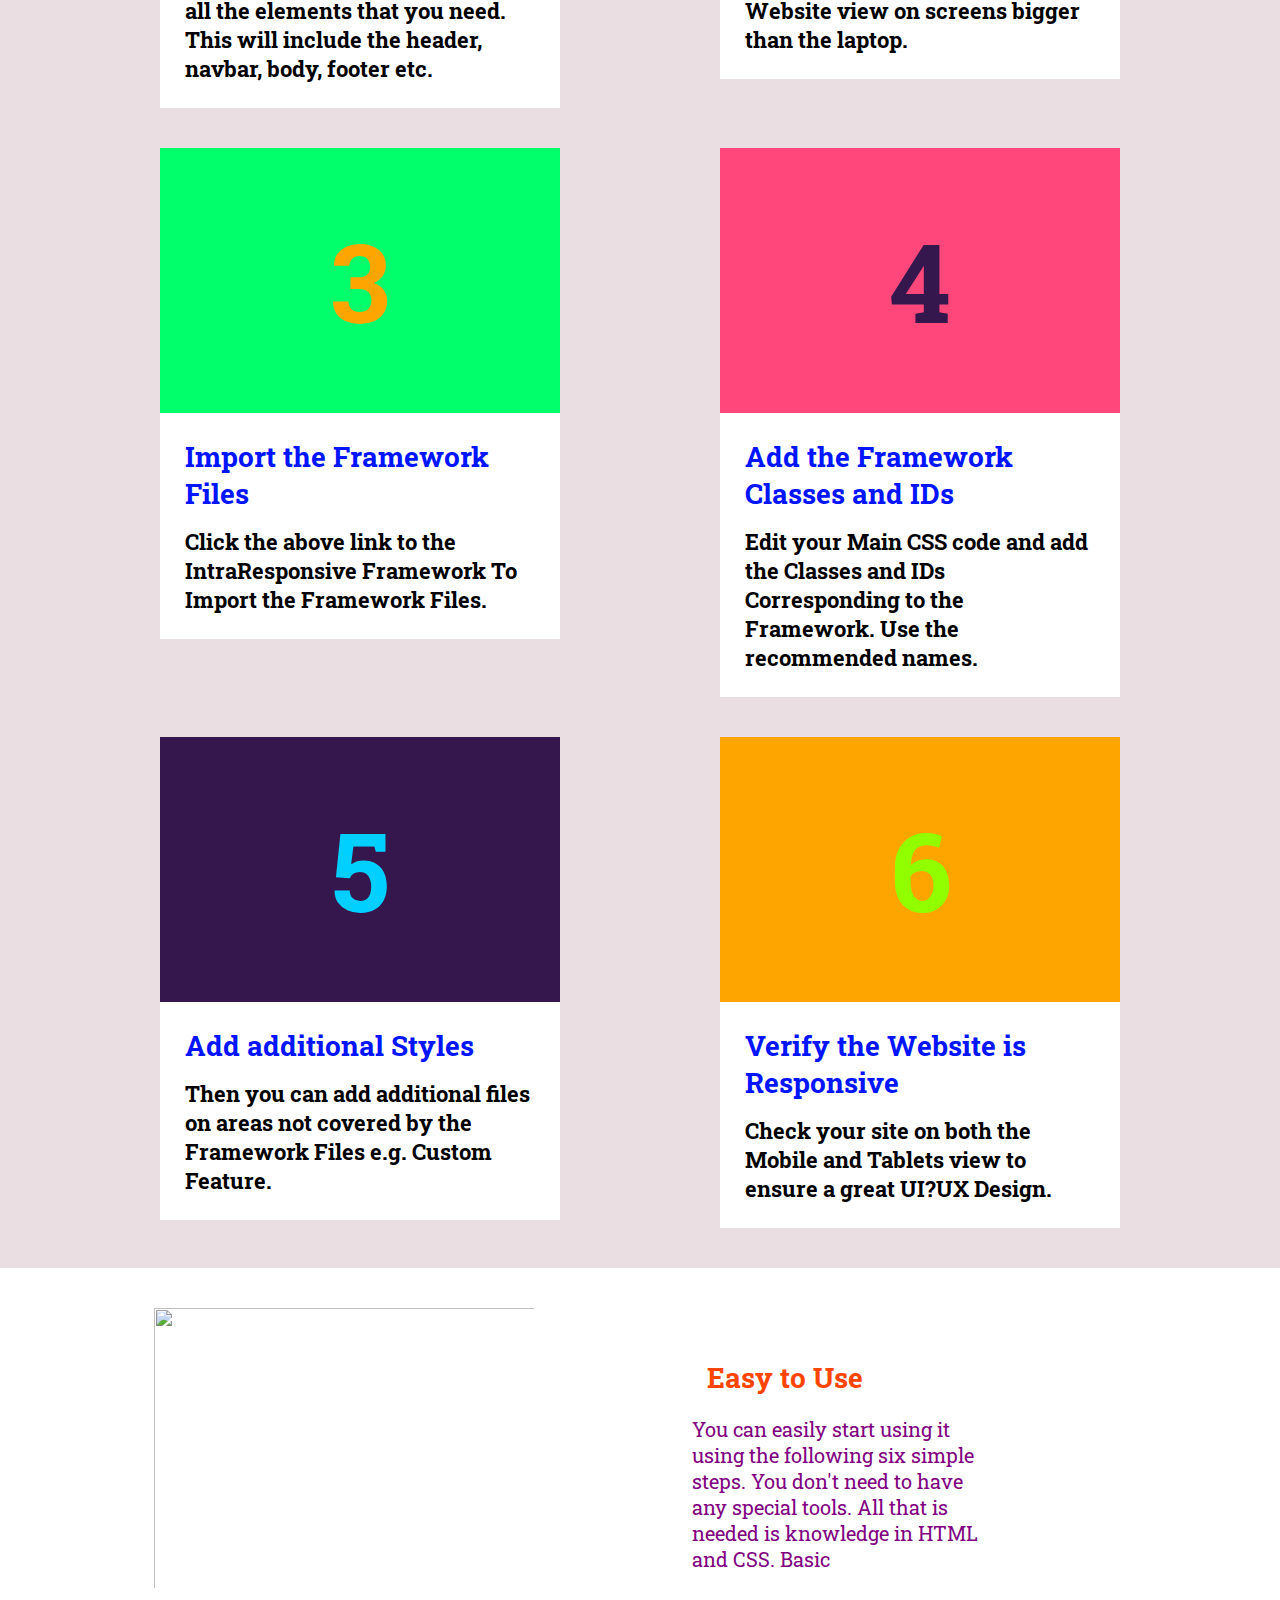
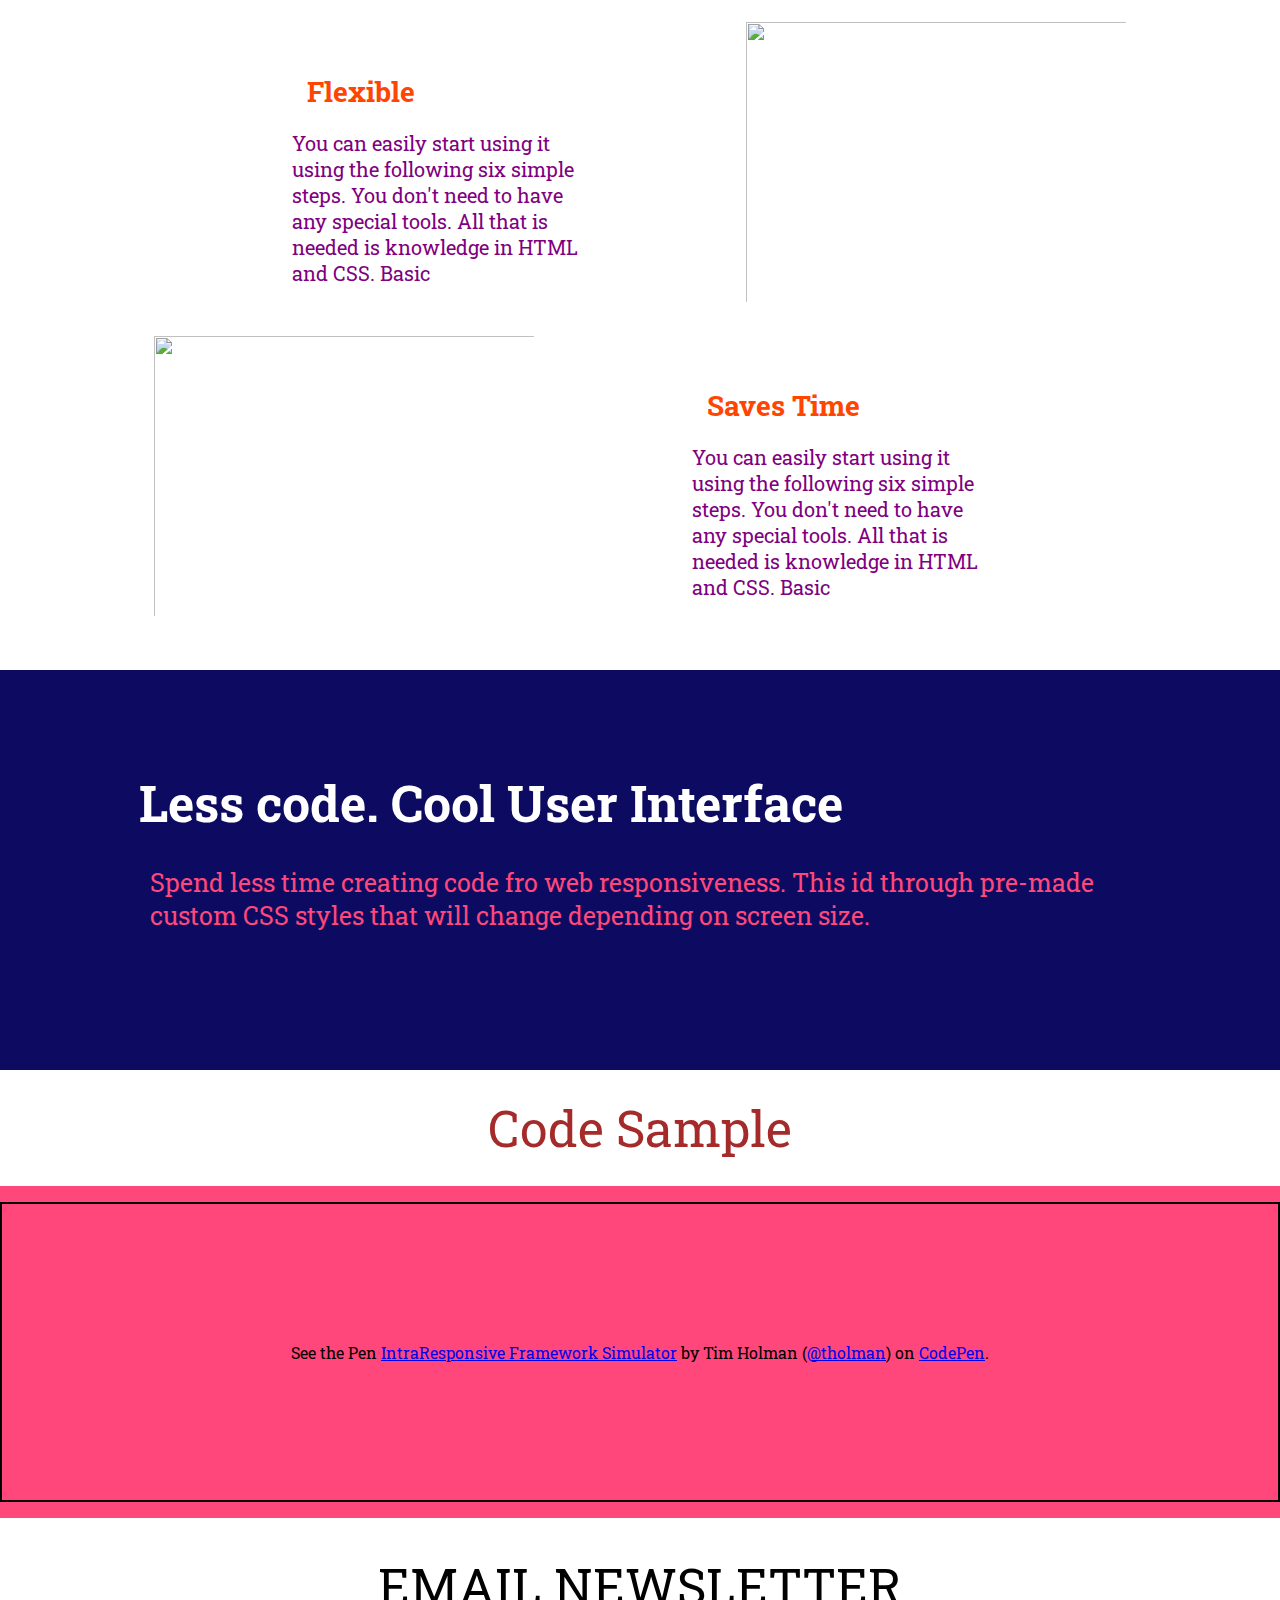
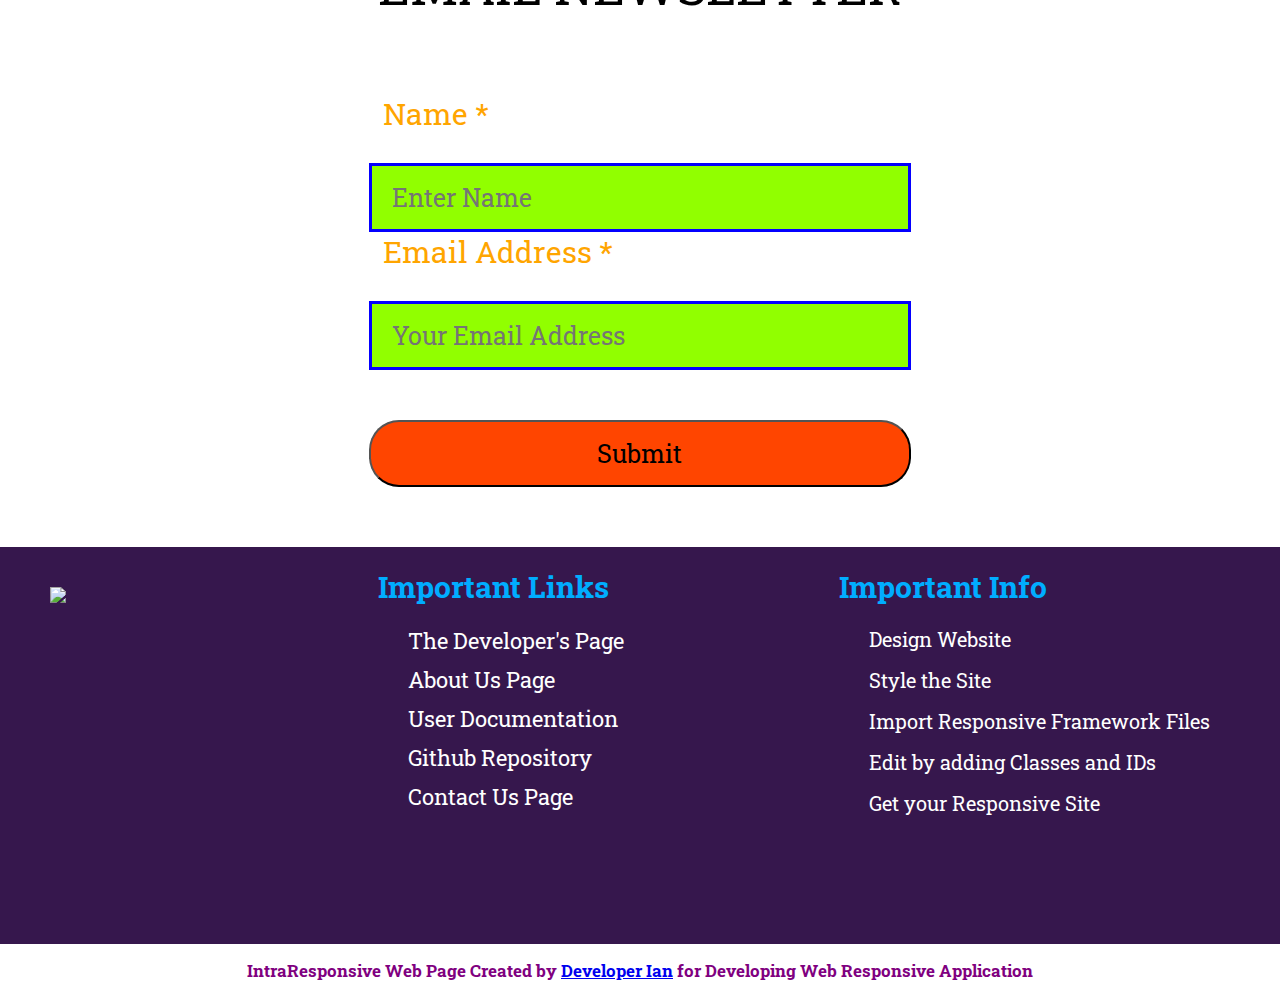
==== commit 95cf111e: "Made additional chnages and it worked" ====
--- a/index.html
+++ b/index.html
@@ -19,7 +19,7 @@
         </head>
         <body>
                 <!--This is the Header Section-->
-                <header class="header-sect">
+                <header class="header-sect section3">
                         <!--This is the Logo-->
                         <div class="logo-div">
                                 <a href="index.html"><img class="logo" title="IntraResponsive Framework" src="assets/Logo.png"/></a>
@@ -82,7 +82,7 @@
                                         <div class="intro-paragraphdiv">
                                                 <p class="intro-paragraph" ><b class="framework-tag">IntraResponsive</b> is a Framework that helps you to create sites that are web responsive. The Framework is better for a variety of advantages. Here lets work you some of the great Benefits</p>
                                         </div>
-                                        <div class="benefits-list">
+                                        <div class="benefits-list subSection2">
                                                 <ul>
                                                         <li> <b class="info-tick">&#10004</b> Manage your code fully</li>
                                                         <li> <b class="info-tick">&#10004</b> Easily add classes & IDs</li>
@@ -109,7 +109,7 @@
 
                 <!--Brief Introduction of the Framework -->
 
-                <section class="tags-div">                           
+                <section class="tags-div section3">                           
                         <div class="tag-div1">
                                 <img src="assets/Css-Illust.png" class="tag-img tag-img1"/>
                                 <h2 class="tag-h2">Edit Styles Dynamically</h2>
@@ -146,7 +146,7 @@
                 <section class="steps-sect">
                         <div class="steps-container">
                                 <h1 class="steps-heading">Setting Up</h1>
-                                <div class="steps-div">
+                                <div class="steps-div section6">
                                         <div class="step-1 steps" >
                                                 <div class="card-header setting-1">
                                                         <h1>1</h1>
@@ -205,7 +205,7 @@
                         </div>
                 </section>
 
-                <section class="qulity-sect">
+                <section class="qulity-sect section3">
                         <div class="first-quality">
                                 <div>
                                         <img class="image-quality imageq1"src="assets/Caption-Image-2.png">
@@ -274,7 +274,7 @@
                                 </div>
                         </form>
                 </section>
-                <footer class="footer-sect">
+                <footer class="footer-sect section3">
                         <div class="footer-part0">
                                 <img class="footer-logo" src="assets/Logo.png" />
                         </div>
@@ -310,7 +310,7 @@
                 <script src="https://unpkg.com/react-dom@18/umd/react-dom.development.js" crossorigin></script>
 
                 <!--Import The JavScript-->
-                <script type="module" src="framework/webresp.js" ></script>
-                <script type="module" src="framework/class&IdMa.js"></script>
+                <script  src="framework/webresp.js" ></script>
+                <script type="module" src="framework/ClassIdMapping.js"></script>
         </body>
 </html>--- a/framework/styleresp.css
+++ b/framework/styleresp.css
@@ -1,3 +1,3 @@
 .webresp-hide{
-        display: none;
+        
 } 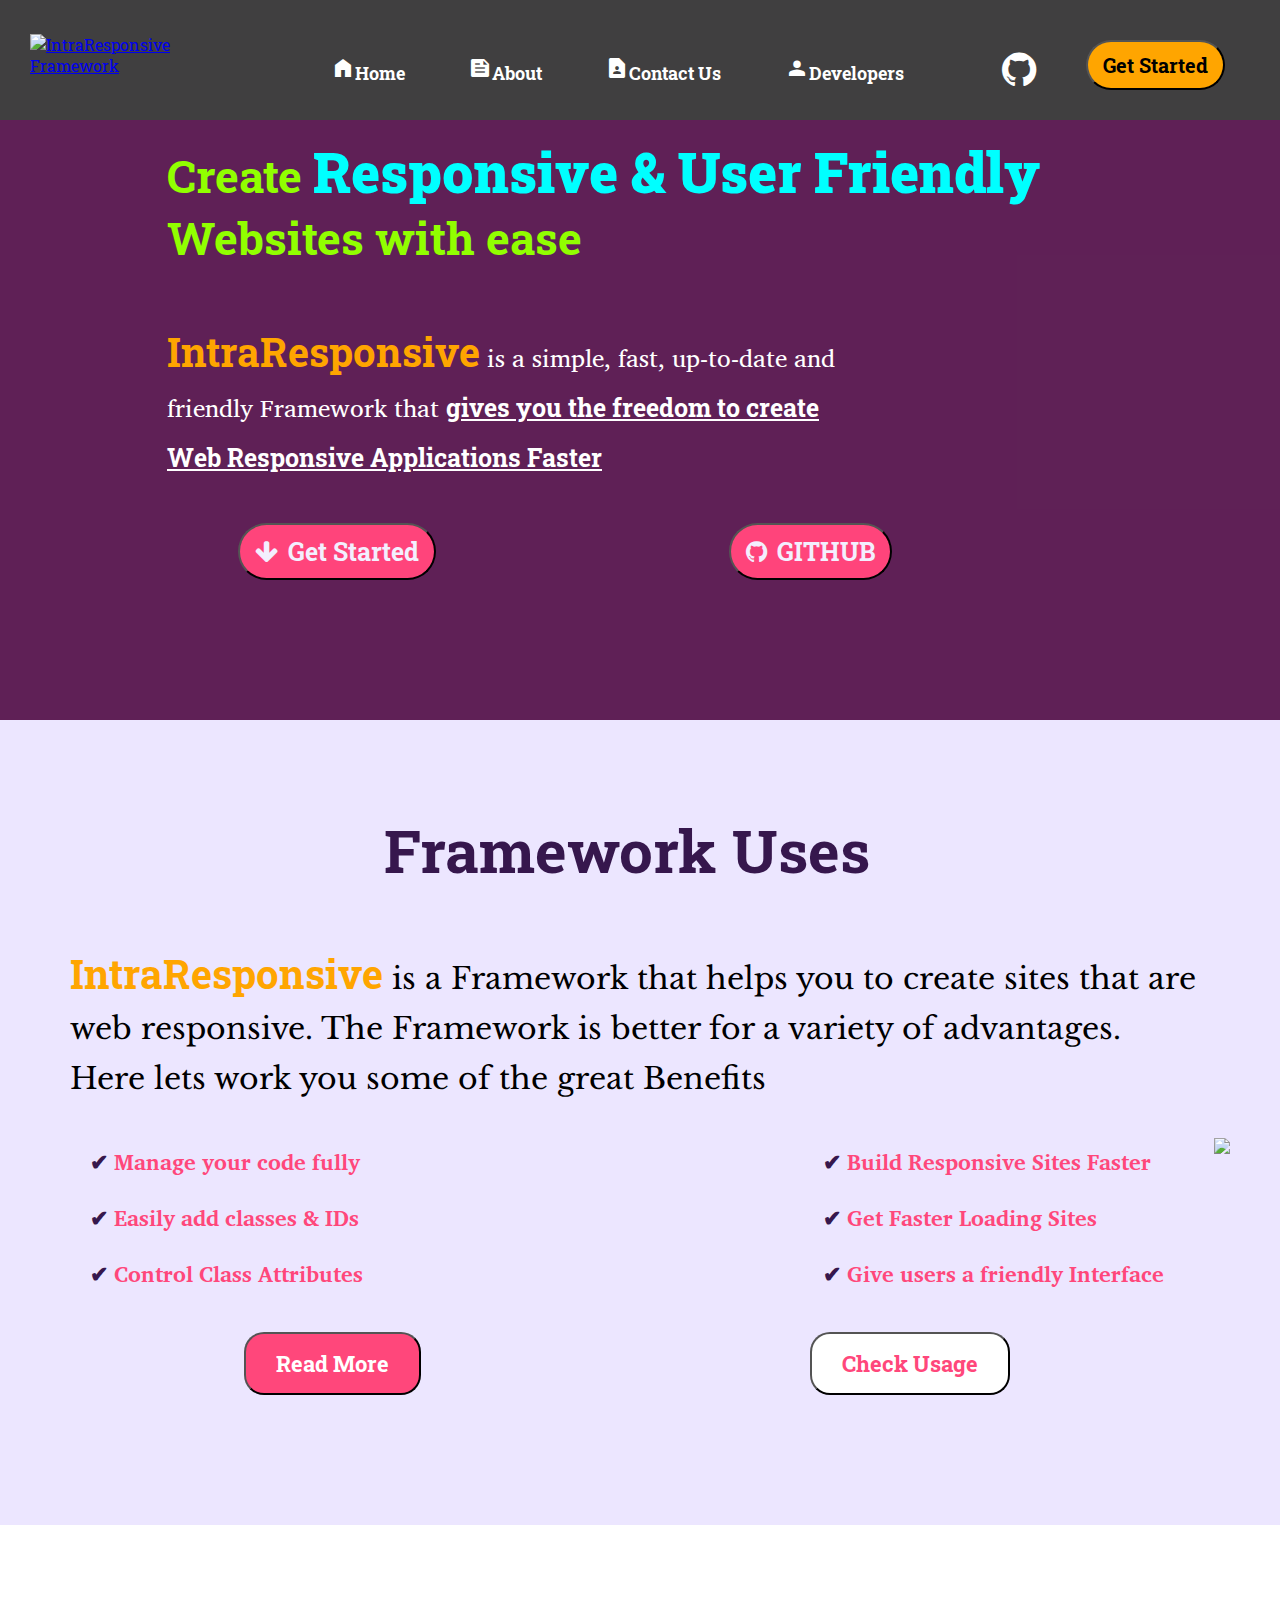
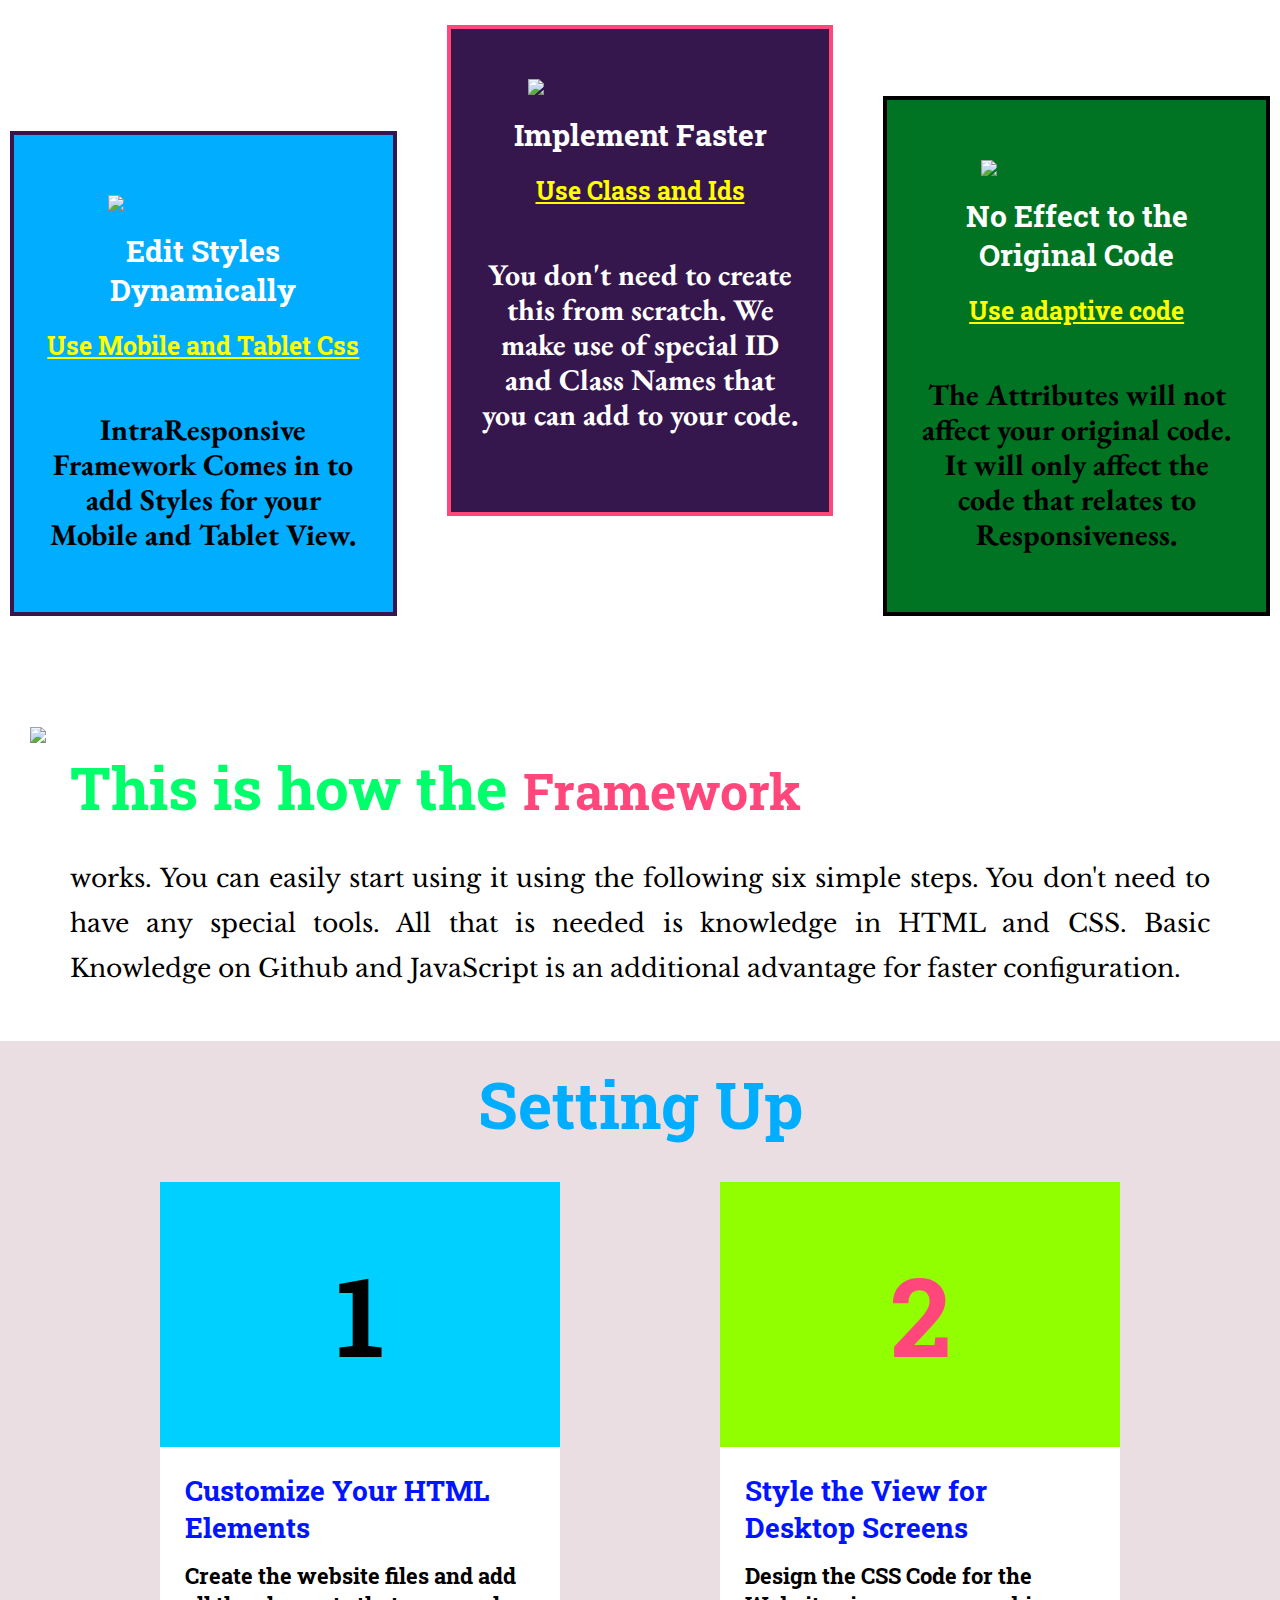
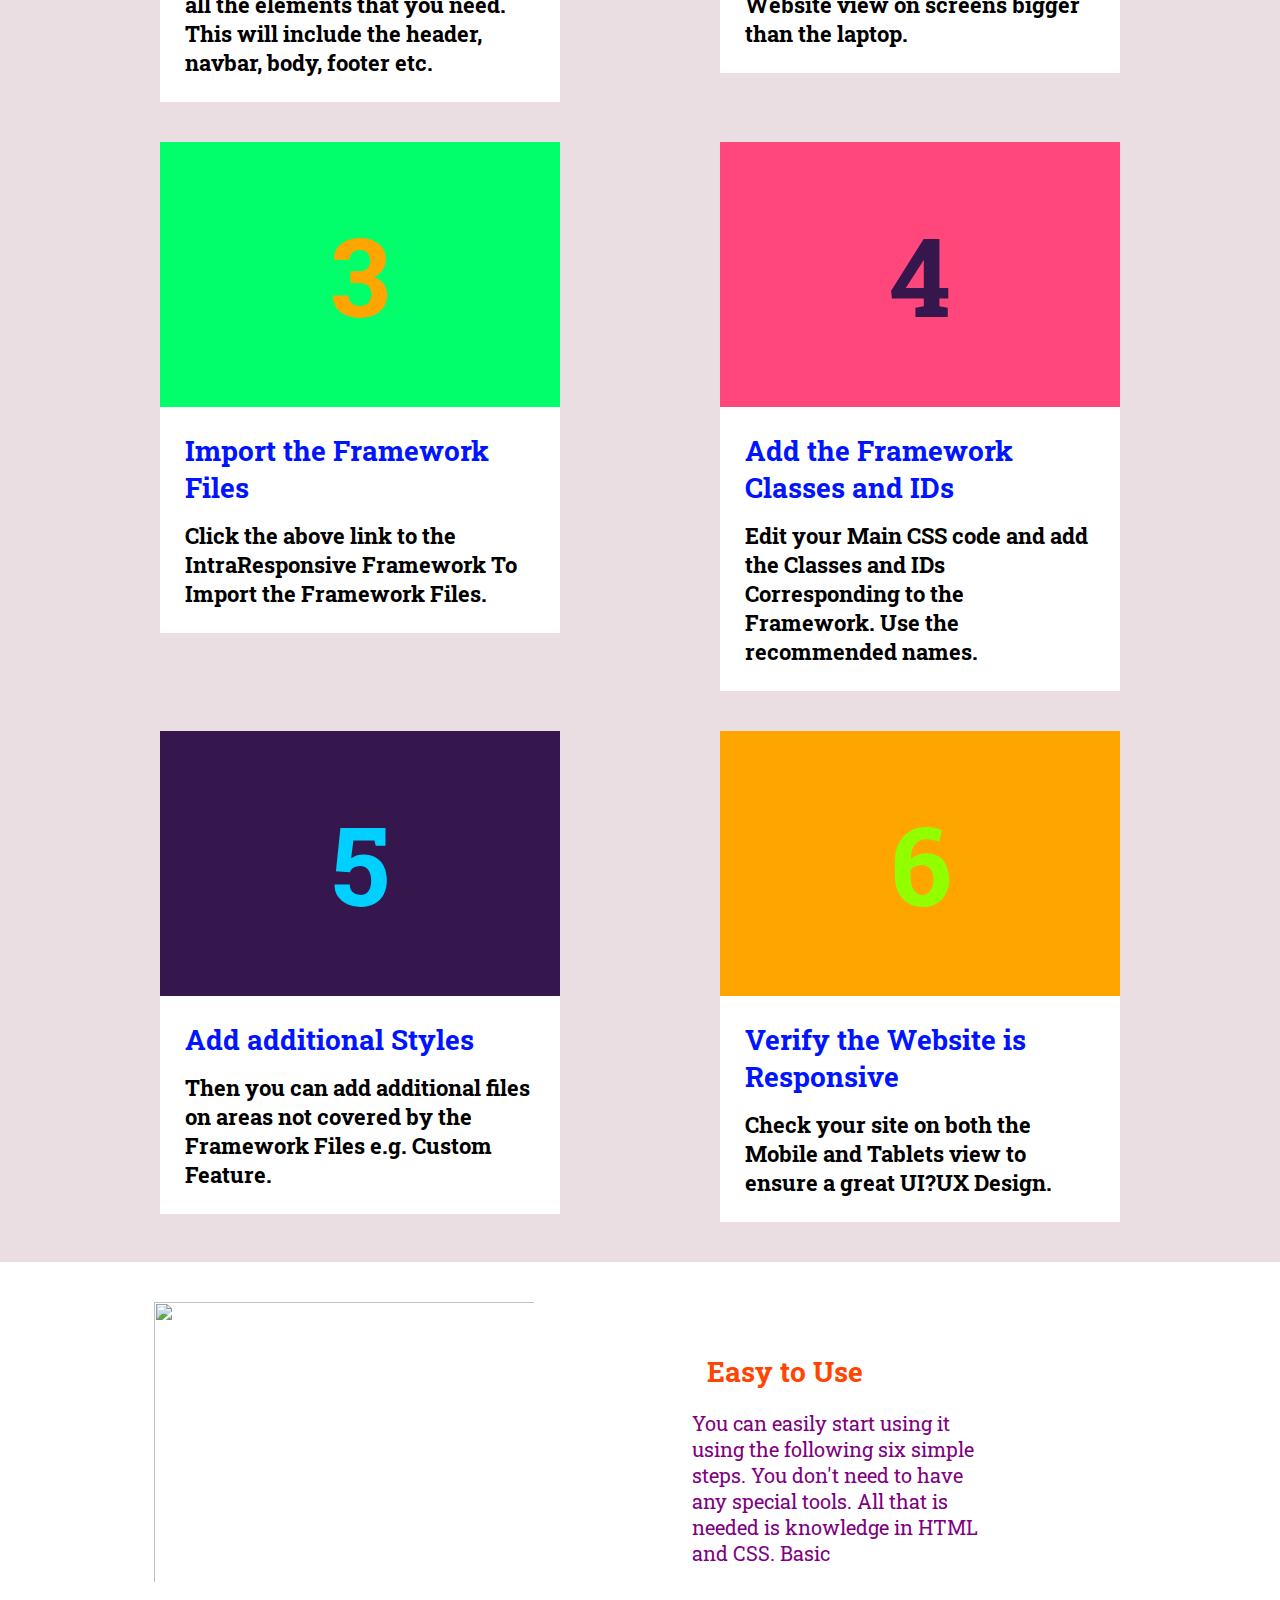
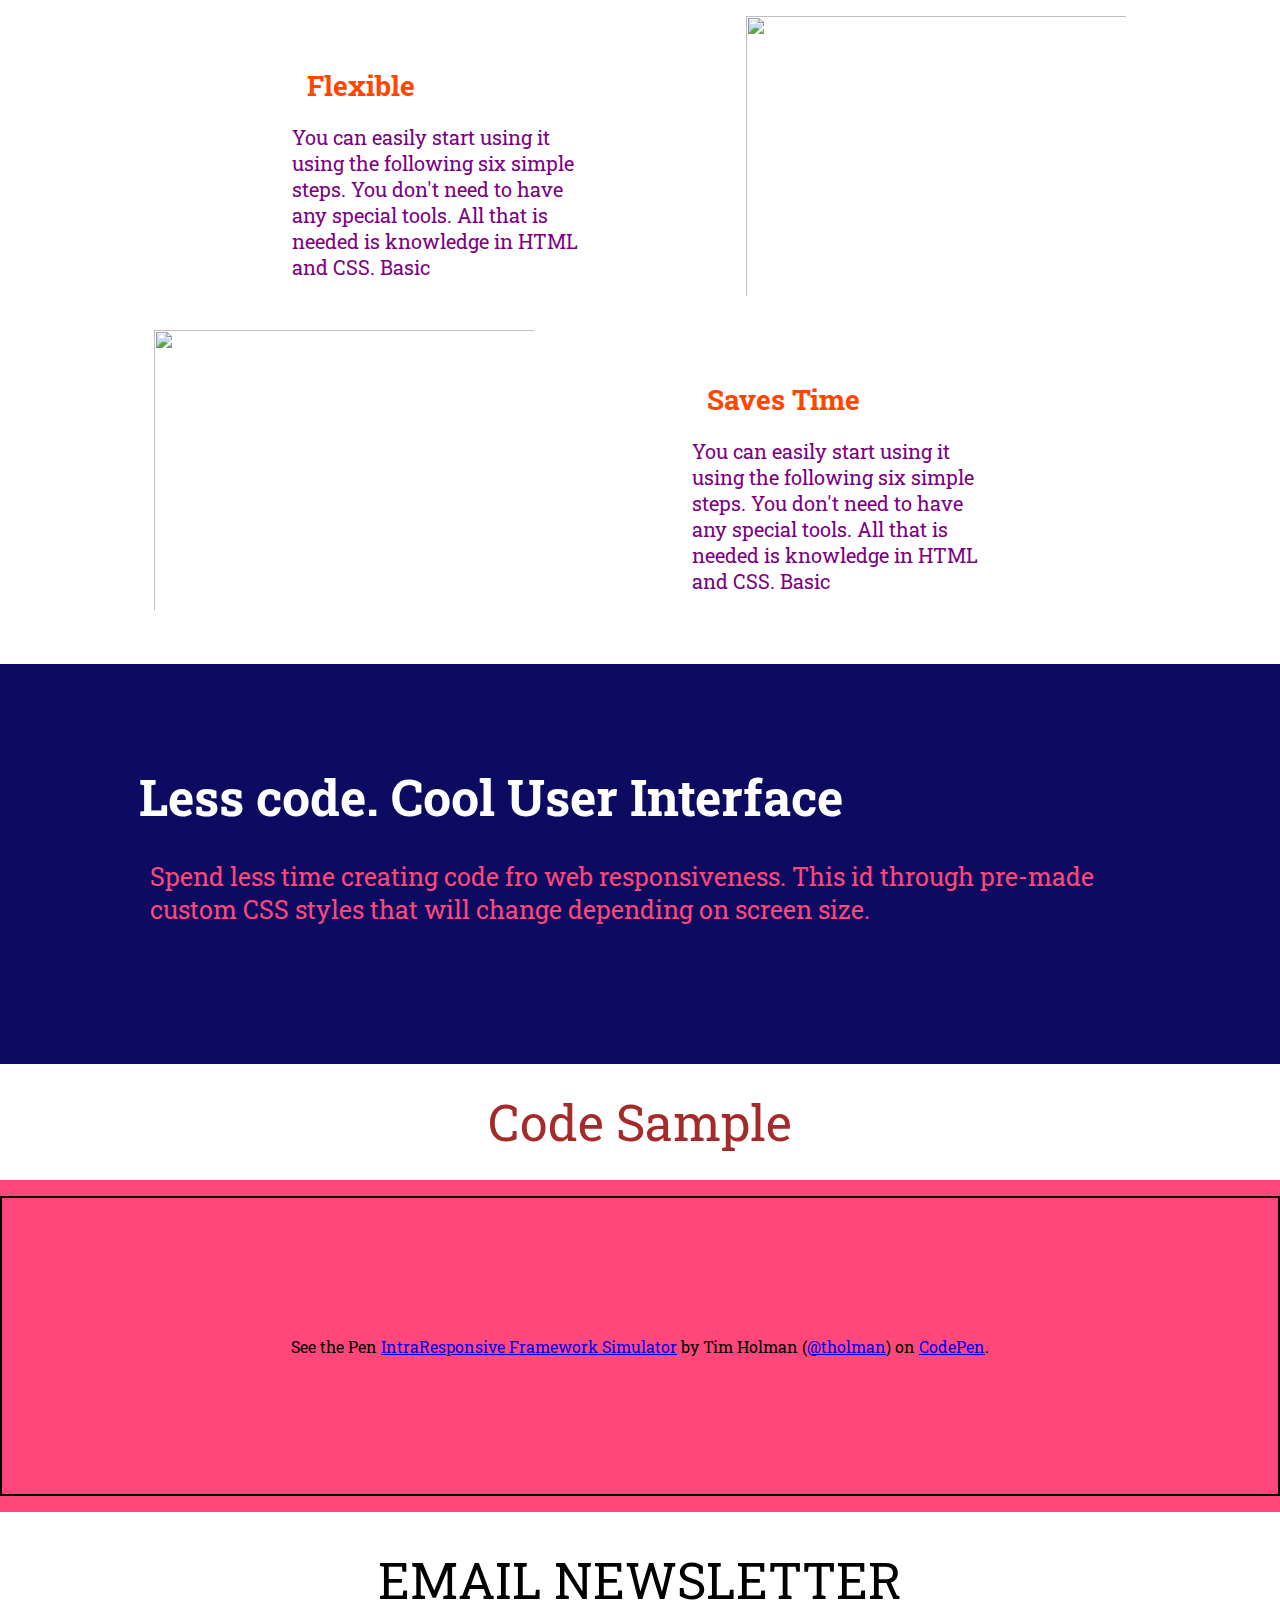
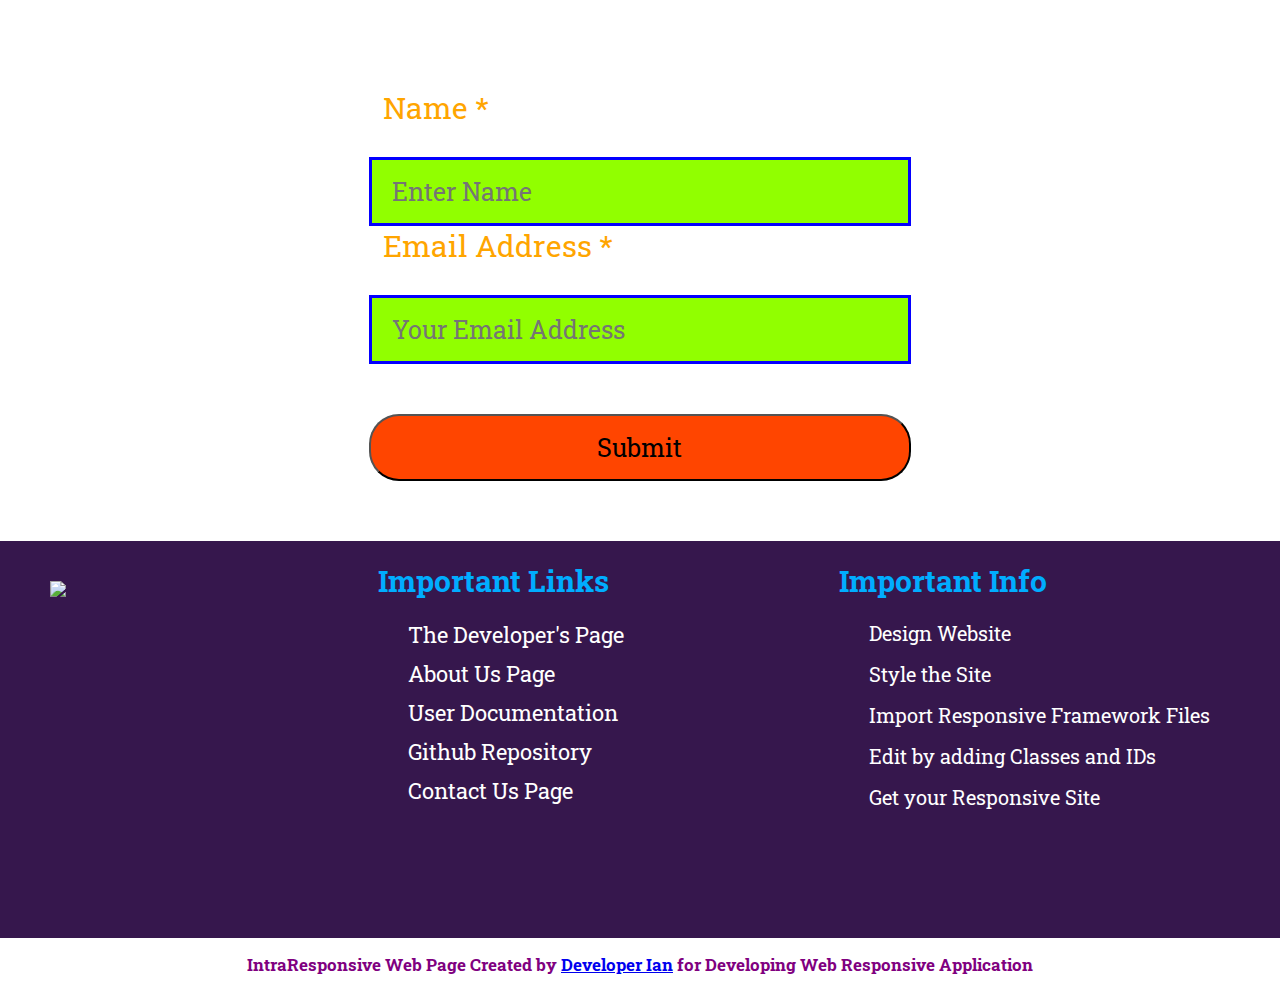
==== commit a0e330d1: "Changes to trhe Framework website" ====
--- a/index.html
+++ b/index.html
@@ -34,7 +34,7 @@
                                         <li class="nav-items"><a class="item-links " href="index.html"><span class="material-symbols-outlined">Home</span>Home</a></li>
                                         <li class="nav-items"><a class="item-links  " href="#"><span class="material-symbols-outlined">feed</span>About</a></li>
                                         <li class="nav-items"><a class="item-links" href="#"><span class="material-symbols-outlined">contact_page </span>Contact Us</a></li>
-                                        <li class="nav-items"><a class="item-links" href="#"><span class="material-symbols-outlined">person</span>Developers</a></li>
+                                        <li class="nav-items"><a class="item-links" href="./framework/Admin/admin.html"><span class="material-symbols-outlined">person</span>Developers</a></li>
                                 </ul>
                         </nav>     
                         
--- a/framework/styleresp.css
+++ b/framework/styleresp.css
@@ -1,3 +1,3 @@
 .webresp-hide{
-        
+        display: none;
 } 